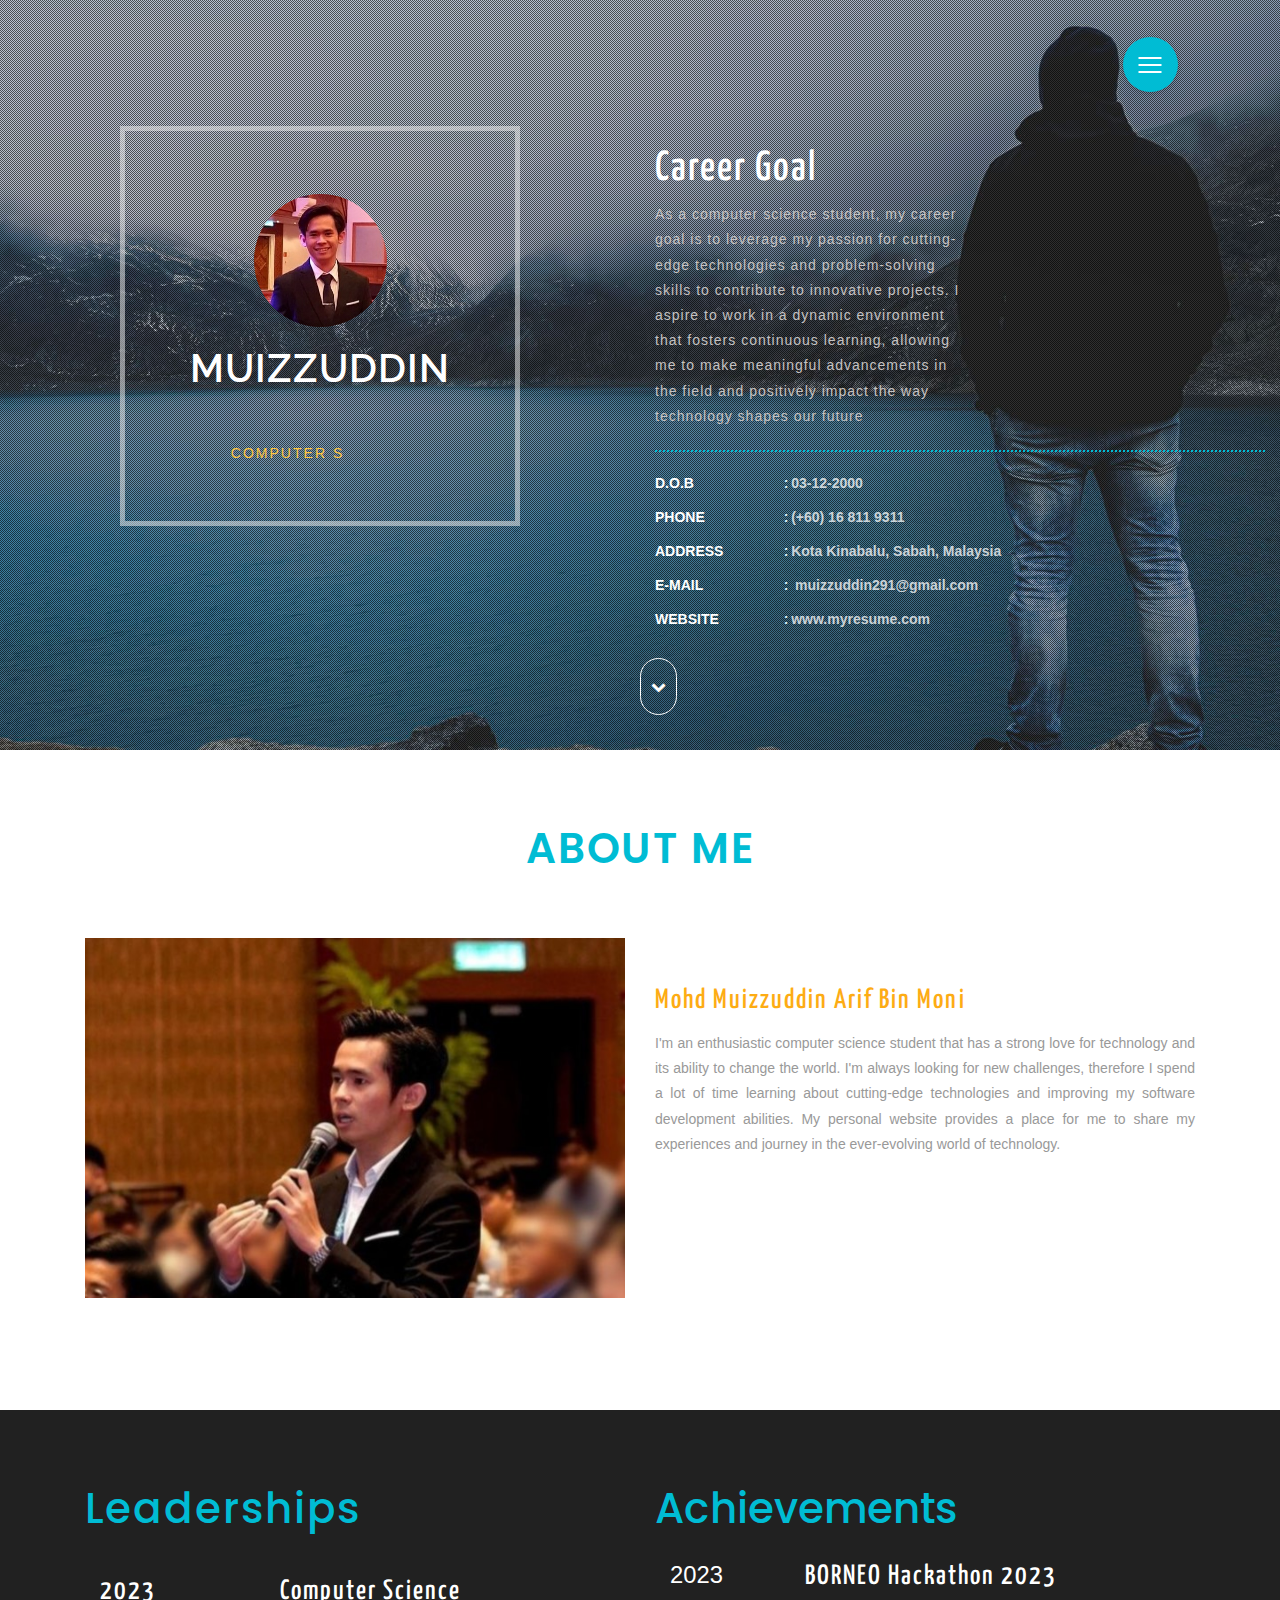
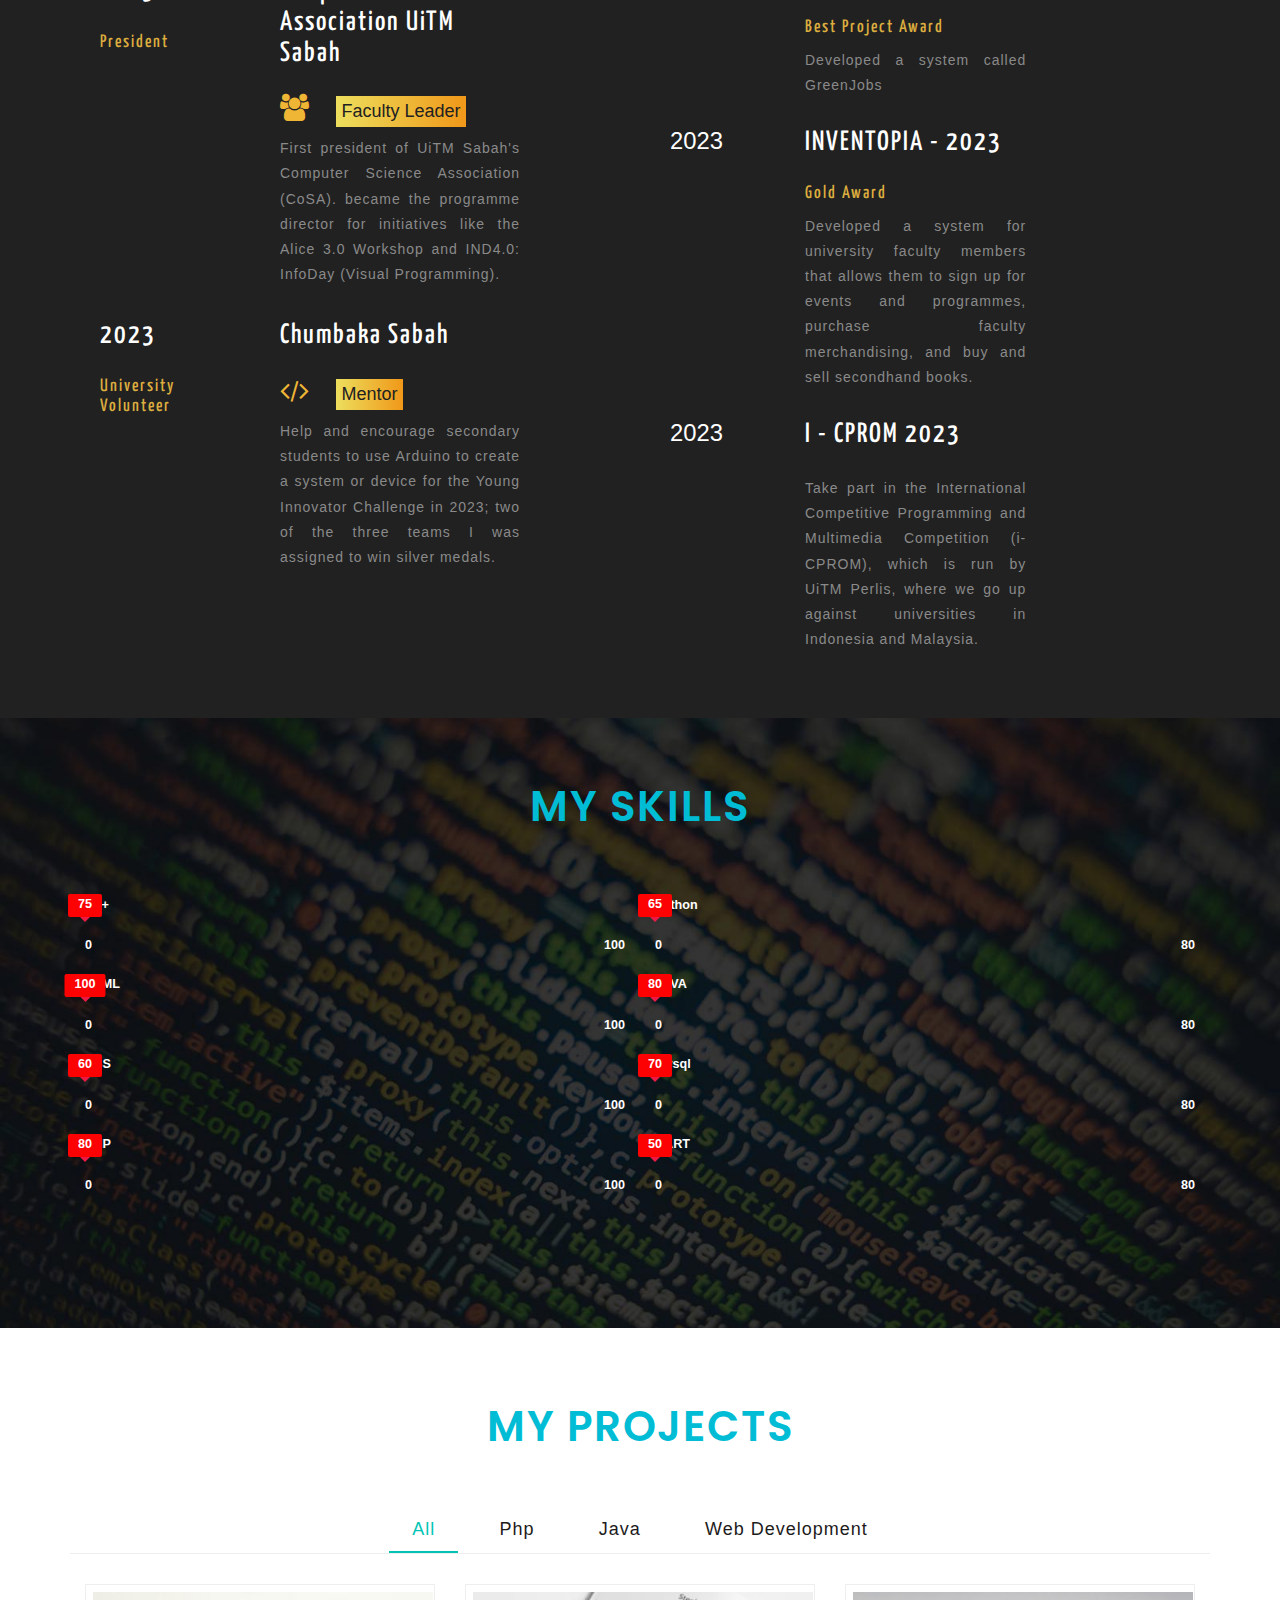
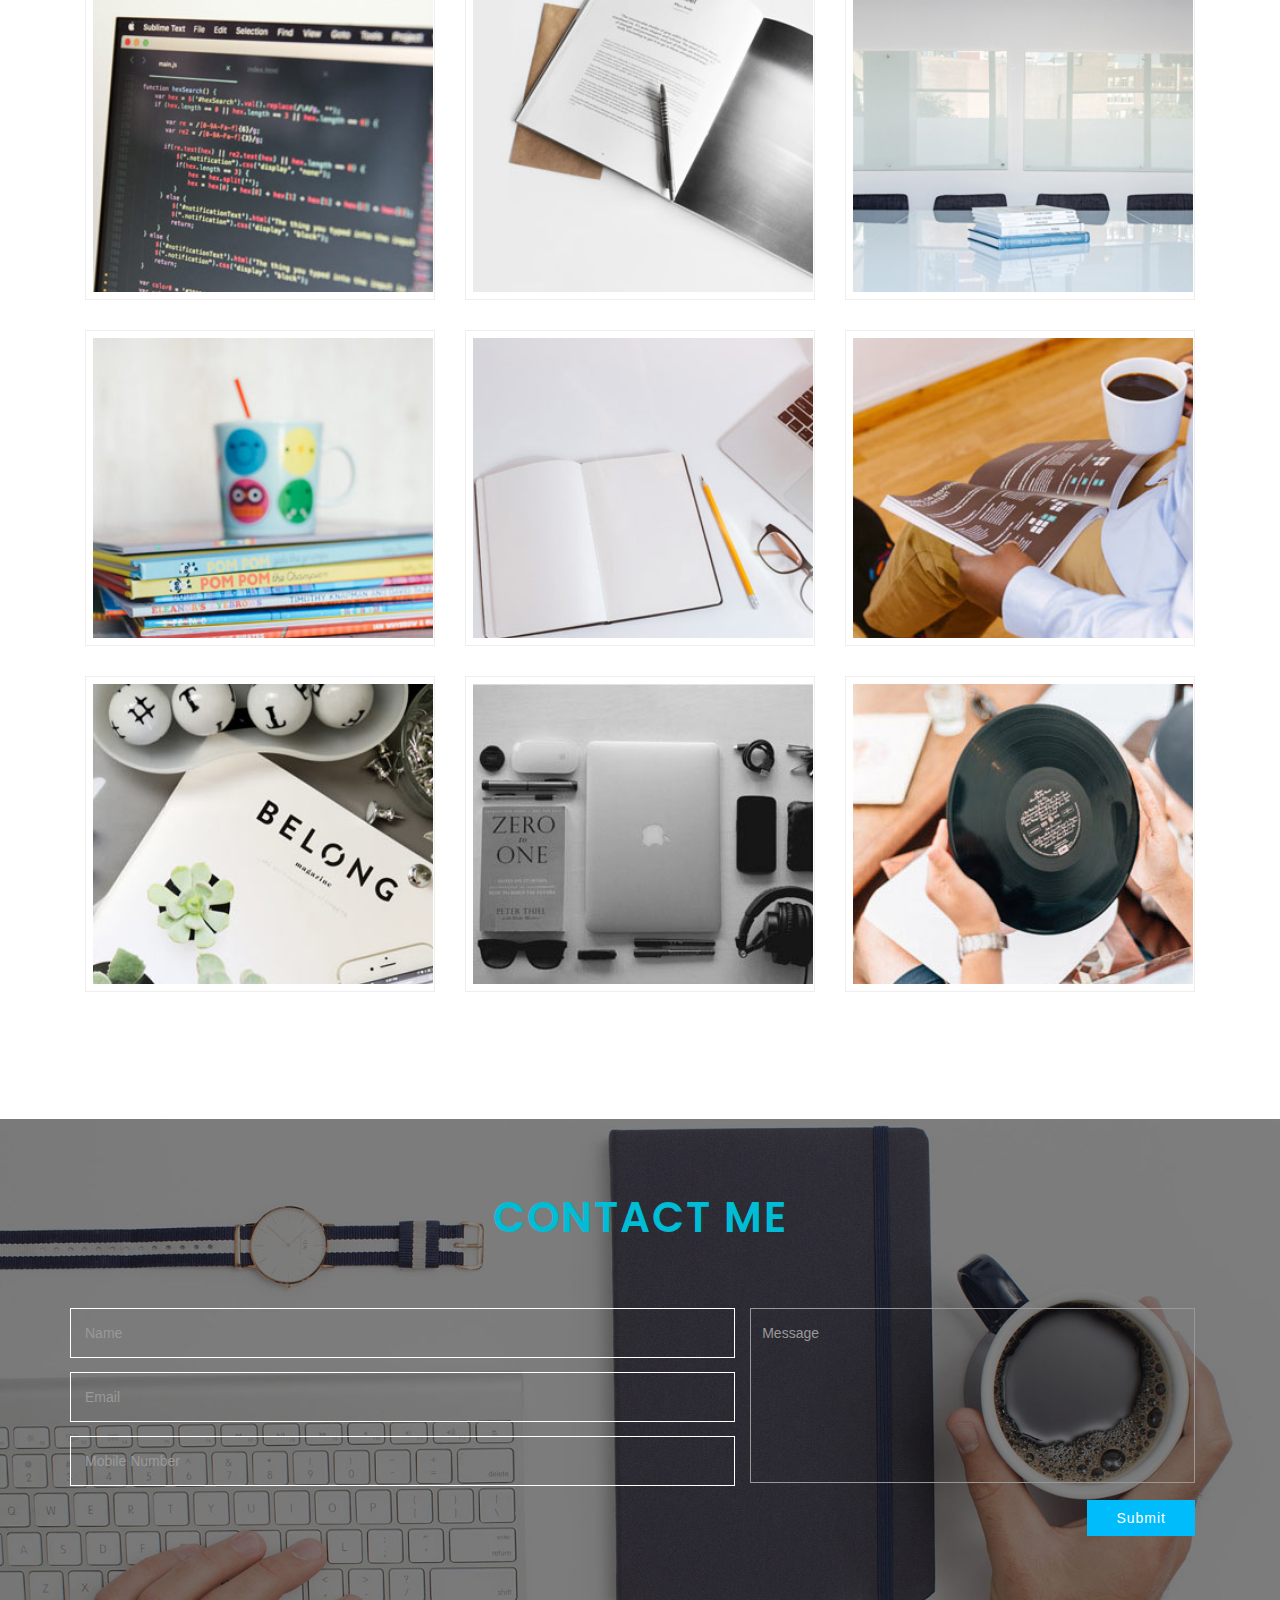
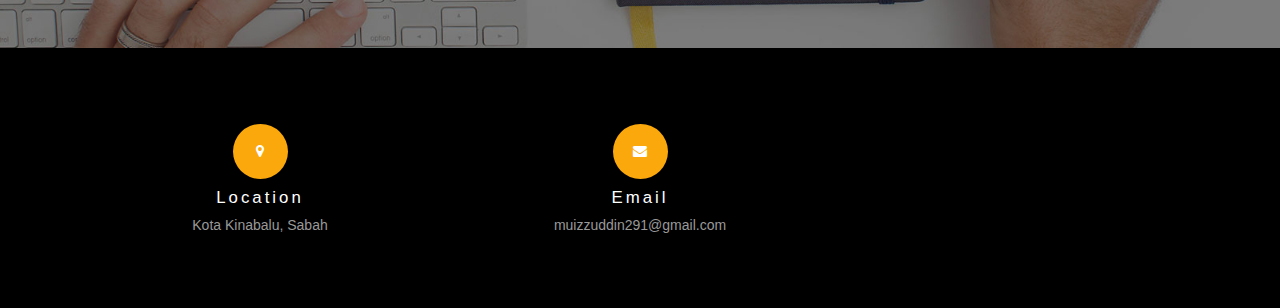
==== index.html @ ad4221f9 "web" ====
<!--
	Author: W3layouts
	Author URL: http://w3layouts.com
	License: Creative Commons Attribution 3.0 Unported
	License URL: http://creativecommons.org/licenses/by/3.0/
-->
<!DOCTYPE html>
<html lang="en">
<!-- Head -->
<head>
<title>Muizz's Website</title>
<meta name="viewport" content="width=device-width, initial-scale=1">
<meta charset="utf-8">
<meta name="keywords" content="C-Resume a Responsive web template, Bootstrap Web Templates, Flat Web Templates, Android Compatible web template, 
Smartphone Compatible web template, free webdesigns for Nokia, Samsung, LG, SonyEricsson, Motorola web design" />
<!-- css -->
<!-- font-awesome icons -->
<link rel="stylesheet" href="css/font-awesome.min.css" />
<!-- //font-awesome icons -->
<link href="//fonts.googleapis.com/css?family=Raleway:100,100i,200,200i,300,300i,400,400i,500,500i,600,600i,700,700i,800,800i,900,900i" rel="stylesheet">
<link href="//fonts.googleapis.com/css?family=Yanone+Kaffeesatz:200,300,400,700" rel="stylesheet">
<link href="//fonts.googleapis.com/css?family=Poppins:300,400,500,600,700" rel="stylesheet">
<link rel="stylesheet" href="css/style.css" type="text/css" media="all" />
<link rel="stylesheet" href="css/bootstrap.min.css" type="text/css" media="all" />
<!-- Default-JavaScript-File -->
	<script type="text/javascript" src="js/jquery-2.1.4.min.js"></script>
	<script type="text/javascript" src="js/bootstrap.min.js"></script>
<!-- //Default-JavaScript-File -->

</head>
<body>
<!-- banner -->
	<div class="w3-banner-top">
	<div class="agileinfo-dot">
			<div class="w3layouts_menu">
				<nav class="cd-stretchy-nav edit-content">
					<a class="cd-nav-trigger" href="#0"> Menu <span aria-hidden="true"></span> </a>
					<ul>
						<li><a href="#home" class="scroll"><span>Home</span></a></li>
						<li><a href="#about" class="scroll"><span>About</span></a></li>
						<li><a href="#experiences" class="scroll"><span>Experiences</span></a></li>
						<li><a href="#skills" class="scroll"><span>Skills</span></a></li> 
						<li><a href="#projects" class="scroll"><span>Projects</span></a></li>
						<li><a href="#contact" class="scroll"><span>Contact</span></a></li>
					</ul> 
					<span aria-hidden="true" class="stretchy-nav-bg"></span>
				</nav> 
			</div>

		<div class="w3-banner-grids">
			<div class="col-md-6 w3-banner-grid-left">
				<div class="w3-banner-img">
					<img src="images/Muizz.jpg" alt="img">
					<h3 class="test">Muizzuddin Moni</h3>
					<p class="test" >Computer Science Student</p>
				</div>
			</div>
			<div class="col-md-6 w3-banner-grid-right">
			<div class="w3-banner-text">
				<h3>Career Goal</h3>
				<p>As a computer science student, my career goal is to leverage my passion for cutting-edge technologies and problem-solving skills to contribute to innovative projects. I aspire to work in a dynamic environment that fosters continuous learning, allowing me to make meaningful advancements in the field and positively impact the way technology shapes our future</p>
			</div>
				<div class=" w3-right-addres-1">
				<ul class="address">
								<li>
									<ul class="agileits-address-text ">
										<li class="agile-it-adress-left"><b>D.O.B</b></li>
										<li><span>:</span>03-12-2000</li>
									</ul>
								</li>
								<li>
									<ul class="agileits-address-text">
										<li class="agile-it-adress-left"><b>PHONE</b></li>
										<li><span>:</span>(+60) 16 811 9311</li>
									</ul>
								</li>
								<li>
									<ul class="agileits-address-text">
										<li class="agile-it-adress-left"><b>ADDRESS</b></li>
										<li><span>:</span>Kota Kinabalu, Sabah, Malaysia</li>
									</ul>
								</li>
								<li>
									<ul class="agileits-address-text">
										<li class="agile-it-adress-left"><b>E-MAIL</b></li>
										<li><span>:</span><a href="mailto:example@mail.com"> muizzuddin291@gmail.com</a></li>
									</ul>
								</li>
								<li>
									<ul class="agileits-address-text">
										<li class="agile-it-adress-left"><b>WEBSITE</b></li>
										<li><span>:</span><a href="#">www.myresume.com</a></li>
									</ul>
								</li>
							</ul> 

				</div>
			</div>
			<div class="clearfix"></div>
		</div>
		</div>
		<div class="thim-click-to-bottom">
				<a href="#about" class="scroll">
					<i class="fa  fa-chevron-down"></i>
				</a>
			</div>

	</div>
<!-- banner -->
<!-- /about -->
<div class="w3-about" id="about">
	<div class="container">
		<div class="w3-about-head">
			<h3>About me</h3>
		</div>
		<div class="w3-about-grids">
		<div class=" w3-about-grids1">
				<div class="col-md-6 w3-about-grid-left1">
					<img src="images/Muizz1.jpg" alt="img1">
		
				</div>
				<div class="col-md-6 w3-about-grid-right1">
					<h3>Mohd Muizzuddin Arif bin Moni</h3>
					<p align="justify"> I'm an enthusiastic computer science student that has a strong love for technology and its ability to change the world. I'm always looking for new challenges, therefore I spend a lot of time learning about cutting-edge technologies and improving my software development abilities. My personal website provides a place for me to share my experiences and journey in the ever-evolving world of technology.</p>
					
					<!-- <h5>hello</h5> -->
					<!-- <div class= "w3-about-grid-small-border">
						<div class="col-md-4 w3-about-grid-small">
							<h3 class="w3-head-project">20</h3>
							<h5>web projects</h5>
						</div>
						<div class="col-md-4 w3-about-grid-small">
						<h3 class="w3-head-project">30</h3>
							<h5>php projects</h5>
						</div>
						<div class="col-md-4 w3-about-grid-small">
							<h3 class="w3-head-project">50</h3>
							<h5>java projects</h5>
							<div class="clearfix"></div>
						</div>
						<div class="clearfix"></div>
					</div> -->
				</div>
				<div class="clearfix"></div>
				<!-- <div class="w3-about-grids2">
					<div class="col-md-6 w3-about-grid-left2">
						<h3>Mohd Muizzuddin Arif bin Moni</h3>
						<p align="justify"> I'm an enthusiastic computer science student that has a strong love for technology and its ability to change the world. I'm always looking for new challenges, therefore I spend a lot of time learning about cutting-edge technologies and improving my software development abilities. My personal website provides a place for me to share my experiences and journey in the ever-evolving world of technology.</p>
						<h4><a href="#">Readmore</a></h4>
			
					</div>
					<div class="col-md-6 w3-about-grid-right2">
						<img src="images/Muizz1.jpg" alt="img1">
					</div>
					<div class="clearfix"></div>
				</div> -->
		</div>
	</div>
</div>
</div>
<!-- //about  -->

<!--/ Leaderships -->
	<div class="w3-edu-top" id="experiences">
	<div class="container">
		<div class="w3-edu-grids">
			<div class="col-md-6 w3-edu-grid-left">
				<div class="w3-edu-grid-header">
				<h3>Leaderships</h3>
				</div>
				<div class="col-md-4 w3-edu-info1">
					<h3>2023</h3>
					<h4>President</h4>
			</div>
			<div class="col-md-6 w3-edu-info2">
				<h3>Computer Science Association UiTM Sabah</h3>
					<h4><i class="fa fa-users" aria-hidden="true"></i><span>Faculty leader</span></h4>
					<p align="justify">First president of UiTM Sabah's Computer Science Association (CoSA). became the programme director for initiatives like the Alice 3.0 Workshop and IND4.0: InfoDay (Visual Programming).</p>
			</div>
			
			<div class="clearfix"></div>
			<div class="col-md-4 w3-edu-info1">
			<h3>2023</h3>
					<h4>University Volunteer</h4>
			</div>
			<div class="col-md-6 w3-edu-info2">
				<h3>Chumbaka Sabah</h3>
					<h4><i class="fa fa-code" aria-hidden="true"></i><span>Mentor</span></h4>
					<p align="justify">Help and encourage secondary students to use Arduino to create a system or device for the Young Innovator Challenge in 2023; two of the three teams I was assigned to win silver medals.</p>
			</div>
			<div class="clearfix"></div>		
			</div>

			<!-- Achievementa -->
			<div class="col-md-6 w3-edu-grid-right">
			<div class="w3-edu-grid-header">
			<h3>Achievements</h3>
			</div>
				<div class="col-md-3 w3-edu-info-right1">
					<h3>2023</h3>
			</div>
			<!-- 1st -->
			<div class="col-md-9 w3-edu-info-right2">
				<h3>BORNEO Hackathon 2023</h3>
					<h4>Best Project Award</h4>
					<p align="justify">Developed a system called GreenJobs </p>
			</div>
			<div class="clearfix"></div>
			<!-- 2nd -->
			<div class="col-md-3 w3-edu-info-right1">
				<h3>2023</h3>
			</div>
			<div class="col-md-9 w3-edu-info-right2">
				<h3>INVENTOPIA - 2023</h3>
					<h4>Gold Award</h4>
					<p align="justify">Developed a system for university faculty members that allows them to sign up for events and programmes, purchase faculty merchandising, and buy and sell secondhand books.</p>
			</div>
			<div class="clearfix"></div>
			<!-- 3rd -->
			<div class="col-md-3 w3-edu-info-right1">
				<h3>2023</h3>
			</div>
			<div class="col-md-9 w3-edu-info-right2">
				<h3>i - CPROM 2023</h3>
					<!-- <h4>Gold Award</h4> -->
					<p align="justify">Take part in the International Competitive Programming and Multimedia Competition (i-CPROM), which is run by UiTM Perlis, where we go up against universities in Indonesia and Malaysia.</p>
			</div>
			<div class="clearfix"></div>
				
		</div>
		<div class="clearfix"></div>	
	</div>
	</div>
	</div>
<!-- //Leaderships -->

<!-- skills -->
<div class="skills" id="skills">
	<div class="container">
	<div class="title-w3ls">
		<h4>My Skills</h4>
		</div>
		<div class="skills-bar">
		<div class="col-md-6 w3-agile-skills-grid">
			<section class='bar'>
				<section class='wrap'>
					<div class='wrap_right'>
					  <div class='bar_group'>
						<div class='bar_group__bar thin' label='C++' show_values='true' tooltip='true' value='75'></div>
						<div class='bar_group__bar thin' label='HTML' show_values='true' tooltip='true' value='100'></div>
						<div class='bar_group__bar thin' label='CSS' show_values='true' tooltip='true' value='60'></div>
						<div class='bar_group__bar thin' label='PHP' show_values='true' tooltip='true' value='80'></div>
						</div>
					</div>
					<div class="clearfix"></div>
				</section>
			</section>
		</div>
		<div class="col-md-6 w3-agile-skills-grid">
			<section class='bar'>
				<section class='wrap'>
					<div class='wrap_right'>
					  <div class='bar_group'>
						<div class='bar_group__bar thin' label='Python' show_values='true' tooltip='true' value='65'></div>
						<div class='bar_group__bar thin' label='JAVA' show_values='true' tooltip='true' value='80'></div>
						<div class='bar_group__bar thin' label='Mysql' show_values='true' tooltip='true' value='70'></div>
						<div class='bar_group__bar thin' label='DART' show_values='true' tooltip='true' value='50'></div>
						</div>
					</div>
					<div class="clearfix"></div>
				</section>
			</section>
		</div>
		<div class="clearfix"></div>
		</div>
	</div>
</div>
<!-- //skills -->

<!-- main-content -->
	<div class="main-content">
		<!-- gallery -->
	<div class="gallery" id="projects">
		<div class="w3-gallery-head">
			<h3>My projects</h3>
		</div>
	<div class="container">
		<div class="gallery_gds">
			<ul class="simplefilter ">
                <li class="active" data-filter="all">All</li>
                <li data-filter="1">php</li>
                <li data-filter="2">Java</li>
                <li data-filter="3">Web development</li>
            </ul>   
            <div class="filtr-container " style="padding: 0px; position: relative; height: 858px;">
				<div class="col-md-4 col-ms-6 jm-item first filtr-item" data-category="1, 5" data-sort="Busy streets" style="opacity: 1; transform: scale(1) translate3d(0px, 0px, 0px); backface-visibility: hidden; perspective: 1000px; transform-style: preserve-3d; position: absolute; transition: all 0.5s ease-out 0ms;">
					<div class="jm-item-wrapper">
						<div class="jm-item-image">
							<img src="images/g1.jpg" alt="property" />
							<span class="jm-item-overlay"> </span>
							<div class="jm-item-button"><a href="#"  data-toggle="modal" data-target="#myModal1">View Details</a></div>
						</div>	
						
					</div>
				</div>
				<div class="col-md-4 col-ms-6 jm-item first filtr-item" data-category="2, 5" data-sort="Luminous night" style="opacity: 1; transform: scale(1) translate3d(380px, 0px, 0px); backface-visibility: hidden; perspective: 1000px; transform-style: preserve-3d; position: absolute; transition: all 0.5s ease-out 0ms;">
					<div class="jm-item-wrapper">
						<div class="jm-item-image">
							<img src="images/g2.jpg" alt="property" />
							<span class="jm-item-overlay"> </span>
							<div class="jm-item-button"><a href="#"  data-toggle="modal" data-target="#myModal2">View Details</a></div>
						</div>	
						
					</div>
				</div>
				<div class="col-md-4 col-ms-6 jm-item first filtr-item" data-category="1, 4" data-sort="City wonders" style="opacity: 1; transform: scale(1) translate3d(760px, 0px, 0px); backface-visibility: hidden; perspective: 1000px; transform-style: preserve-3d; position: absolute; transition: all 0.5s ease-out 0ms;">
					<div class="jm-item-wrapper">
						<div class="jm-item-image">
							<img src="images/g31.jpg" alt="property" />
							<span class="jm-item-overlay"> </span>
							<div class="jm-item-button"><a href="#"  data-toggle="modal" data-target="#myModal3">View Details</a></div>
						</div>	
						
					</div>
				</div>
				<div class="col-md-4 col-ms-6 jm-item first filtr-item" data-category="1, 3" data-sort="In production" style="opacity: 1; transform: scale(1) translate3d(0px, 286px, 0px); backface-visibility: hidden; perspective: 1000px; transform-style: preserve-3d; position: absolute; transition: all 0.5s ease-out 0ms;">
					<div class="jm-item-wrapper">
						<div class="jm-item-image">
							<img src="images/g4.jpg" alt="property" />
							<span class="jm-item-overlay"> </span>
							<div class="jm-item-button"><a href="#"  data-toggle="modal" data-target="#myModal4">View Details</a></div>
						</div>	
					</div>
				</div>
				<div class="col-md-4 col-ms-6 jm-item first filtr-item" data-category="3, 4" data-sort="Industrial site" style="opacity: 1; transform: scale(1) translate3d(380px, 286px, 0px); backface-visibility: hidden; perspective: 1000px; transform-style: preserve-3d; position: absolute; transition: all 0.5s ease-out 0ms;">
					<div class="jm-item-wrapper">
						<div class="jm-item-image">
							<img src="images/g5.jpg" alt="property" />
							<span class="jm-item-overlay"> </span>
							<div class="jm-item-button"><a href="#"  data-toggle="modal" data-target="#myModal5">View Details</a></div>
						</div>	
					</div>
				</div>
				<div class="col-md-4 col-ms-6 jm-item first filtr-item" data-category="3, 4" data-sort="Industrial site" style="opacity: 1; transform: scale(1) translate3d(380px, 286px, 0px); backface-visibility: hidden; perspective: 1000px; transform-style: preserve-3d; position: absolute; transition: all 0.5s ease-out 0ms;">
					<div class="jm-item-wrapper">
						<div class="jm-item-image">
							<img src="images/g6.jpg" alt="property" />
							<span class="jm-item-overlay"> </span>
							<div class="jm-item-button"><a href="#"  data-toggle="modal" data-target="#myModal5">View Details</a></div>
						</div>
						
					</div>
				</div>
				<div class="col-md-4 col-ms-6 jm-item first filtr-item" data-category="1, 3" data-sort="City lights" style="opacity: 1; transform: scale(1) translate3d(0px, 572px, 0px); backface-visibility: hidden; perspective: 1000px; transform-style: preserve-3d; position: absolute; transition: all 0.5s ease-out 0ms;">
					<div class="jm-item-wrapper">
						<div class="jm-item-image">
							<img src="images/g7.jpg" alt="property" />
							<span class="jm-item-overlay"> </span>
							<div class="jm-item-button"><a href="#"  data-toggle="modal" data-target="#myModal7">View Details</a></div>
						</div>	
						
					</div>
				</div>
				<div class="col-md-4 col-ms-6 jm-item first filtr-item" data-category="2, 4" data-sort="Dreamhouse" style="opacity: 1; transform: scale(1) translate3d(380px, 572px, 0px); backface-visibility: hidden; perspective: 1000px; transform-style: preserve-3d; position: absolute; transition: all 0.5s ease-out 0ms;">
					<div class="jm-item-wrapper">
						<div class="jm-item-image">
							<img src="images/g8.jpg" alt="property" />
							<span class="jm-item-overlay"> </span>
							<div class="jm-item-button"><a href="#"  data-toggle="modal" data-target="#myModal8">View Details</a></div>
						</div>	
						
					</div>
				</div>
				<div class="col-md-4 col-ms-6 jm-item first filtr-item" data-category="1, 3, 4" data-sort="Dreamhouse" style="opacity: 1; transform: scale(1) translate3d(760px, 572px, 0px); backface-visibility: hidden; perspective: 1000px; transform-style: preserve-3d; position: absolute; transition: all 0.5s ease-out 0ms;">
					<div class="jm-item-wrapper">
						<div class="jm-item-image">
							<img src="images/g9.jpg" alt="property" />
							<span class="jm-item-overlay"> </span>
							<div class="jm-item-button"><a href="#"  data-toggle="modal" data-target="#myModal9">View Details</a></div>
						</div>	
						
					</div>
				</div>
               <div class="clearfix"> </div>
            </div>
		</div>
	</div>	
	</div>
	<!--//gallery-->
	</div>
<!-- //main-content -->
	<div class="modal fade" id="myModal" tabindex="-1" role="dialog" >
				<div class="modal-dialog">
							<!-- Modal content-->
                            <button type="button" class="close" data-dismiss="modal">&times;</button>
							<div class="w3ls-property-images w3-pop1-img">
							</div>
					
						<div class="ins-details">
							<div class="ins-name">
								<h3>voluptatem accusantium doloremque</h3>
								<p>Sed ut perspiciatis unde omnis iste natus error sit voluptatem accusantium doloremque laudantium, totam rem aperiam, eaque ipsa quae ab illo inventore veritatis et quasi architecto beatae vitae dicta sunt explicabo</p>
								
							</div>
							
						</div>
						<div class="clearfix"></div>			
			     </div>
	</div>
					 
<div class="modal fade" id="myModal1" tabindex="-1" role="dialog" >
				<div class="modal-dialog">
							<!-- Modal content-->
                            <button type="button" class="close" data-dismiss="modal">&times;</button>
							<div class="w3ls-property-images">
								<img src="images/gal11.jpg" alt="image">
							</div>
					
						<div class="ins-details">
							<div class="ins-name">
								<h3>voluptatem accusantium doloremque</h3>
								<p>Sed ut perspiciatis unde omnis iste natus error sit voluptatem accusantium doloremque laudantium, totam rem aperiam, eaque ipsa quae ab illo inventore veritatis et quasi architecto beatae vitae dicta sunt explicabo</p>
								
							</div>
							
						</div>
						<div class="clearfix"></div>			
			     </div>
	</div>
					 
<div class="modal fade" id="myModal2" tabindex="-1" role="dialog" >
				<div class="modal-dialog">
							<!-- Modal content-->
                            <button type="button" class="close" data-dismiss="modal">&times;</button>
							<div class=" w3ls-property-images w3-pop1-img2">
							<img src="images/gal22.jpg" alt="image">
							</div>
					
						<div class=" ins-details">
							<div class="ins-name">
								<h3>voluptatem accusantium doloremque</h3>
								
								<p>Sed ut perspiciatis unde omnis iste natus error sit voluptatem accusantium doloremque laudantium, totam rem aperiam, eaque ipsa quae ab illo inventore veritatis et quasi architecto beatae vitae dicta sunt explicabo</p>
								
							</div>
							
						</div>
						<div class="clearfix"></div>			
			     </div>
	</div>
					 
<div class="modal fade" id="myModal3" tabindex="-1" role="dialog" >
				<div class="modal-dialog">
							<!-- Modal content-->
                            <button type="button" class="close" data-dismiss="modal">&times;</button>
							<div class="w3ls-property-images w3-pop1-img3">
							<img src="images/gal33.jpg" alt="image">
							</div>
					
						<div class="ins-details">
							<div class="ins-name">
								<h3>voluptatem accusantium doloremque</h3>
								
								<p>Sed ut perspiciatis unde omnis iste natus error sit voluptatem accusantium doloremque laudantium, totam rem aperiam, eaque ipsa quae ab illo inventore veritatis et quasi architecto beatae vitae dicta sunt explicabo</p>
								
							</div>
							
						</div>
						<div class="clearfix"></div>			
			     </div>
	</div>
					 
<div class="modal fade" id="myModal4" tabindex="-1" role="dialog" >
				<div class="modal-dialog">
							<!-- Modal content-->
                            <button type="button" class="close" data-dismiss="modal">&times;</button>
							<div class=" w3ls-property-images w3-pop1-img4">
							<img src="images/gal44.jpg" alt="image">
							</div>
					
						<div class=" ins-details">
							<div class="ins-name">
								<h3>voluptatem accusantium doloremque</h3>
								
								<p>Sed ut perspiciatis unde omnis iste natus error sit voluptatem accusantium doloremque laudantium, totam rem aperiam, eaque ipsa quae ab illo inventore veritatis et quasi architecto beatae vitae dicta sunt explicabo</p>
								
							</div>
							
						</div>
						<div class="clearfix"></div>			
			     </div>
	</div>
					 
<div class="modal fade" id="myModal5" tabindex="-1" role="dialog" >
				<div class="modal-dialog">
							<!-- Modal content-->
                            <button type="button" class="close" data-dismiss="modal">&times;</button>
							<div class=" w3ls-property-images w3-pop1-img5">
							<img src="images/gal66.jpg" alt="image">
							</div>
					
						<div class=" ins-details">
							<div class="ins-name">
								<h3>voluptatem accusantium doloremque</h3>
								
								<p>Sed ut perspiciatis unde omnis iste natus error sit voluptatem accusantium doloremque laudantium, totam rem aperiam, eaque ipsa quae ab illo inventore veritatis et quasi architecto beatae vitae dicta sunt explicabo</p>
								
							</div>
							
						</div>
						<div class="clearfix"></div>			
			     </div>
	</div>
					 
<div class="modal fade" id="myModal6" tabindex="-1" role="dialog" >
				<div class="modal-dialog">
							<!-- Modal content-->
                            <button type="button" class="close" data-dismiss="modal">&times;</button>
							<div class=" w3ls-property-images w3-pop1-img6">
								<img src="images/gal61.jpg" alt="image">
							</div>
					
						<div class=" ins-details">
							<div class="ins-name">
								<h3>voluptatem accusantium doloremque</h3>

								<p>Sed ut perspiciatis unde omnis iste natus error sit voluptatem accusantium doloremque laudantium, totam rem aperiam, eaque ipsa quae ab illo inventore veritatis et quasi architecto beatae vitae dicta sunt explicabo</p>
								
							</div>
							
						</div>
						<div class="clearfix"></div>			
			     </div>
	</div>
					 
<div class="modal fade" id="myModal7" tabindex="-1" role="dialog" >
				<div class="modal-dialog">
							<!-- Modal content-->
                            <button type="button" class="close" data-dismiss="modal">&times;</button>
							<div class=" w3ls-property-images w3-pop1-img7">
								<img src="images/gal77.jpg" alt="image">
							</div>
					
						<div class="ins-details">
							<div class="ins-name">
								<h3>voluptatem accusantium doloremque</h3>
								
								<p>Sed ut perspiciatis unde omnis iste natus error sit voluptatem accusantium doloremque laudantium, totam rem aperiam, eaque ipsa quae ab illo inventore veritatis et quasi architecto beatae vitae dicta sunt explicabo</p>
								
							</div>
							
						</div>
						<div class="clearfix"></div>			
			     </div>
	</div>
<div class="modal fade" id="myModal8" tabindex="-1" role="dialog" >
				<div class="modal-dialog">
							<!-- Modal content-->
                            <button type="button" class="close" data-dismiss="modal">&times;</button>
							<div class=" w3ls-property-images w3-pop1-img8">
								<img src="images/gal88.jpg" alt="image">
							</div>
					
						<div class=" ins-details">
							<div class="ins-name">
								<h3>voluptatem accusantium doloremque</h3>
								
								<p>Sed ut perspiciatis unde omnis iste natus error sit voluptatem accusantium doloremque laudantium, totam rem aperiam, eaque ipsa quae ab illo inventore veritatis et quasi architecto beatae vitae dicta sunt explicabo</p>
								
							</div>
							
						</div>
						<div class="clearfix"></div>			
			     </div>
	</div>
<div class="modal fade" id="myModal9" tabindex="-1" role="dialog" >
				<div class="modal-dialog">
							<!-- Modal content-->
                            <button type="button" class="close" data-dismiss="modal">&times;</button>
							<div class=" w3ls-property-images w3-pop1-img9">
							<img src="images/gal99.jpg" alt="image">
							</div>
					
						<div class="ins-details">
							<div class="ins-name">
								<h3>voluptatem accusantium doloremque</h3>
								
								<p>Sed ut perspiciatis unde omnis iste natus error sit voluptatem accusantium doloremque laudantium, totam rem aperiam, eaque ipsa quae ab illo inventore veritatis et quasi architecto beatae vitae dicta sunt explicabo</p>
								
							</div>
							
						</div>
						<div class="clearfix"></div>			
			     </div>
	</div>	

 <script src="js/jquery.filterizr.js"></script>
    
    <!-- Kick off Filterizr -->
    <script type="text/javascript">
        $(function() {
            //Initialize filterizr with default options
            $('.filtr-container').filterizr();
        });
    </script>

<!-- contact -->
	 <div class="contact" id="contact">
	<div class="container">
		<div class="w3ls-heading">
			<h3>Contact me</h3>
		</div>
			<div class="contact-w3ls">
				<form action="#" method="post">
					<div class="col-md-7 col-sm-7 contact-left agileits-w3layouts">
						<input type="text" name="First Name" placeholder="Name" required="">
						<input type="email"  class="email" name="Email" placeholder="Email" required="">
						<input type="text" name="Number" placeholder="Mobile Number" required="">
						<!-- <input type="text" class="email" name="Last Name" placeholder="Last Name" required=""> -->
					</div> 
					<div class="col-md-5 col-sm-5 contact-right agileits-w3layouts">
						<textarea name="Message" placeholder="Message" required=""></textarea>
						<input type="submit" value="Submit">
					</div>
					<div class="clearfix"> </div> 
				</form>
			</div>  

	</div>
</div>
<!-- //contact -->

<!-- footer -->
	<div class="w3l_footer">
		<div class="container">
			
			<div class="w3ls_footer_grids">
				
				<div class="w3ls_footer_grid">
					<!-- Location -->
					<div class="col-md-4 w3ls_footer_grid_left">
						<div class="w3ls_footer_grid_leftl">
							<i class="fa fa-map-marker" aria-hidden="true"></i>
						</div>
						<div class="w3ls_footer_grid_leftr">
							<h4>Location</h4>
							<p>Kota Kinabalu, Sabah</p>
						</div>
						<div class="clearfix"> </div>
					</div>
					<!-- phoe number -->
					<!-- <div class="col-md-4 w3ls_footer_grid_left">
						<div class="w3ls_footer_grid_leftl">
							<i class="fa fa-phone" aria-hidden="true"></i>
						</div>
						<div class="w3ls_footer_grid_leftr">
							<h4>Call Me</h4>
							<p>(+000) 003 003 0052</p>
						</div>
						<div class="clearfix"> </div>
					</div> -->
					<!-- email -->
					<div class="col-md-4 w3ls_footer_grid_left">
						<div class="w3ls_footer_grid_leftl">
							<i class="fa fa-envelope" aria-hidden="true"></i>
						</div>
						<div class="w3ls_footer_grid_leftr">
							<h4>Email</h4>
							<a href="mailto:info@example.com">muizzuddin291@gmail.com</a>
						</div>
						<div class="clearfix"> </div>
					</div>
					
					<div class="clearfix"> </div>
				</div>
			</div>
		</div>
		<!-- <div class="w3l_footer_pos">
			<p>© 2017 C-Resume. All Rights Reserved | Design by <a href="https://w3layouts.com/">W3layouts</a></p>
		</div> -->
	</div>
<!-- //footer -->

<script src="js/bars.js"></script>
<!-- start-smoth-scrolling -->
<script src="js/SmoothScroll.min.js"></script>
<!-- text-effect -->
		<script type="text/javascript" src="js/jquery.transit.js"></script> 
		<script type="text/javascript" src="js/jquery.textFx.js"></script> 
		<script type="text/javascript">
			$(document).ready(function() {
					$('.test').textFx({
						type: 'fadeIn',
						iChar: 100,
						iAnim: 1000
					});
			});
		</script>
<!-- //text-effect -->
<!-- menu-js --> 	
	<script src="js/modernizr.js"></script>	
	<script src="js/menu.js"></script>
<!-- //menu-js --> 	


<script type="text/javascript" src="js/move-top.js"></script>

<script type="text/javascript" src="js/easing.js"></script>
<script type="text/javascript">
	jQuery(document).ready(function($) {
		$(".scroll").click(function(event){		
			event.preventDefault();
			$('html,body').animate({scrollTop:$(this.hash).offset().top},1000);
		});
	});
</script>
<!-- start-smoth-scrolling -->
	<script type="text/javascript">
		$(document).ready(function() {
			/*
				var defaults = {
				containerID: 'toTop', // fading element id
				containerHoverID: 'toTopHover', // fading element hover id
				scrollSpeed: 1200,
				easingType: 'linear' 
				};
			*/
								
			$().UItoTop({ easingType: 'easeOutQuart' });
								
			});
	</script>


</body>
</html>
---- css/style.css ----
/*--
	Author: W3Layouts
	Author URL: http://w3layouts.com
	License: Creative Commons Attribution 3.0 Unported
	License URL: http://creativecommons.org/licenses/by/3.0/
--*/
/*-- Reset-Code --*/

body {
	padding: 0;
	margin: 0;
	background: #FFF;
	font-family: 'Open Sans', sans-serif;
}
body a {
	transition: 0.5s all;
	-webkit-transition: 0.5s all;
	-moz-transition: 0.5s all;
	-o-transition: 0.5s all;
	-ms-transition: 0.5s all;
	text-decoration: none;
}
body a:hover {
	text-decoration: none;
}
body a:focus, a:hover {
	text-decoration: none;
}
input[type="button"], input[type="submit"] {
	transition: 0.5s all;
	-webkit-transition: 0.5s all;
	-moz-transition: 0.5s all;
	-o-transition: 0.5s all;
	-ms-transition: 0.5s all;
}
h1, h2, h3, h4, h5, h6 {
	margin: 0;
	padding: 0;
	font-family: 'Amita', cursive;
}
p {
	margin: 0;
	font-size:1em;
	font-family: 'Ubuntu', sans-serif;
}
ul {
	margin: 0;
	padding: 0;
}
label {
	margin: 0;
}
a:focus, a:hover {
	text-decoration: none;
	outline: none;
}
/*-- //Reset-Code --*/
/*-- banner --*/
.w3-banner-top{
    background: url(../images/ban6666.jpg) no-repeat 0px 0px;
    background-size: cover;
	min-height:750px;
	    position: relative;
}
.agileinfo-dot{
    background: url(../images/dott.png)repeat 0px 0px;
    background-size: 2px;
    -webkit-background-size: 2px;
    -moz-background-size: 2px;
    -o-background-size: 2px;
    -ms-background-size: 2px;
	min-height: 750px;
}
.col-md-6.w3-banner-grid-left {
    width: 50%;
    float: left;
}
.col-md-6.w3-banner-grid-right{
    width: 50%;
    float: left;
}
.w3-banner-img {
    text-align: center;
}
ul.address {
    margin-top: 1.5em;
      border-top: 2px dotted #00bcd4;
    padding-top: 0.5em;
}
ul.address li ul.agileits-address-text li {
    display: inline-block;
    font-size: 1em;
    color:rgba(255, 255, 255, 0.76);
    margin-top: 1em;
    font-weight: 600;
    font-family: 'Text Me One', sans-serif;
}
ul.address li ul.agileits-address-text li:nth-child(1) {
    width: 20%;
}
.w3-banner-grids {
    padding: 9em 0 0 0;
}
.w3-banner-img img {
    width: 133px;
    height: 133px;
    border-radius: 50%;
}
.w3-right-addres-1 li {
    list-style-type: none;
}
.w3-banner-text p {
    width: 50%;
}
ul.agileits-address-text li a {
    color:rgba(255, 255, 255, 0.76);
}
.w3-banner-img h3 {
    color: #fff;
    font-size: 2.8em;
    font-weight: 600;
    text-transform: uppercase;
        letter-spacing:1px;
   font-family: 'Raleway', sans-serif;
}
.w3-banner-img p {
    color: #ffc53e;
    font-size: 1em;
    line-height: 1.5em;
    text-transform: uppercase;
	letter-spacing: 2px;
}
.w3-banner-grid-right h3 {
  font-size: 3em;
    color: #fff;
    letter-spacing: 2px;
    font-family: 'Yanone Kaffeesatz', sans-serif;
}
.w3-banner-grid-right p {
    color:#c5c2c2;
    font-size: 1em;
    line-height: 1.8em;
    letter-spacing: 1px;
}
ul.agileits-address-text li span {
    margin: 0.2em;
    color: #d9edf7;
}
.w3-banner-img {
  border: 5px solid rgba(238, 238, 238, 0.53);
    width: 400px;
    height: 400px;
    padding: 63px;
    margin: 0 auto;
}
li.agile-it-adress-left b {
    color: #fff;
}
/*-- button-effect --*/
.thim-click-to-bottom {
    position: absolute;
    bottom: 7%;
    left: 50%;
    width: 40px;
    height: 40px;
    font-size: 40px;
    line-height: 40px;
    -webkit-animation: bounce 2s infinite ease-in-out;
}
.thim-click-to-bottom i {
    color: #fff;
    padding: 20px 10px;
    border: 1px solid;
    border-radius: 20px;
	font-size: 15px;
}
@-webkit-keyframes bounce {
	0%, 20%, 60%, 100%  { -ms-transform: translateY(0); }
	0%, 20%, 60%, 100%  { -o-transform: translateY(0); }
	0%, 20%, 60%, 100%  { -moz-transform: translateY(0); }
	0%, 20%, 60%, 100%  { -webkit-transform: translateY(0); }
    40%  { -webkit-transform: translateY(-20px); }
	80% { -webkit-transform: translateY(-10px); }
}
/*-- //button-effect --*/
/*-- Nav style -- */
.cd-stretchy-nav {
    position: fixed;
    z-index: 2;
    top: 37px;
    right: 8%; 
	pointer-events: none;
}
.cd-stretchy-nav .stretchy-nav-bg {
	/* this is the stretching navigation background */
	position: absolute;
	z-index: 1;
	top: 0;
	right: 0;
	width: 55px;
	height: 55px;
	border-radius: 30px;
	background:#00bcd4;
	-webkit-box-shadow: 0 1px 4px rgba(0, 0, 0, 0.2);
	-moz-box-shadow: 0 1px 4px rgba(0, 0, 0, 0.2);
	-o-box-shadow: 0 1px 4px rgba(0, 0, 0, 0.2);
	-ms-box-shadow: 0 1px 4px rgba(0, 0, 0, 0.2);
	box-shadow: 0 1px 4px rgba(0, 0, 0, 0.2);
	-webkit-transition: height 0.2s, box-shadow 0.2s;
	-moz-transition: height 0.2s, box-shadow 0.2s; 
	-o-transition: height 0.2s, box-shadow 0.2s;
	-ms-transition: height 0.2s, box-shadow 0.2s;
	transition: height 0.2s, box-shadow 0.2s;
}
.cd-stretchy-nav.nav-is-visible {
	pointer-events: auto;
}
.cd-stretchy-nav.nav-is-visible .stretchy-nav-bg {
	height: 100%;
	-webkit-box-shadow: 0 6px 30px rgba(0, 0, 0, 0.2);
	-moz-box-shadow: 0 6px 30px rgba(0, 0, 0, 0.2);
	-ms-box-shadow: 0 6px 30px rgba(0, 0, 0, 0.2);
	-o-box-shadow: 0 6px 30px rgba(0, 0, 0, 0.2);
	box-shadow: 0 6px 30px rgba(0, 0, 0, 0.2);
} 
.cd-nav-trigger {
	position: absolute;
	z-index: 3;
	top: 0;
	right: 0;
	height: 55px;
	width: 55px;
	-webkit-border-radius: 50%;
	-moz-border-radius: 50%;
	-o-border-radius: 50%;
	-ms-border-radius: 50%;
	border-radius: 50%;
	/* replace text with image */
	overflow: hidden;
	white-space: nowrap;
	color: transparent !important;
	pointer-events: auto;
}
.cd-nav-trigger span, .cd-nav-trigger span::after, .cd-nav-trigger span::before {
    position: absolute;
    width: 23px;
    height: 2px;
    background-color: #ffffff;
}
.cd-nav-trigger span {
	/* middle line of the hamburger icon */
	left: 50%;
	top: 50%;
	bottom: auto;
	right: auto;
	-webkit-transform: translateX(-50%) translateY(-50%);
	-moz-transform: translateX(-50%) translateY(-50%);
	-ms-transform: translateX(-50%) translateY(-50%);
	-o-transform: translateX(-50%) translateY(-50%);
	transform: translateX(-50%) translateY(-50%);
	-webkit-transition: background-color 0.2s;
	-moz-transition: background-color 0.2s;
	transition: background-color 0.2s;
}
.cd-nav-trigger span::after, .cd-nav-trigger span::before {
	/* top and bottom lines of the hamburger icon */
	content: '';
	top: 0;
	left: 0;
	-webkit-backface-visibility: hidden;
	backface-visibility: hidden;
	-webkit-transition: -webkit-transform 0.2s;
	-moz-transition: -moz-transform 0.2s;
	transition: transform 0.2s;
}
.cd-nav-trigger span::before {
	-webkit-transform: translateY(-7px);
	-moz-transform: translateY(-7px);
	-ms-transform: translateY(-7px);
	-o-transform: translateY(-7px);
	transform: translateY(-7px);
}
.cd-nav-trigger span::after {
	-webkit-transform: translateY(7px);
	-moz-transform: translateY(7px);
	-ms-transform: translateY(7px);
	-o-transform: translateY(7px);
	transform: translateY(7px);
}
.no-touch .cd-nav-trigger:hover ~ .stretchy-nav-bg {
	-webkit-box-shadow: 0 6px 30px rgba(0, 0, 0, 0.2);
	-moz-box-shadow: 0 6px 30px rgba(0, 0, 0, 0.2);
	-o-box-shadow: 0 6px 30px rgba(0, 0, 0, 0.2);
	-ms-box-shadow: 0 6px 30px rgba(0, 0, 0, 0.2);
	box-shadow: 0 6px 30px rgba(0, 0, 0, 0.2);
}
.nav-is-visible .cd-nav-trigger span {
	background-color: transparent;
}
.nav-is-visible .cd-nav-trigger span::before {
	-webkit-transform: rotate(-45deg);
	-moz-transform: rotate(-45deg);
	-ms-transform: rotate(-45deg);
	-o-transform: rotate(-45deg);
	transform: rotate(-45deg);
}
.nav-is-visible .cd-nav-trigger span::after {
	-webkit-transform: rotate(45deg);
	-moz-transform: rotate(45deg);
	-ms-transform: rotate(45deg);
	-o-transform: rotate(45deg);
	transform: rotate(45deg);
}

.cd-stretchy-nav ul {
	position: relative;
	z-index: 2;
	padding: 60px 0 10px; 
	visibility: hidden;
	-webkit-transition: visibility 0.3s;
	-moz-transition: visibility 0.3s;
	transition: visibility 0.3s;
	text-align: right;
}
.cd-stretchy-nav ul li {
    display: block;
}
.cd-stretchy-nav ul a {
    position: relative;
    display: block;
    width: 55px;
    height: 40px;
    padding: 0;
    color: rgba(255, 255, 255, 0.7); 
    -webkit-transition: color 0.2s;
    -moz-transition: color 0.2s;
    transition: color 0.2s;
    text-align: left; 
}
.cd-stretchy-nav ul a::after {
    content: "\f015";
    position: absolute;
    right: 19px;
    top: 50%;
    -webkit-transform: translateY(-50%) scale(0);
    -moz-transform: translateY(-50%) scale(0);
    -ms-transform: translateY(-50%) scale(0);
    -o-transform: translateY(-50%) scale(0);
    transform: translateY(-50%) scale(0);
    opacity: .6;
    font: 14px/1 FontAwesome;
    font-size:1.2em;
} 
.cd-stretchy-nav ul li:nth-of-type(2) a::after {
    content: "\f05a";
}
.cd-stretchy-nav ul li:nth-of-type(3) a::after {
	content: "\f0c0";
}
.cd-stretchy-nav ul li:nth-of-type(4) a::after {
    content: "\f03e";
	font-size:1.1em;
}
.cd-stretchy-nav ul li:nth-of-type(5) a::after {
	content: "\f009";
}
.cd-stretchy-nav ul li:nth-of-type(6) a::after {
    content: "\f1ea";
    font-size:1.1em;
}
.cd-stretchy-nav ul li:nth-of-type(7) a::after {
    content: "\f003";
} 
.cd-stretchy-nav.edit-content ul span {
    position: absolute;
    top: 6px;
    right: 64px;
    height: 30px;
    line-height: 30px;
    padding: 0 1em;
    opacity: 0;
    background-color: rgba(0, 0, 0, 0.55);
    border-radius: 2px;
    text-align: center;
    font-size: 1.1em;
    font-weight: 300;
    font-family:'Montserrat', sans-serif;
}
.cd-stretchy-nav.edit-content ul span::after {
  /* triangle below the tooltip */
  content: '';
  position: absolute;
  left: 100%;
  top: 50%;
  bottom: auto;
  -webkit-transform: translateY(-50%);
  -moz-transform: translateY(-50%);
  -ms-transform: translateY(-50%);
  -o-transform: translateY(-50%);
  transform: translateY(-50%);
  height: 0;
  width: 0;
  border: 4px solid transparent;
  border-left-color: rgba(0, 0, 0, 0.55);
}

.cd-stretchy-nav.edit-content.nav-is-visible ul span {
  /* reset default style */
  -webkit-animation: none;
  -moz-animation: none;
  animation: none;
}
.no-touch .cd-stretchy-nav.edit-content.nav-is-visible ul a:hover span {
  opacity: 1; 
  /* reset default style */
  -webkit-transform: translateX(0);
  -moz-transform: translateX(0);
  -ms-transform: translateX(0);
  -o-transform: translateX(0);
  transform: translateX(0);
}
.cd-stretchy-nav.nav-is-visible ul {
	opacity:1;
	visibility: visible;
} 
.cd-stretchy-nav.edit-content.nav-is-visible ul a::after {
	/* navigation item icons */
	-webkit-transform: translateY(-50%) scale(1);
	-moz-transform: translateY(-50%) scale(1);
	-ms-transform: translateY(-50%) scale(1);
	-o-transform: translateY(-50%) scale(1);
	transform: translateY(-50%) scale(1);
	-webkit-animation: scaleIn 0.15s backwards;
	-moz-animation: scaleIn 0.15s backwards;
	animation: scaleIn 0.15s backwards;
	-webkit-transition: opacity 0.2s;
	-moz-transition: opacity 0.2s;
	transition: opacity 0.2s;
}
.cd-stretchy-nav.nav-is-visible ul a.active,.cd-stretchy-nav.nav-is-visible ul li.active a{
	color: #ffffff;
}
.cd-stretchy-nav.nav-is-visible ul a.active::after ,.cd-stretchy-nav.nav-is-visible ul li.active a::after{
	opacity: 1;
}
.cd-stretchy-nav.nav-is-visible ul a.active::before {
	-webkit-transform: translateX(3px) translateY(-50%) scaleY(1);
	-moz-transform: translateX(3px) translateY(-50%) scaleY(1);
	-ms-transform: translateX(3px) translateY(-50%) scaleY(1);
	-o-transform: translateX(3px) translateY(-50%) scaleY(1);
	transform: translateX(3px) translateY(-50%) scaleY(1);
	-webkit-transition: -webkit-transform 0.15s 0.3s;
	-moz-transition: -moz-transform 0.15s 0.3s;
	transition: transform 0.15s 0.3s;
} 
.no-touch .cd-stretchy-nav.nav-is-visible ul a:hover {
	color: #ffffff;
}
.no-touch .cd-stretchy-nav.nav-is-visible ul a:hover::after {
	opacity: 1;
}
.no-touch .cd-stretchy-nav.nav-is-visible ul a:hover span {
	-webkit-transform: translateX(-5px);
	-moz-transform: translateX(-5px);
	-ms-transform: translateX(-5px);
	-o-transform: translateX(-5px);
	transform: translateX(-5px);
}
.cd-stretchy-nav.nav-is-visible ul li:first-of-type a::after,
.cd-stretchy-nav.nav-is-visible ul li:first-of-type span {
	-webkit-animation-delay: 0.05s;
	-moz-animation-delay: 0.05s;
	animation-delay: 0.05s;
}
.cd-stretchy-nav.nav-is-visible ul li:nth-of-type(2) a::after,
.cd-stretchy-nav.nav-is-visible ul li:nth-of-type(2) span {
	-webkit-animation-delay: 0.1s;
	-moz-animation-delay: 0.1s;
	animation-delay: 0.1s;
}
.cd-stretchy-nav.nav-is-visible ul li:nth-of-type(3) a::after,
.cd-stretchy-nav.nav-is-visible ul li:nth-of-type(3) span {
	-webkit-animation-delay: 0.15s;
	-moz-animation-delay: 0.15s;
	animation-delay: 0.15s;
}
.cd-stretchy-nav.nav-is-visible ul li:nth-of-type(4) a::after,
.cd-stretchy-nav.nav-is-visible ul li:nth-of-type(4) span {
	-webkit-animation-delay: 0.2s;
	-moz-animation-delay: 0.2s;
	animation-delay: 0.2s;
}
.cd-stretchy-nav.nav-is-visible ul li:nth-of-type(5) a::after,
.cd-stretchy-nav.nav-is-visible ul li:nth-of-type(5) span {
	-webkit-animation-delay: 0.25s;
	-moz-animation-delay: 0.25s;
	animation-delay: 0.25s;
}  
@-webkit-keyframes scaleIn {
  from {
    -webkit-transform: translateY(-50%) scale(0);
  }
  to {
    -webkit-transform: translateY(-50%) scale(1);
  }
}
@-moz-keyframes scaleIn {
  from {
    -moz-transform: translateY(-50%) scale(0);
  }
  to {
    -moz-transform: translateY(-50%) scale(1);
  }
}
@keyframes scaleIn {
  from {
    -webkit-transform: translateY(-50%) scale(0);
    -moz-transform: translateY(-50%) scale(0);
    -ms-transform: translateY(-50%) scale(0);
    -o-transform: translateY(-50%) scale(0);
    transform: translateY(-50%) scale(0);
  }
  to {
    -webkit-transform: translateY(-50%) scale(1);
    -moz-transform: translateY(-50%) scale(1);
    -ms-transform: translateY(-50%) scale(1);
    -o-transform: translateY(-50%) scale(1);
    transform: translateY(-50%) scale(1);
  }
}
@-webkit-keyframes slideIn {
  from {
    opacity: 0;
    -webkit-transform: translateX(-25px);
  }
  to {
    opacity: 1;
    -webkit-transform: translateX(0);
  }
}
@-moz-keyframes slideIn {
  from {
    opacity: 0;
    -moz-transform: translateX(-25px);
  }
  to {
    opacity: 1;
    -moz-transform: translateX(0);
  }
}
@keyframes slideIn {
  from {
    opacity: 0;
    -webkit-transform: translateX(-25px);
    -moz-transform: translateX(-25px);
    -ms-transform: translateX(-25px);
    -o-transform: translateX(-25px);
    transform: translateX(-25px);
  }
  to {
    opacity: 1;
    -webkit-transform: translateX(0);
    -moz-transform: translateX(0);
    -ms-transform: translateX(0);
    -o-transform: translateX(0);
    transform: translateX(0);
  }
}
/*-- //Nav style -- */
/*-- banner --*/
/*-- about --*/
.w3-about-grid-left1 img {
    width: 100%;
}
.w3-about-grid-right2 img {
    width: 100%;
}
.w3-about-grid-small-border {
    border: 1px solid #ffb900;
}
.w3-about-grid-right1 h3 {
  color: #fdac14;
    font-size: 2em;
    text-transform: capitalize;
    letter-spacing: 2px;
    font-family: 'Yanone Kaffeesatz', sans-serif;
}
.w3-about-grid-right1 p {
    line-height: 1.8em;
    font-size: 1em;
    margin: 1em 0;
	    color: #999;
}
.w3-about-grid-right1 h5 {
    font-size: 1.3em;
    color:#00bcd4;
	text-transform: capitalize;
	    letter-spacing: 2px;
    font-family: 'Yanone Kaffeesatz', sans-serif;
}
.w3-about-grid-small-border {
    border: 1px solid #ffb900;
    margin: 2em 0;
}
.w3-about-grid-right1 {
    margin: 2em 0;
}
.w3-about-grid-left2 {
	 margin: 2em 0;
}
.w3-about-grid-left2 h3 {
       color: #fdac14;
    font-size: 2em;
    text-transform: capitalize;
    font-family: 'Yanone Kaffeesatz', sans-serif;
    letter-spacing: 2px;
}
.w3-about-grid-left2 p {
    line-height: 1.8em;
    font-size: 1em;
    margin: 1em 0;
	    color: #999;
}
.w3-about-grid-left2 h4 {
       background: #f9a300;
    width: 17%;
    padding: 0.5em;
    letter-spacing: 2px;
    font-size: 1.5em;
    margin: 2em 0 0 0;
    font-family: 'Yanone Kaffeesatz', sans-serif;
}
.w3-about-grid-left2 {
    margin: 7em 0 0 0;
}
.w3-about-grid-left2 h4 a {
    color: #fff;
	letter-spacing: 1px;
    text-transform: uppercase;
}
h3.w3-head-project {
    font-size: 3em;
}
/*-- about --*/
.skills,.contact,.gallery,.w3-about{
    padding: 4em 0em;
}
.skills-bar,.contact-w3ls,.gallery_gds,.w3-edu-grids,.w3-about-grids {
    padding: 4em 0 ;
}
 .title-w3ls h4,.w3ls-heading h3,.w3-gallery-head h3,.w3-about-head h3{
	font-size:3em;
    color:#00bcd4;
	font-weight: 600;
	text-align:center;
	text-transform:uppercase;
	letter-spacing: 2px;
        font-family: 'Poppins', sans-serif;
}
/*-- education and experience --*/
.w3-edu-top {
    background: #212121;
   
}
.w3-edu-grid-left h3 {
   color: #fff;
    font-size: 2em;
    text-transform: capitalize;
    margin-bottom: 25px;
    letter-spacing: 2px;
    font-family: 'Yanone Kaffeesatz', sans-serif;
}
.w3-edu-info2 span {
    margin-left: 1.5em;
    color:#212121;
    text-transform: capitalize;
    background: #F09819;
    background: -webkit-linear-gradient(to right, #EDDE5D, #F09819);
    background: linear-gradient(to right, #EDDE5D, #F09819);
    padding: 0.3em;
	text-transform: capitalize;
}
.w3-edu-info1 h4 {
    text-transform: capitalize;
    color: #dcad3f;
	letter-spacing: 2px;
    font-family: 'Yanone Kaffeesatz', sans-serif;
}
.w3-edu-grid-header h3 {
       color: #00bcd4;
    font-size: 3em;
        font-family: 'Poppins', sans-serif;
	
}
.w3-edu-info-right2 h3 {
   color: #fff;
    font-size: 2em;
    text-transform: capitalize;
    margin-bottom: 25px;
    letter-spacing: 2px;
    font-family: 'Yanone Kaffeesatz', sans-serif;
}
.w3-edu-info-right1 h3 {
    color: #fff;
    font-size: 1.7em;
    text-transform: capitalize;
}
.w3-edu-info-right2 h4 {
    color:#dcad3f;
	text-transform:capitalize;
	letter-spacing: 2px;
    font-family: 'Yanone Kaffeesatz', sans-serif;
}
.w3-edu-info2 p {
    color: #8a8a8a;
    font-size: 1em;
    line-height: 1.8em;
    letter-spacing: 1px;
	    margin: 1em 0;
}
i.fa.fa-users,i.fa.fa-code,i.fa.fa-laptop{
    color:#efb636;
    font-size: 1.5em;
}
.w3-edu-info-right2 p {
       color: #8a8a8a;
    font-size: 1em;
    line-height: 1.8em;
    letter-spacing: 1px;
	width: 59%;
}
/*-- skills --*/
.skills{
 background: url(../images/skill2.jpg) no-repeat 0px 0px;
    background-size: cover;
	min-height:500px;
	}
.skills-bar .bar_group__bar.thin::before, .skills-bar .bar_group__bar.thick::before {
  display: block;
  content: '';
  position: absolute;
  z-index: -1;
}

.skills-bar .bar_group__bar.thin::before {
  width: 100%;
  height: 12px;
  border-radius: 2px;
  background: #E4E4E4;
}

.skills-bar .bar_group__bar.thin {
  width: 0%;
  height: 12px;
  border-radius: 2px;
  margin-bottom: 10px;
  -webkit-transition: width 1s;
          transition: width 1s;
		  background: #f4c4f3;  /* fallback for old browsers */
background: -webkit-linear-gradient(to right, #fc67fa, #f4c4f3);  /* Chrome 10-25, Safari 5.1-6 */
background: linear-gradient(to right, #fc67fa, #f4c4f3); /* W3C, IE 10+/ Edge, Firefox 16+, Chrome 26+, Opera 12+, Safari 7+ */

}
.skills-bar .b_label, .skills-bar .bar_label_min, .skills-bar .bar_label_max, .skills-bar .b_tooltip span {
    color: #fff;
    font-size: .9em;
	font-weight:600;
}
.skills-bar .bar_label_max {
    position: absolute;
    right: 0;
    margin: 1em 0 0 0;
}
.skills-bar .bar_label_min {
    position: absolute;
    left: 0;
    margin: 1em 0 0 0;
}
.skills-bar .b_tooltip {
  -webkit-transition: all 1s;
          transition: all 1s;
  position: relative;
  float: left;
  left: 100%;
  padding: 4px 10px 7px 10px;
  background-color: #fd0202;
  -webkit-transform: translateX(-50%) translateY(-30px);
  -ms-transform: translateX(-50%) translateY(-30px);
  transform: translateX(-50%) translateY(-30px);
  border-radius: 2px;
  line-height: 11px;
}
.skills-bar .b_tooltip span {
  color: white;
}
.skills-bar .b_tooltip--tri {
  width: 0;
  height: 0;
  position: absolute;
  content: '';
  bottom: -5px;
  left: 0;
  right: 0;
  margin: auto;
  display: block;
  border-style: solid;
  border-width: 5px 5px 0 5px;
  border-color: rgb(236, 25, 68) transparent transparent transparent;
}
.skills-bar .bar_group__bar:nth-of-type(1) {
   background: linear-gradient(to right, #FDB99B, #CF8BF3, #A770EF);
    z-index: 9990 !important;
}
.skills-bar .bar_group__bar:nth-of-type(2) {
 background: #f4c4f3;  /* fallback for old browsers */
background: -webkit-linear-gradient(to right, #fc67fa, #f4c4f3);  /* Chrome 10-25, Safari 5.1-6 */
background: linear-gradient(to right, #fc67fa, #f4c4f3); /* W3C, IE 10+/ Edge, Firefox 16+, Chrome 26+, Opera 12+, Safari 7+ */

}
.skills-bar .bar_group__bar:nth-of-type(3) {
  background: #FF4E50;  /* fallback for old browsers */
background: -webkit-linear-gradient(to right, #F9D423, #FF4E50);  /* Chrome 10-25, Safari 5.1-6 */
background: linear-gradient(to right, #F9D423, #FF4E50); /* W3C, IE 10+/ Edge, Firefox 16+, Chrome 26+, Opera 12+, Safari 7+ */

}
.skills-bar .bar_group__bar:nth-of-type(4) {
  background: #77A1D3;  /* fallback for old browsers */
background: -webkit-linear-gradient(to right, #E684AE, #79CBCA, #77A1D3);  /* Chrome 10-25, Safari 5.1-6 */
background: linear-gradient(to right, #E684AE, #79CBCA, #77A1D3); /* W3C, IE 10+/ Edge, Firefox 16+, Chrome 26+, Opera 12+, Safari 7+ */

}
.skills-bar .bar_group__bar:nth-of-type(5) {
  background: #00bdbd;
}
.bar_group {
  position: relative;
}
/*-- //skills --*/
/*-- //about --*/
/*-- gallery --*/

.item-desc {
    background-color: rgba(0,0,0,0.5);
    color: white;
    position: absolute;
    text-transform: uppercase;
    text-align: center;
    padding: 1em;
    z-index: 1;
    bottom: 1em;
    left: 1em;
    right: 1em;
}

/* Filter controls */
.simplefilter li, .multifilter li, .sortandshuffle li {
    color: #1d1b1b;
    cursor: pointer;
    display: inline-block;
    padding: 0px 23px 9px;
    font-size: 18px;
    margin: 0 0.4em;
	font-family: 'Montserrat', sans-serif;
    letter-spacing: 1px;
	transition:0.5s all;
	-webkit-transition:0.5s all;
	-o-transition:0.5s all;
	-ms-transition:0.5s all;
	-moz-transition:0.5s all;
	text-transform: capitalize;
}
.simplefilter li.active {
    color: #00c5b5;
    border-bottom: 2px solid #00c5b5;
}
.simplefilter li:hover {
    color: #00c5b5;
    border-bottom: 2px solid #00c5b5;
	transition:0.5s all;
	-webkit-transition:0.5s all;
	-o-transition:0.5s all;
	-ms-transition:0.5s all;
	-moz-transition:0.5s all;
}
.filtr-item img{
	width:100%;
}
/* Shuffle and sort controls */
select {
    padding: 1rem 1rem;
    text-transform: uppercase;
}
.sortandshuffle .shuffle-btn {
    background-color: #dec800;
}
.sortandshuffle .sort-btn {
    background-color: #de0000;
}
.sortandshuffle .sort-btn.active {
    background-color: #9d0000;
}
ul.simplefilter {
    text-align: center;
    margin-bottom: 15px;
    border-bottom: 1px solid #eee;
}
.item-info {
    padding-top: 70px;
}			
.item-type-double .item-hover {	
	z-index:5;	
	-webkit-transition: all 300ms ease-out;
	-moz-transition: all 300ms ease-out;
	-o-transition: all 300ms ease-out;
	transition: all 300ms ease-out;	
	opacity:0;
	cursor:pointer;			
	display:block;
	text-decoration:none;
	text-align:center;							
}
.item-type-double .item-info {
    z-index: 10;
    color: #ffffff;
    vertical-align: middle;
    position: relative;
    z-index: 5;
    text-align: center;
    width: 100%;				 					
}
.item-type-double .item-info .headline {
	font-size:15px;			
	width:90%;
	margin:0 auto;		
}
.item-type-double .item-info .line {
	height:2px;
	width:0%;
	margin:15px auto;
	background-color:#ffffff;
	-webkit-transition: all 300ms ease-out;
	-moz-transition: all 300ms ease-out;
	-o-transition: all 300ms ease-out;
	transition: all 300ms ease-out;					 
}				
.filtr-item {
    padding-top: 30px;
}
.jm-item {
	padding: 15px;
	display: inline-block;
	text-align: left;
}

.jm-item-wrapper {
	position: relative;
    padding: 7px;
    background: #FFFFFF;
    border: 1px solid #eee;
}

.jm-item-image {
	    position: relative;
    overflow: hidden;
    width: 340px;
    height: 300px;
}

.jm-item-image img {
	display: block;
	width:100%;
}

.jm-item-title {
	text-align:center;
    background:rgba(0,175,255,0.9);
    color: #FFFFFF;
    font-size: 20px;
    font-weight: bold;
    letter-spacing: 3px;
}

.jm-item-overlay {
	background: #000;
	opacity: 0;
	position: absolute;
	width: 100%;
	height: 100%;
	top: 0;
	left: 0;
	-webkit-transition: opacity 0.5s ease-in 0s;
	-moz-transition: opacity 0.5s ease-in 0s;
	-o-transition: opacity 0.5s ease-in 0s;
	transition: opacity 0.5s ease-in 0s;
}

.jm-item-wrapper:hover .jm-item-overlay {
	opacity: 0.3;
}

.jm-item-button {
    text-align: center;
    position: absolute;
    left: 36%;
    margin-left: -25px;
}

.jm-item-button a {
    background:rgba(234, 135, 8, 0.9);
    text-transform: uppercase;
    color: #FFFFFF;
    font-size: 15px;
    letter-spacing: 2px;
    padding: 10px 15px;
    -webkit-transition: all 0.2s ease-in 0s;
    -moz-transition: all 0.2s ease-in 0s;
    -o-transition: all 0.2s ease-in 0s;
    transition: all 0.2s ease-in 0s;
    text-decoration: none !important;
    display: block;
}

.jm-item-button a:hover {
    background:#FFE;
}
a.agile-its-property-title {
    font-size: 22px;
    display: block;
    margin: 15px 0 0 0;
    color:#337ab7;
    text-decoration: none;
    text-transform: uppercase;
    text-align: center;
	font-family: 'Montserrat', sans-serif;
}
p.w3ls-p-text {
    text-align: center;
    line-height: 23px;
    font-size: 13px;
    width: 85%;
    margin: 9px auto;
}
/** first **/

.first .jm-item-button {
	-webkit-transition: all 0.5s ease-in 0.5s;
	-moz-transition: all 0.5s ease-in 0.5s;
	-o-transition: all 0.5s ease-in 0.5s;
	transition: all 0.5s ease-in 0.5s;
	top: -100px;	
}

.first .jm-item-wrapper:hover .jm-item-button {
	top: 45%;	
}
/*-- //gallery --*/
/*-- model --*/  
.modal-dialog {
    width:80em;
    margin: 91px auto;
}
.ins-details {
    background-color: #fff;
     padding: 1em; 
}
.ins-details h3 {
    color: #337ab7;
    text-transform: capitalize;
}
.ins-details p{
	font-size:1em;
	line-height:1.8em;
}

h4.modal-title {
    font-size: 35px;
    color: #000;
    text-align: center;
}
.modal.in .modal-dialog {
    background-color: #fff;
}
.w3ls-property-images img {
    padding: 20px;
    width: 100%;
}
/*-- //model --*/  
/*-- contact --*/

/*-- contact-form --*/ 
 .contact{
	   background: url(../images/c2.jpg) no-repeat 0px 0px;
    background-size: cover;
	min-height:500px;

 }
.contact-left.agileits-w3layouts {
    padding: 0;
} 
.contact input[type="text"],.contact input[type="email"] {
    width: 100%;
    color: #fff;
    float: left;
    background: none;
    outline: none;
    font-size: 1em;
    padding: 1em 1em;
    margin-bottom: 1em;
    border: solid 1px #fff;
    -webkit-appearance: none;
    display: inline-block;
}
.contact textarea {
    resize: none;
    width: 100%;
    background: none;
    color: #999;
    font-size: 1em;
    outline: none;
    padding: 1em .8em;
    border: solid 1px #999;
    min-height: 12.5em;
    -webkit-appearance: none;
}
.contact input[type="submit"] {
    outline: none;
    color: #fff;
    padding: .5em 2em;
    margin-top: 12px;
    font-size: 1em;
    -webkit-appearance: none;
    background: #01bcfa;
    border: 1px solid #01bcfa;
    -webkit-transition: 0.5s all;
    -moz-transition: 0.5s all;
    transition: 0.5s all;
    /* width: 100%; */
    float: right;
    letter-spacing: 1px;
}
.contact input[type="text"]:focus,.contact input[type="email"]:focus,.contact textarea:focus {
    border-color: #00b8ce;
}
.contact input[type="submit"]:hover {
    background: none;
    color: #01bcfa;
    border-color: #01bcfa;
}
::-webkit-input-placeholder {
	color:#999 !important;
}
:-moz-placeholder { /* Firefox 18- */
	color:#999 !important;
}
::-moz-placeholder {  /* Firefox 19+ */
	color:#999 !important;
}
:-ms-input-placeholder {  
	color:#999 !important;
} 
/*-- //contact form--*/ 
/*-- footer --*/
.w3l_footer{
	     background: #000;
       padding: 4em 0 3em 0;
}
.w3l_footer form{
	width: 45%;
    margin: 3em auto 0;
}
.w3ls_footer_grid {
    margin: 0 auto;
    text-align: center;
}
.w3ls_footer_grids p.agileits_w3layouts_est{
	color:#fff;
	line-height:2em;
	margin:2em auto 5em;
	    margin: 0 auto;
	text-align:center;
}
.w3ls_footer_grid_leftl{
	    width: 55px;
    height: 55px;
    border-radius: 50px;
    text-align: center;
    background: #fba80c;
    margin: 0 auto;
}
.w3ls_footer_grid_leftl i{
	color: #fff;
    font-size: 1em;
      padding: 20px;
}
.w3ls_footer_grid_leftr{
    margin-top: 10px;
}
.w3ls_footer_grid_leftr h4{
	font-size: 1.2em;
    color: #fff;
    letter-spacing: 3px;
    margin-bottom: .5em;
}
.w3ls_footer_grid_leftr p{
	color:#999;
	line-height:1.5em;
}
.w3ls_footer_grid_leftr a{
	color:#999;
	text-decoration:none;
	font-size:14px;
}
.w3ls_footer_grid_leftr a:hover{
	color:#44c7f4;
}
.w3l_footer_pos{
      margin-top: 4em;
}
.w3l_footer_pos p{
	text-align:center;
	color:#fff;
	line-height:1.8em;
}
.w3l_footer_pos p a{
	color:#44c7f4;
	text-decoration:underline;
}
.w3l_footer_pos p a:hover{
	color:#fff;
}
.w3ls_footer_grid_left:hover .w3ls_footer_grid_leftl{
	background:#fff;
}
.w3ls_footer_grid_left:hover .w3ls_footer_grid_leftl i{
	color:#212121;
}
.w3ls_footer_grid_left:hover .w3ls_footer_grid_leftr h4{
	color:#44c7f4;
}
.w3ls_footer_grid_left {
    float: left;
    width: 31%;
    margin: 0;
    padding: 20px 20px;
}
/*-- //footer --*/
.map iframe{
	width:100%;
	min-height:350px;
	margin-top:2em;
	margin-bottom:-6px;
	border:none;
}
/*-- to-top --*/
#toTop {
	display: none;
	text-decoration: none;
	position: fixed;
	bottom: 20px;
	right: 2%;
	overflow: hidden;
	z-index: 999; 
	width: 32px;
	height: 32px;
	border: none;
	text-indent: 100%;
	background: url(../images/arrow.png) no-repeat 0px 0px;
}
#toTopHover {
	width: 32px;
	height: 32px;
	display: block;
	overflow: hidden;
	float: right;
	opacity: 0;
	-moz-opacity: 0;
	filter: alpha(opacity=0);
}
/*-- //to-top --*/
/*-- /responsive design --*/
@media(max-width:1440px){
}
@media(max-width:1366px){
}
@media(max-width:1280px){
	.w3-banner-top {
    background: url(../images/ban6666.jpg) no-repeat -194px 0px;
    background-size: cover;
	}
}
@media(max-width:1080px){
	.w3-banner-text p {
    width: 67%;
	}
	.w3-about-grid-right1 {
    margin: 0em 0;
	}
	.w3-about-grid-left2 h4 {
    background: #f9a300;
    width: 21%;
	}
	.w3-edu-info-right2 h3 {
    font-size: 1.8em;
    letter-spacing: 1px;
	}
	.w3-edu-info-right2 p {
    color: #8a8a8a;
    font-size: 1em;
    line-height: 1.8em;
    letter-spacing: 1px;
    width: 68%;
	}
	.jm-item-image {
    width: 250px;
    height: 210px;
	}
	.w3-banner-top {
    background: url(../images/ban6666.jpg) no-repeat -376px 0px;
    background-size: cover;
	}
	.w3-edu-info2 h3 {
    font-size: 1.8em;
    letter-spacing: 1px;
	}
	.jm-item-button {
    left: 29%;
	}
}

@media(max-width:1024px){
	.w3-banner-text p {
    width: 82%;
	}
	.w3-edu-info1 h4 {
    letter-spacing: 1px;
	}
}
@media(max-width:991px){
	.w3-about-grid-left1 {
    width: 40%;
    float: left;
	}
	.col-md-6.w3-about-grid-right1 {
    width: 60%;
    float: left;
	}
	.w3-about-grid-small {
    width: 33.33%;
    float: left;
	}
	.w3-about-grid-left2 {
    width: 60%;
    float: left;
	}
	.w3-about-grid-right2 {
    width: 40%;
    float: left;
	}
	.w3-about-grid-left2 {
    margin: 0em 0 0 0;
	}
	.w3-about-grid-left2 h4 {
    background: #f9a300;
    width: 25%;
	margin: 1em 0 0 0;
	}
	.w3-edu-info1 {
    width: 33.33%;
    float: left;
	}
	.w3-edu-info2 {
    width: 50%;
    float: left;
	}
	.w3-about-grid-left2 h3 {
    letter-spacing: 1px;
	}
	.w3-edu-info-right1 {
    width: 33.33%;
    float: left;
	}
	.w3-edu-info-right2 {
    width: 66%;
    float: left;
	}
	.w3-edu-info-right1 {
    width: 33.33%;
    float: left;
	}
	.w3-edu-grid-left {
    margin-left: 11em;
	}
	.w3-edu-grid-right {
    margin-left: 11em;
	}
	.w3-agile-skills-grid {
    width: 50%;
    float: left;
	}
	.jm-item-image {
    width: 300px;
    height: 300px;
	}
}
@media(max-width:800px){
	.w3-banner-img {
    width: 350px;
    height: 350px;
    margin:0;
	}
	.w3-banner-img h3 {
    font-size: 2.3em;
	}
	.w3-banner-top {
    background: url(../images/ban6666.jpg) no-repeat -637px 0px;
    background-size: cover;
	}
	.w3-edu-grid-left {
    margin-left: 9em;
	}
	.w3-edu-grid-right {
    margin-left: 9em;
	}
}
@media(max-width:768px){
	.w3-banner-text p {
    width: 100%;
	}
}
@media(max-width:736px){
	.w3-about-grid-right1 h3 {
    font-size: 2em;
    letter-spacing: 1px;
    
	}
	.w3-about-grid-right1 h5 {
    letter-spacing: 1px;
	}
	.contact input[type="text"], .contact input[type="email"] {
    float: none;
	}
	.contact textarea {
    margin-top: 1em;
	}
	.contact-right.agileits-w3layouts {
    padding: 0;
	}
	.w3-edu-grid-header h3 {
    font-size: 2.5em;
	}
	.contact input[type="submit"] {
    width: 25%;
    float: none;
    margin: 12px auto 0;
	}
}
@media(max-width:667px){
	.w3-banner-img {
    width: 290px;
    height: 290px;
    margin: 0;
	}
	.w3-banner-img h3 {
    font-size: 2em;
	}
	.w3-banner-img {
    padding: 35px;
	}
	.w3-about-grid-right1 h3 {
    font-size: 1.8em;
    letter-spacing: 1px;
	}
	.w3-about-grid-left2 h3 {
    letter-spacing: 1px;
    font-size: 1.8em;
	}
	.w3-about-grid-left2 h4 {
    width: 27%;
	}
	.jm-item-image {
    width: 250px;
    height: 250px;
	}
}
@media(max-width:640px){
	.w3-banner-text p {
    width: 92%;
	}
	ul.agileits-address-text li span {
    margin: 0.5em;
	}
	.w3-about-grid-right1 h5 {
    letter-spacing: 0.5px;
	}
	.w3-edu-grid-left {
    margin-left: 8em;
	}
	.w3-edu-grid-right {
    margin-left: 8em;
	}
	.w3-banner-grids {
    padding: 7em 0 0 0;
	}
	.w3-banner-top {
    background: url(../images/ban6666.jpg) no-repeat -739px 0px;
    background-size: cover;
	}
}
@media(max-width:600px){
	.w3-banner-img {
    width: 257px;
    height: 257px;
	}
	.w3-banner-img {
    padding: 22px;
	}
	.w3-banner-text p {
    width: 100%;
	}
	ul.agileits-address-text li span {
    margin: 1em;
	}
	.w3-banner-top {
    background: url(../images/ban6666.jpg) no-repeat -834px 0px;
    background-size: cover;
	}
	.w3-about-grid-left2 h4 {
    width: 29%;
	}
	.w3-about-grid-right1 h3 {
    font-size: 1.6em;
    letter-spacing: 1px;
	}
	.w3-about-grid-right1 h5 {
    font-size: 1.1em;
	}
	.w3-about-grid-left2 h3 {
    letter-spacing: 0.5px;
    font-size: 1.6em;
	}
	.w3-edu-info-right2 p {
    width: 91%;
	}
	.w3-edu-info2 h3 {
    font-size: 1.7em;
    letter-spacing: 1px;
	}
	.jm-item-image {
    width: 240px;
    height: 200px;
	}
	.w3-edu-grid-left {
    margin-left: 6em;
	}
	.jm-item-button a {
      padding: 10px 7px;
	}
	.title-w3ls h4, .w3ls-heading h3, .w3-gallery-head h3, .w3-about-head h3 {
    font-size: 2.5em;
	}
}
	
@media(max-width:568px){
	.w3-about-grid-left1 {
    width: 100%;
	}
	.col-md-6.w3-about-grid-right1 {
    width: 100%;
	margin: 2em 0 0 0;
	}
	.w3-about-grid-left2 {
    width: 100%;
	}
	.w3-about-grid-right2 {
    width: 100%;
    margin: 2em 0 0 0;
	}
	.w3-about-grid-left2 h4 {
    width: 19%;
	}
	.w3-edu-grid-left {
    margin-left: 5em;
	}
	.w3-edu-grid-right {
    margin-left: 5em;
	}
	.jm-item-image {
    width: 200px;
    height: 200px;
	}
}
@media(max-width:480px){
	.col-md-6.w3-banner-grid-left {
    width: 100%;
    float: left;
	}
	.col-md-6.w3-banner-grid-right {
    width: 100%;
    float: left;
	}
	.w3-banner-img {
    margin: 0 auto;
	}
	.w3-banner-grids {
    padding: 4em 0 0 0;
	}
	.w3-about-grid-left2 h4 {
    width: 22%;
	}
	.w3-edu-info1 {
    width: 100%;
    float: left;
	}
	.w3-edu-info2 {
    width: 100%;
    float: left;
	}
	.w3-edu-info-right1 {
    width: 100%;
    float: left;
	}
	.w3-edu-info-right2 {
    width: 100%;
    float: left;
	}
	.w3-agile-skills-grid {
    width: 100%;
    float: left;
	}
	.w3ls_footer_grid_left {
    float: left;
    width: 100%;
    margin: 0;
    padding: 13px 0px;
	}
	.w3-banner-top {
    background: url(../images/ban6666.jpg) no-repeat -1005px 0px;
    background-size: cover;
	}
	.title-w3ls h4, .w3ls-heading h3, .w3-gallery-head h3, .w3-about-head h3 {
    font-size: 3em;
    color: #00bcd4;
    font-weight: 600;
    text-align: center;
    text-transform: uppercase;
    letter-spacing: 2px;
    font-family: 'Poppins', sans-serif;
	}
	.w3-edu-grid-header h3 {
    font-size: 3em;
	}
	.w3-banner-top {
    min-height: 800px;
	}
	.agileinfo-dot {
    min-height: 800px;
	}
	.w3-banner-grid-right h3 {
    font-size: 2.5em;
	}
	.skills, .contact, .gallery, .w3-about {
    padding: 2em 0em;
	}
	.skills-bar, .contact-w3ls, .gallery_gds, .w3-edu-grids, .w3-about-grids {
    padding: 2em 0;
	}
	.jm-item-image {
    width:180px;
    height:180px;
	}
	.simplefilter li, .multifilter li, .sortandshuffle li {
    color: #1d1b1b;
    cursor: pointer;
    display: inline-block;
    padding: 0px 18px 9px;
    font-size: 18px;
    margin:0;
	}
	.jm-item-button a {
    padding: 10px 6px;
	letter-spacing: 1px;
	}
	.title-w3ls h4, .w3ls-heading h3, .w3-gallery-head h3, .w3-about-head h3 {
    font-size:2.5em;
	}
	.w3-edu-grid-header h3 {
    font-size: 2.5em;
	}
}
@media(max-width:414px){
	.col-md-6.w3-banner-grid-left {
    width: 100%;
    float: left;
	}
	.col-md-6.w3-banner-grid-right {
    width: 100%;
    float: left;
	}
	.w3-banner-img {
    margin: 0 auto;
	}
	.w3-banner-grids {
    padding: 4em 0 0 0;
	}
	.w3-about-grid-left2 h4 {
    width: 27%;
	}
	.w3-edu-grid-left {
	margin-left: 0em;
	}
	.w3-edu-grid-right {
    margin-left: 0;
	}
	.w3-edu-info-right2 p {
    width: 100%;
	}
	.thim-click-to-bottom {
    bottom: 3%;
	}
	.simplefilter li, .multifilter li, .sortandshuffle li {
    padding: 0px 13px 9px;
	}
	.jm-item-image {
    width: 330px;
    height: 300px;
	}
	.jm-item-image img {
    display: block;
    width: 330px;
	}
	.w3l_footer {
    padding: 1em 0 4em 0;
	}
	.contact input[type="submit"] {
    width: 32%;
	}
	.cd-stretchy-nav {
    right: 4%;
	}
	.jm-item-button {
    left: 37%;
	}
	.simplefilter li, .multifilter li, .sortandshuffle li {
    padding: 11px 29px 10px;
	}
}
@media(max-width:384px){
	.w3-about-grid-right1 h3 {
    font-size: 1.7em;
    letter-spacing: 1px;
	}
	.w3-about-grid-left2 h3 {
    letter-spacing: 1px;
    font-size: 1.6em;
	}
	.w3-banner-top {
    min-height: 800px;
	}
	.agileinfo-dot {
    min-height: 800px;
	}
	.thim-click-to-bottom {
    bottom: 5%;
	}
	.w3-about-grid-left2 h4 {
    width: 29%;
	}
	.w3-about-grid-right1 h5 {
    font-size: 1.2em;
	}
	.jm-item-image {
    width: 303px;
    height: 300px;
	}
	.w3l_footer {
    padding: 1em 0 2em 0;
	}
	.w3l_footer_pos {
    margin-top: 2em;
	}
	.cd-stretchy-nav {
    right: 1.9%;
	}
}
@media(max-width:375px){
	.w3-about-grid-left2 h3 {
    letter-spacing: 1px;
    font-size: 1.5em;
	}
	.w3l_footer_pos {
    margin-top: 2em;
	}
	.jm-item-image {
    width:278px;
    height:250px;
	}
	.w3-about-grid-right1 h5 {
    font-size: 1.2em;
    line-height: 1.5em;
	}
	.w3-about-grid-left2 h3 {
    letter-spacing: 1px;
    font-size: 1.5em;
    line-height: 1.5em;
	}
	.w3-about-grid-right1 h3 {
    font-size: 1.7em;
    letter-spacing: 1px;
    line-height: 1.5em;
	}
	.w3-about-grid-left2 h4 {
    width: 31%;
	}
	.simplefilter li, .multifilter li, .sortandshuffle li {
   
    margin-top: 0.5em;
	}
	.w3l_footer_pos p {
    font-size: 0.9em;
	}
	.cd-stretchy-nav {
    right: 0.5%;
	}
}
@media(max-width:320px){
	.w3-banner-grids {
    padding: 2em 0 0 0;
	}
	.w3-about-grid-left2 h4 {
    width: 36%;
	}
	.w3-about-grid-right1 h3 {
    line-height: 1.5em;
	}
	.w3-about-grid-right1 h5 {
    font-size: 1.2em;
    line-height: 1.5em;
	}
	.w3-about-grid-left2 h3 {
    letter-spacing: 1px;
    font-size: 1.5em;
    line-height: 1.5em;
	}
	.simplefilter li, .multifilter li, .sortandshuffle li {
    padding: 0px 6px 14px;
	}
	.jm-item-image {
    width: 238px;
    height: 266px;
	}
	.simplefilter li, .multifilter li, .sortandshuffle li {
    padding: 9px 6px 20px;
	}
	.title-w3ls h4, .w3ls-heading h3, .w3-gallery-head h3, .w3-about-head h3 {
    font-size: 2.5em;
	}
	.w3-edu-grid-header h3 {
    font-size: 2.5em;
	}
	.w3l_footer_pos {
    margin-top: 1em;
	}
	.w3-about-grid-left2 h4 {
    width: 38%;
	}
	.title-w3ls h4, .w3ls-heading h3, .w3-gallery-head h3, .w3-about-head h3 {
    font-size: 2em;
	}
	.w3-edu-grid-header h3 {
    font-size: 2em;
	}
	.simplefilter li, .multifilter li, .sortandshuffle li {
    padding: 9px 21px 21px;
	}
	.contact input[type="submit"] {
    width: 39%;
	}
	.cd-stretchy-nav {
    right: 3.5%;
    top: 16px;
	}
}
/*-- /responsive design --*/
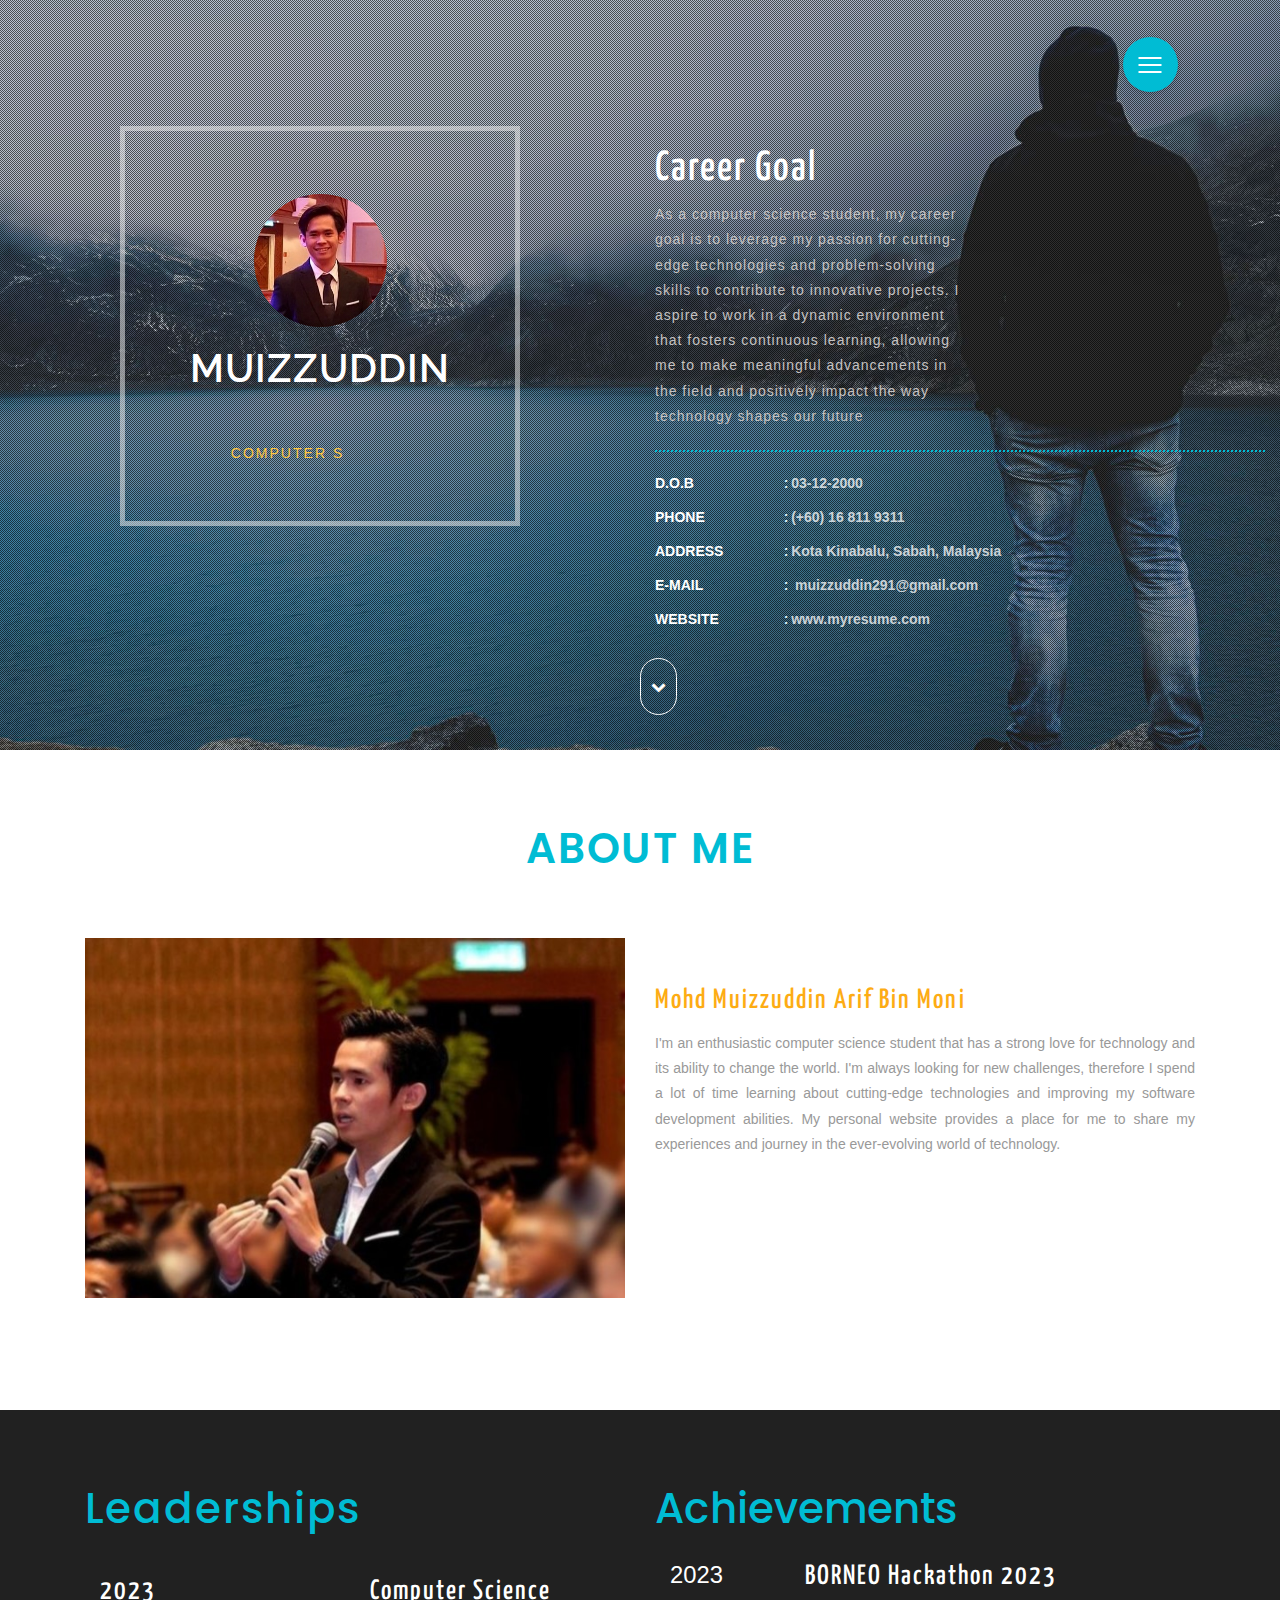
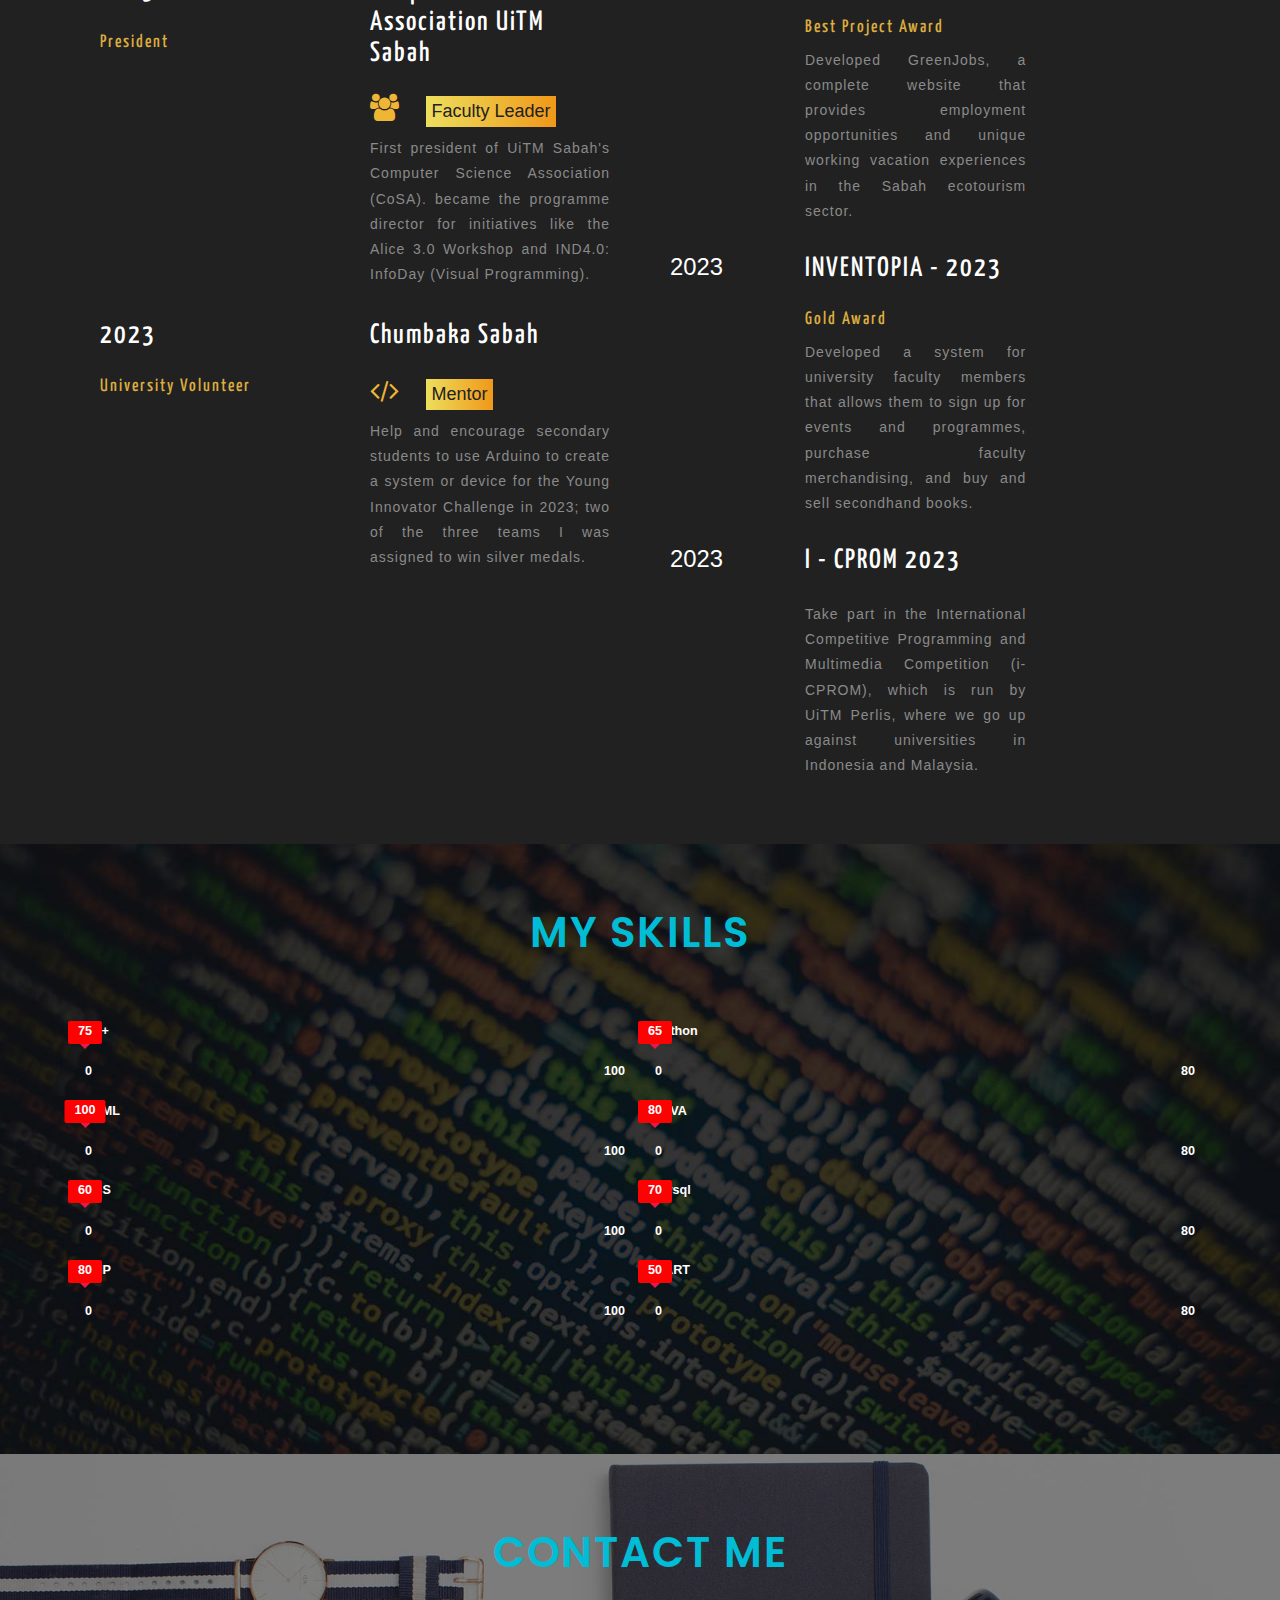
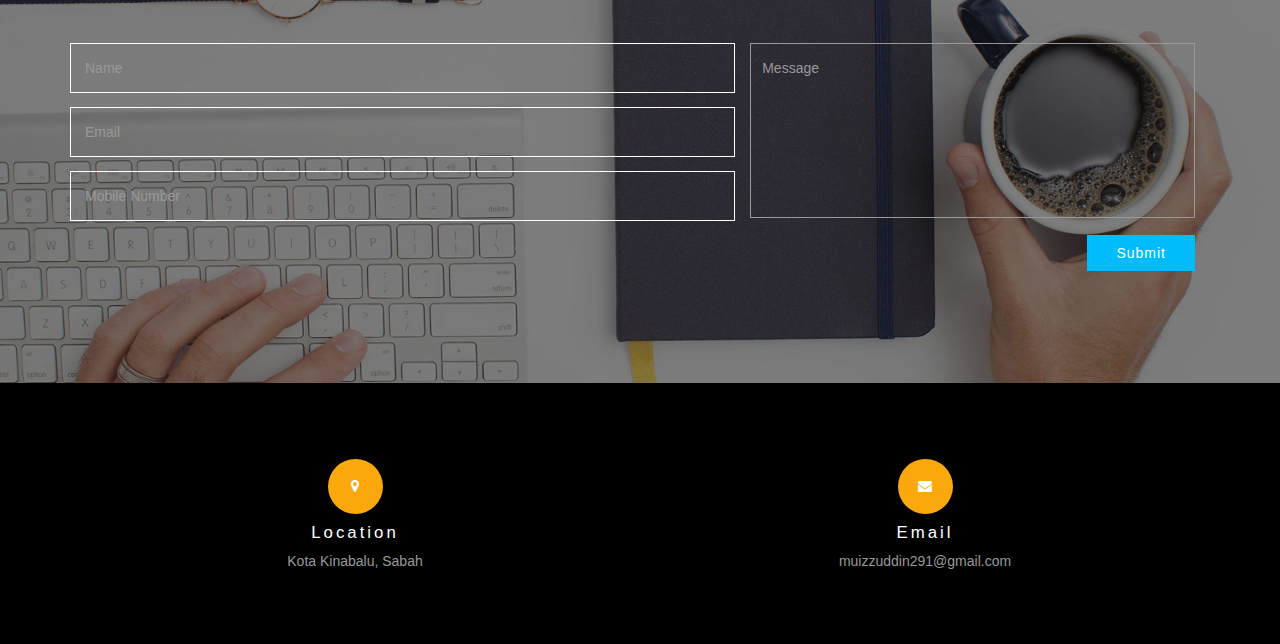
==== commit e62fce7f: "123" ====
--- a/index.html
+++ b/index.html
@@ -6,650 +6,171 @@
 -->
 <!DOCTYPE html>
 <html lang="en">
-<!-- Head -->
-<head>
-<title>Muizz's Website</title>
-<meta name="viewport" content="width=device-width, initial-scale=1">
-<meta charset="utf-8">
-<meta name="keywords" content="C-Resume a Responsive web template, Bootstrap Web Templates, Flat Web Templates, Android Compatible web template, 
-Smartphone Compatible web template, free webdesigns for Nokia, Samsung, LG, SonyEricsson, Motorola web design" />
-<!-- css -->
-<!-- font-awesome icons -->
-<link rel="stylesheet" href="css/font-awesome.min.css" />
-<!-- //font-awesome icons -->
-<link href="//fonts.googleapis.com/css?family=Raleway:100,100i,200,200i,300,300i,400,400i,500,500i,600,600i,700,700i,800,800i,900,900i" rel="stylesheet">
-<link href="//fonts.googleapis.com/css?family=Yanone+Kaffeesatz:200,300,400,700" rel="stylesheet">
-<link href="//fonts.googleapis.com/css?family=Poppins:300,400,500,600,700" rel="stylesheet">
-<link rel="stylesheet" href="css/style.css" type="text/css" media="all" />
-<link rel="stylesheet" href="css/bootstrap.min.css" type="text/css" media="all" />
-<!-- Default-JavaScript-File -->
-	<script type="text/javascript" src="js/jquery-2.1.4.min.js"></script>
-	<script type="text/javascript" src="js/bootstrap.min.js"></script>
-<!-- //Default-JavaScript-File -->
-
-</head>
-<body>
-<!-- banner -->
-	<div class="w3-banner-top">
-	<div class="agileinfo-dot">
-			<div class="w3layouts_menu">
-				<nav class="cd-stretchy-nav edit-content">
-					<a class="cd-nav-trigger" href="#0"> Menu <span aria-hidden="true"></span> </a>
-					<ul>
-						<li><a href="#home" class="scroll"><span>Home</span></a></li>
-						<li><a href="#about" class="scroll"><span>About</span></a></li>
-						<li><a href="#experiences" class="scroll"><span>Experiences</span></a></li>
-						<li><a href="#skills" class="scroll"><span>Skills</span></a></li> 
-						<li><a href="#projects" class="scroll"><span>Projects</span></a></li>
-						<li><a href="#contact" class="scroll"><span>Contact</span></a></li>
-					</ul> 
-					<span aria-hidden="true" class="stretchy-nav-bg"></span>
-				</nav> 
-			</div>
-
-		<div class="w3-banner-grids">
-			<div class="col-md-6 w3-banner-grid-left">
-				<div class="w3-banner-img">
-					<img src="images/Muizz.jpg" alt="img">
-					<h3 class="test">Muizzuddin Moni</h3>
-					<p class="test" >Computer Science Student</p>
-				</div>
-			</div>
-			<div class="col-md-6 w3-banner-grid-right">
-			<div class="w3-banner-text">
-				<h3>Career Goal</h3>
-				<p>As a computer science student, my career goal is to leverage my passion for cutting-edge technologies and problem-solving skills to contribute to innovative projects. I aspire to work in a dynamic environment that fosters continuous learning, allowing me to make meaningful advancements in the field and positively impact the way technology shapes our future</p>
-			</div>
-				<div class=" w3-right-addres-1">
-				<ul class="address">
-								<li>
-									<ul class="agileits-address-text ">
-										<li class="agile-it-adress-left"><b>D.O.B</b></li>
-										<li><span>:</span>03-12-2000</li>
-									</ul>
-								</li>
-								<li>
-									<ul class="agileits-address-text">
-										<li class="agile-it-adress-left"><b>PHONE</b></li>
-										<li><span>:</span>(+60) 16 811 9311</li>
-									</ul>
-								</li>
-								<li>
-									<ul class="agileits-address-text">
-										<li class="agile-it-adress-left"><b>ADDRESS</b></li>
-										<li><span>:</span>Kota Kinabalu, Sabah, Malaysia</li>
-									</ul>
-								</li>
-								<li>
-									<ul class="agileits-address-text">
-										<li class="agile-it-adress-left"><b>E-MAIL</b></li>
-										<li><span>:</span><a href="mailto:example@mail.com"> muizzuddin291@gmail.com</a></li>
-									</ul>
-								</li>
-								<li>
-									<ul class="agileits-address-text">
-										<li class="agile-it-adress-left"><b>WEBSITE</b></li>
-										<li><span>:</span><a href="#">www.myresume.com</a></li>
-									</ul>
-								</li>
-							</ul> 
-
-				</div>
-			</div>
-			<div class="clearfix"></div>
-		</div>
-		</div>
-		<div class="thim-click-to-bottom">
-				<a href="#about" class="scroll">
-					<i class="fa  fa-chevron-down"></i>
-				</a>
-			</div>
-
-	</div>
-<!-- banner -->
-<!-- /about -->
-<div class="w3-about" id="about">
-	<div class="container">
-		<div class="w3-about-head">
-			<h3>About me</h3>
-		</div>
-		<div class="w3-about-grids">
-		<div class=" w3-about-grids1">
-				<div class="col-md-6 w3-about-grid-left1">
-					<img src="images/Muizz1.jpg" alt="img1">
-		
-				</div>
-				<div class="col-md-6 w3-about-grid-right1">
-					<h3>Mohd Muizzuddin Arif bin Moni</h3>
-					<p align="justify"> I'm an enthusiastic computer science student that has a strong love for technology and its ability to change the world. I'm always looking for new challenges, therefore I spend a lot of time learning about cutting-edge technologies and improving my software development abilities. My personal website provides a place for me to share my experiences and journey in the ever-evolving world of technology.</p>
-					
-					<!-- <h5>hello</h5> -->
-					<!-- <div class= "w3-about-grid-small-border">
-						<div class="col-md-4 w3-about-grid-small">
-							<h3 class="w3-head-project">20</h3>
-							<h5>web projects</h5>
-						</div>
-						<div class="col-md-4 w3-about-grid-small">
-						<h3 class="w3-head-project">30</h3>
-							<h5>php projects</h5>
-						</div>
-						<div class="col-md-4 w3-about-grid-small">
-							<h3 class="w3-head-project">50</h3>
-							<h5>java projects</h5>
-							<div class="clearfix"></div>
-						</div>
-						<div class="clearfix"></div>
-					</div> -->
-				</div>
-				<div class="clearfix"></div>
-				<!-- <div class="w3-about-grids2">
-					<div class="col-md-6 w3-about-grid-left2">
-						<h3>Mohd Muizzuddin Arif bin Moni</h3>
-						<p align="justify"> I'm an enthusiastic computer science student that has a strong love for technology and its ability to change the world. I'm always looking for new challenges, therefore I spend a lot of time learning about cutting-edge technologies and improving my software development abilities. My personal website provides a place for me to share my experiences and journey in the ever-evolving world of technology.</p>
-						<h4><a href="#">Readmore</a></h4>
-			
-					</div>
-					<div class="col-md-6 w3-about-grid-right2">
-						<img src="images/Muizz1.jpg" alt="img1">
-					</div>
-					<div class="clearfix"></div>
-				</div> -->
-		</div>
-	</div>
-</div>
-</div>
-<!-- //about  -->
-
-<!--/ Leaderships -->
-	<div class="w3-edu-top" id="experiences">
-	<div class="container">
-		<div class="w3-edu-grids">
-			<div class="col-md-6 w3-edu-grid-left">
-				<div class="w3-edu-grid-header">
-				<h3>Leaderships</h3>
-				</div>
-				<div class="col-md-4 w3-edu-info1">
-					<h3>2023</h3>
-					<h4>President</h4>
-			</div>
-			<div class="col-md-6 w3-edu-info2">
-				<h3>Computer Science Association UiTM Sabah</h3>
-					<h4><i class="fa fa-users" aria-hidden="true"></i><span>Faculty leader</span></h4>
-					<p align="justify">First president of UiTM Sabah's Computer Science Association (CoSA). became the programme director for initiatives like the Alice 3.0 Workshop and IND4.0: InfoDay (Visual Programming).</p>
-			</div>
-			
-			<div class="clearfix"></div>
-			<div class="col-md-4 w3-edu-info1">
-			<h3>2023</h3>
-					<h4>University Volunteer</h4>
-			</div>
-			<div class="col-md-6 w3-edu-info2">
-				<h3>Chumbaka Sabah</h3>
-					<h4><i class="fa fa-code" aria-hidden="true"></i><span>Mentor</span></h4>
-					<p align="justify">Help and encourage secondary students to use Arduino to create a system or device for the Young Innovator Challenge in 2023; two of the three teams I was assigned to win silver medals.</p>
-			</div>
-			<div class="clearfix"></div>		
-			</div>
-
-			<!-- Achievementa -->
-			<div class="col-md-6 w3-edu-grid-right">
-			<div class="w3-edu-grid-header">
-			<h3>Achievements</h3>
-			</div>
-				<div class="col-md-3 w3-edu-info-right1">
-					<h3>2023</h3>
-			</div>
-			<!-- 1st -->
-			<div class="col-md-9 w3-edu-info-right2">
-				<h3>BORNEO Hackathon 2023</h3>
-					<h4>Best Project Award</h4>
-					<p align="justify">Developed a system called GreenJobs </p>
-			</div>
-			<div class="clearfix"></div>
-			<!-- 2nd -->
-			<div class="col-md-3 w3-edu-info-right1">
-				<h3>2023</h3>
-			</div>
-			<div class="col-md-9 w3-edu-info-right2">
-				<h3>INVENTOPIA - 2023</h3>
-					<h4>Gold Award</h4>
-					<p align="justify">Developed a system for university faculty members that allows them to sign up for events and programmes, purchase faculty merchandising, and buy and sell secondhand books.</p>
-			</div>
-			<div class="clearfix"></div>
-			<!-- 3rd -->
-			<div class="col-md-3 w3-edu-info-right1">
-				<h3>2023</h3>
-			</div>
-			<div class="col-md-9 w3-edu-info-right2">
-				<h3>i - CPROM 2023</h3>
-					<!-- <h4>Gold Award</h4> -->
-					<p align="justify">Take part in the International Competitive Programming and Multimedia Competition (i-CPROM), which is run by UiTM Perlis, where we go up against universities in Indonesia and Malaysia.</p>
-			</div>
-			<div class="clearfix"></div>
-				
-		</div>
-		<div class="clearfix"></div>	
-	</div>
-	</div>
-	</div>
-<!-- //Leaderships -->
-
-<!-- skills -->
-<div class="skills" id="skills">
-	<div class="container">
-	<div class="title-w3ls">
-		<h4>My Skills</h4>
-		</div>
-		<div class="skills-bar">
-		<div class="col-md-6 w3-agile-skills-grid">
-			<section class='bar'>
-				<section class='wrap'>
-					<div class='wrap_right'>
-					  <div class='bar_group'>
-						<div class='bar_group__bar thin' label='C++' show_values='true' tooltip='true' value='75'></div>
-						<div class='bar_group__bar thin' label='HTML' show_values='true' tooltip='true' value='100'></div>
-						<div class='bar_group__bar thin' label='CSS' show_values='true' tooltip='true' value='60'></div>
-						<div class='bar_group__bar thin' label='PHP' show_values='true' tooltip='true' value='80'></div>
-						</div>
-					</div>
-					<div class="clearfix"></div>
-				</section>
-			</section>
-		</div>
-		<div class="col-md-6 w3-agile-skills-grid">
-			<section class='bar'>
-				<section class='wrap'>
-					<div class='wrap_right'>
-					  <div class='bar_group'>
-						<div class='bar_group__bar thin' label='Python' show_values='true' tooltip='true' value='65'></div>
-						<div class='bar_group__bar thin' label='JAVA' show_values='true' tooltip='true' value='80'></div>
-						<div class='bar_group__bar thin' label='Mysql' show_values='true' tooltip='true' value='70'></div>
-						<div class='bar_group__bar thin' label='DART' show_values='true' tooltip='true' value='50'></div>
-						</div>
-					</div>
-					<div class="clearfix"></div>
-				</section>
-			</section>
-		</div>
-		<div class="clearfix"></div>
-		</div>
-	</div>
-</div>
-<!-- //skills -->
-
-<!-- main-content -->
-	<div class="main-content">
-		<!-- gallery -->
-	<div class="gallery" id="projects">
-		<div class="w3-gallery-head">
-			<h3>My projects</h3>
-		</div>
-	<div class="container">
-		<div class="gallery_gds">
-			<ul class="simplefilter ">
-                <li class="active" data-filter="all">All</li>
-                <li data-filter="1">php</li>
-                <li data-filter="2">Java</li>
-                <li data-filter="3">Web development</li>
-            </ul>   
-            <div class="filtr-container " style="padding: 0px; position: relative; height: 858px;">
-				<div class="col-md-4 col-ms-6 jm-item first filtr-item" data-category="1, 5" data-sort="Busy streets" style="opacity: 1; transform: scale(1) translate3d(0px, 0px, 0px); backface-visibility: hidden; perspective: 1000px; transform-style: preserve-3d; position: absolute; transition: all 0.5s ease-out 0ms;">
-					<div class="jm-item-wrapper">
-						<div class="jm-item-image">
-							<img src="images/g1.jpg" alt="property" />
-							<span class="jm-item-overlay"> </span>
-							<div class="jm-item-button"><a href="#"  data-toggle="modal" data-target="#myModal1">View Details</a></div>
-						</div>	
-						
-					</div>
-				</div>
-				<div class="col-md-4 col-ms-6 jm-item first filtr-item" data-category="2, 5" data-sort="Luminous night" style="opacity: 1; transform: scale(1) translate3d(380px, 0px, 0px); backface-visibility: hidden; perspective: 1000px; transform-style: preserve-3d; position: absolute; transition: all 0.5s ease-out 0ms;">
-					<div class="jm-item-wrapper">
-						<div class="jm-item-image">
-							<img src="images/g2.jpg" alt="property" />
-							<span class="jm-item-overlay"> </span>
-							<div class="jm-item-button"><a href="#"  data-toggle="modal" data-target="#myModal2">View Details</a></div>
-						</div>	
-						
-					</div>
-				</div>
-				<div class="col-md-4 col-ms-6 jm-item first filtr-item" data-category="1, 4" data-sort="City wonders" style="opacity: 1; transform: scale(1) translate3d(760px, 0px, 0px); backface-visibility: hidden; perspective: 1000px; transform-style: preserve-3d; position: absolute; transition: all 0.5s ease-out 0ms;">
-					<div class="jm-item-wrapper">
-						<div class="jm-item-image">
-							<img src="images/g31.jpg" alt="property" />
-							<span class="jm-item-overlay"> </span>
-							<div class="jm-item-button"><a href="#"  data-toggle="modal" data-target="#myModal3">View Details</a></div>
-						</div>	
-						
-					</div>
-				</div>
-				<div class="col-md-4 col-ms-6 jm-item first filtr-item" data-category="1, 3" data-sort="In production" style="opacity: 1; transform: scale(1) translate3d(0px, 286px, 0px); backface-visibility: hidden; perspective: 1000px; transform-style: preserve-3d; position: absolute; transition: all 0.5s ease-out 0ms;">
-					<div class="jm-item-wrapper">
-						<div class="jm-item-image">
-							<img src="images/g4.jpg" alt="property" />
-							<span class="jm-item-overlay"> </span>
-							<div class="jm-item-button"><a href="#"  data-toggle="modal" data-target="#myModal4">View Details</a></div>
-						</div>	
-					</div>
-				</div>
-				<div class="col-md-4 col-ms-6 jm-item first filtr-item" data-category="3, 4" data-sort="Industrial site" style="opacity: 1; transform: scale(1) translate3d(380px, 286px, 0px); backface-visibility: hidden; perspective: 1000px; transform-style: preserve-3d; position: absolute; transition: all 0.5s ease-out 0ms;">
-					<div class="jm-item-wrapper">
-						<div class="jm-item-image">
-							<img src="images/g5.jpg" alt="property" />
-							<span class="jm-item-overlay"> </span>
-							<div class="jm-item-button"><a href="#"  data-toggle="modal" data-target="#myModal5">View Details</a></div>
-						</div>	
-					</div>
-				</div>
-				<div class="col-md-4 col-ms-6 jm-item first filtr-item" data-category="3, 4" data-sort="Industrial site" style="opacity: 1; transform: scale(1) translate3d(380px, 286px, 0px); backface-visibility: hidden; perspective: 1000px; transform-style: preserve-3d; position: absolute; transition: all 0.5s ease-out 0ms;">
-					<div class="jm-item-wrapper">
-						<div class="jm-item-image">
-							<img src="images/g6.jpg" alt="property" />
-							<span class="jm-item-overlay"> </span>
-							<div class="jm-item-button"><a href="#"  data-toggle="modal" data-target="#myModal5">View Details</a></div>
-						</div>
-						
-					</div>
-				</div>
-				<div class="col-md-4 col-ms-6 jm-item first filtr-item" data-category="1, 3" data-sort="City lights" style="opacity: 1; transform: scale(1) translate3d(0px, 572px, 0px); backface-visibility: hidden; perspective: 1000px; transform-style: preserve-3d; position: absolute; transition: all 0.5s ease-out 0ms;">
-					<div class="jm-item-wrapper">
-						<div class="jm-item-image">
-							<img src="images/g7.jpg" alt="property" />
-							<span class="jm-item-overlay"> </span>
-							<div class="jm-item-button"><a href="#"  data-toggle="modal" data-target="#myModal7">View Details</a></div>
-						</div>	
-						
-					</div>
-				</div>
-				<div class="col-md-4 col-ms-6 jm-item first filtr-item" data-category="2, 4" data-sort="Dreamhouse" style="opacity: 1; transform: scale(1) translate3d(380px, 572px, 0px); backface-visibility: hidden; perspective: 1000px; transform-style: preserve-3d; position: absolute; transition: all 0.5s ease-out 0ms;">
-					<div class="jm-item-wrapper">
-						<div class="jm-item-image">
-							<img src="images/g8.jpg" alt="property" />
-							<span class="jm-item-overlay"> </span>
-							<div class="jm-item-button"><a href="#"  data-toggle="modal" data-target="#myModal8">View Details</a></div>
-						</div>	
-						
-					</div>
-				</div>
-				<div class="col-md-4 col-ms-6 jm-item first filtr-item" data-category="1, 3, 4" data-sort="Dreamhouse" style="opacity: 1; transform: scale(1) translate3d(760px, 572px, 0px); backface-visibility: hidden; perspective: 1000px; transform-style: preserve-3d; position: absolute; transition: all 0.5s ease-out 0ms;">
-					<div class="jm-item-wrapper">
-						<div class="jm-item-image">
-							<img src="images/g9.jpg" alt="property" />
-							<span class="jm-item-overlay"> </span>
-							<div class="jm-item-button"><a href="#"  data-toggle="modal" data-target="#myModal9">View Details</a></div>
-						</div>	
-						
-					</div>
-				</div>
-               <div class="clearfix"> </div>
-            </div>
-		</div>
-	</div>	
-	</div>
-	<!--//gallery-->
-	</div>
-<!-- //main-content -->
-	<div class="modal fade" id="myModal" tabindex="-1" role="dialog" >
-				<div class="modal-dialog">
-							<!-- Modal content-->
-                            <button type="button" class="close" data-dismiss="modal">&times;</button>
-							<div class="w3ls-property-images w3-pop1-img">
-							</div>
-					
-						<div class="ins-details">
-							<div class="ins-name">
-								<h3>voluptatem accusantium doloremque</h3>
-								<p>Sed ut perspiciatis unde omnis iste natus error sit voluptatem accusantium doloremque laudantium, totam rem aperiam, eaque ipsa quae ab illo inventore veritatis et quasi architecto beatae vitae dicta sunt explicabo</p>
-								
-							</div>
-							
-						</div>
-						<div class="clearfix"></div>			
-			     </div>
-	</div>
-					 
-<div class="modal fade" id="myModal1" tabindex="-1" role="dialog" >
-				<div class="modal-dialog">
-							<!-- Modal content-->
-                            <button type="button" class="close" data-dismiss="modal">&times;</button>
-							<div class="w3ls-property-images">
-								<img src="images/gal11.jpg" alt="image">
-							</div>
-					
-						<div class="ins-details">
-							<div class="ins-name">
-								<h3>voluptatem accusantium doloremque</h3>
-								<p>Sed ut perspiciatis unde omnis iste natus error sit voluptatem accusantium doloremque laudantium, totam rem aperiam, eaque ipsa quae ab illo inventore veritatis et quasi architecto beatae vitae dicta sunt explicabo</p>
-								
-							</div>
-							
-						</div>
-						<div class="clearfix"></div>			
-			     </div>
-	</div>
-					 
-<div class="modal fade" id="myModal2" tabindex="-1" role="dialog" >
-				<div class="modal-dialog">
-							<!-- Modal content-->
-                            <button type="button" class="close" data-dismiss="modal">&times;</button>
-							<div class=" w3ls-property-images w3-pop1-img2">
-							<img src="images/gal22.jpg" alt="image">
-							</div>
-					
-						<div class=" ins-details">
-							<div class="ins-name">
-								<h3>voluptatem accusantium doloremque</h3>
-								
-								<p>Sed ut perspiciatis unde omnis iste natus error sit voluptatem accusantium doloremque laudantium, totam rem aperiam, eaque ipsa quae ab illo inventore veritatis et quasi architecto beatae vitae dicta sunt explicabo</p>
-								
-							</div>
-							
-						</div>
-						<div class="clearfix"></div>			
-			     </div>
-	</div>
-					 
-<div class="modal fade" id="myModal3" tabindex="-1" role="dialog" >
-				<div class="modal-dialog">
-							<!-- Modal content-->
-                            <button type="button" class="close" data-dismiss="modal">&times;</button>
-							<div class="w3ls-property-images w3-pop1-img3">
-							<img src="images/gal33.jpg" alt="image">
-							</div>
-					
-						<div class="ins-details">
-							<div class="ins-name">
-								<h3>voluptatem accusantium doloremque</h3>
-								
-								<p>Sed ut perspiciatis unde omnis iste natus error sit voluptatem accusantium doloremque laudantium, totam rem aperiam, eaque ipsa quae ab illo inventore veritatis et quasi architecto beatae vitae dicta sunt explicabo</p>
-								
-							</div>
-							
-						</div>
-						<div class="clearfix"></div>			
-			     </div>
-	</div>
-					 
-<div class="modal fade" id="myModal4" tabindex="-1" role="dialog" >
-				<div class="modal-dialog">
-							<!-- Modal content-->
-                            <button type="button" class="close" data-dismiss="modal">&times;</button>
-							<div class=" w3ls-property-images w3-pop1-img4">
-							<img src="images/gal44.jpg" alt="image">
-							</div>
-					
-						<div class=" ins-details">
-							<div class="ins-name">
-								<h3>voluptatem accusantium doloremque</h3>
-								
-								<p>Sed ut perspiciatis unde omnis iste natus error sit voluptatem accusantium doloremque laudantium, totam rem aperiam, eaque ipsa quae ab illo inventore veritatis et quasi architecto beatae vitae dicta sunt explicabo</p>
-								
-							</div>
-							
-						</div>
-						<div class="clearfix"></div>			
-			     </div>
-	</div>
-					 
-<div class="modal fade" id="myModal5" tabindex="-1" role="dialog" >
-				<div class="modal-dialog">
-							<!-- Modal content-->
-                            <button type="button" class="close" data-dismiss="modal">&times;</button>
-							<div class=" w3ls-property-images w3-pop1-img5">
-							<img src="images/gal66.jpg" alt="image">
-							</div>
-					
-						<div class=" ins-details">
-							<div class="ins-name">
-								<h3>voluptatem accusantium doloremque</h3>
-								
-								<p>Sed ut perspiciatis unde omnis iste natus error sit voluptatem accusantium doloremque laudantium, totam rem aperiam, eaque ipsa quae ab illo inventore veritatis et quasi architecto beatae vitae dicta sunt explicabo</p>
-								
-							</div>
-							
-						</div>
-						<div class="clearfix"></div>			
-			     </div>
-	</div>
-					 
-<div class="modal fade" id="myModal6" tabindex="-1" role="dialog" >
-				<div class="modal-dialog">
-							<!-- Modal content-->
-                            <button type="button" class="close" data-dismiss="modal">&times;</button>
-							<div class=" w3ls-property-images w3-pop1-img6">
-								<img src="images/gal61.jpg" alt="image">
-							</div>
-					
-						<div class=" ins-details">
-							<div class="ins-name">
-								<h3>voluptatem accusantium doloremque</h3>
-
-								<p>Sed ut perspiciatis unde omnis iste natus error sit voluptatem accusantium doloremque laudantium, totam rem aperiam, eaque ipsa quae ab illo inventore veritatis et quasi architecto beatae vitae dicta sunt explicabo</p>
-								
-							</div>
-							
-						</div>
-						<div class="clearfix"></div>			
-			     </div>
-	</div>
-					 
-<div class="modal fade" id="myModal7" tabindex="-1" role="dialog" >
-				<div class="modal-dialog">
-							<!-- Modal content-->
-                            <button type="button" class="close" data-dismiss="modal">&times;</button>
-							<div class=" w3ls-property-images w3-pop1-img7">
-								<img src="images/gal77.jpg" alt="image">
-							</div>
-					
-						<div class="ins-details">
-							<div class="ins-name">
-								<h3>voluptatem accusantium doloremque</h3>
-								
-								<p>Sed ut perspiciatis unde omnis iste natus error sit voluptatem accusantium doloremque laudantium, totam rem aperiam, eaque ipsa quae ab illo inventore veritatis et quasi architecto beatae vitae dicta sunt explicabo</p>
-								
-							</div>
-							
-						</div>
-						<div class="clearfix"></div>			
-			     </div>
-	</div>
-<div class="modal fade" id="myModal8" tabindex="-1" role="dialog" >
-				<div class="modal-dialog">
-							<!-- Modal content-->
-                            <button type="button" class="close" data-dismiss="modal">&times;</button>
-							<div class=" w3ls-property-images w3-pop1-img8">
-								<img src="images/gal88.jpg" alt="image">
-							</div>
-					
-						<div class=" ins-details">
-							<div class="ins-name">
-								<h3>voluptatem accusantium doloremque</h3>
-								
-								<p>Sed ut perspiciatis unde omnis iste natus error sit voluptatem accusantium doloremque laudantium, totam rem aperiam, eaque ipsa quae ab illo inventore veritatis et quasi architecto beatae vitae dicta sunt explicabo</p>
-								
-							</div>
-							
-						</div>
-						<div class="clearfix"></div>			
-			     </div>
-	</div>
-<div class="modal fade" id="myModal9" tabindex="-1" role="dialog" >
-				<div class="modal-dialog">
-							<!-- Modal content-->
-                            <button type="button" class="close" data-dismiss="modal">&times;</button>
-							<div class=" w3ls-property-images w3-pop1-img9">
-							<img src="images/gal99.jpg" alt="image">
-							</div>
-					
-						<div class="ins-details">
-							<div class="ins-name">
-								<h3>voluptatem accusantium doloremque</h3>
-								
-								<p>Sed ut perspiciatis unde omnis iste natus error sit voluptatem accusantium doloremque laudantium, totam rem aperiam, eaque ipsa quae ab illo inventore veritatis et quasi architecto beatae vitae dicta sunt explicabo</p>
-								
-							</div>
-							
-						</div>
-						<div class="clearfix"></div>			
-			     </div>
-	</div>	
-
- <script src="js/jquery.filterizr.js"></script>
-    
-    <!-- Kick off Filterizr -->
-    <script type="text/javascript">
-        $(function() {
-            //Initialize filterizr with default options
-            $('.filtr-container').filterizr();
-        });
-    </script>
-
-<!-- contact -->
-	 <div class="contact" id="contact">
-	<div class="container">
-		<div class="w3ls-heading">
-			<h3>Contact me</h3>
-		</div>
-			<div class="contact-w3ls">
-				<form action="#" method="post">
-					<div class="col-md-7 col-sm-7 contact-left agileits-w3layouts">
-						<input type="text" name="First Name" placeholder="Name" required="">
-						<input type="email"  class="email" name="Email" placeholder="Email" required="">
-						<input type="text" name="Number" placeholder="Mobile Number" required="">
-						<!-- <input type="text" class="email" name="Last Name" placeholder="Last Name" required=""> -->
-					</div> 
-					<div class="col-md-5 col-sm-5 contact-right agileits-w3layouts">
-						<textarea name="Message" placeholder="Message" required=""></textarea>
-						<input type="submit" value="Submit">
-					</div>
-					<div class="clearfix"> </div> 
-				</form>
-			</div>  
-
-	</div>
-</div>
-<!-- //contact -->
-
-<!-- footer -->
-	<div class="w3l_footer">
-		<div class="container">
-			
-			<div class="w3ls_footer_grids">
-				
-				<div class="w3ls_footer_grid">
-					<!-- Location -->
-					<div class="col-md-4 w3ls_footer_grid_left">
-						<div class="w3ls_footer_grid_leftl">
-							<i class="fa fa-map-marker" aria-hidden="true"></i>
-						</div>
-						<div class="w3ls_footer_grid_leftr">
-							<h4>Location</h4>
-							<p>Kota Kinabalu, Sabah</p>
-						</div>
-						<div class="clearfix"> </div>
-					</div>
-					<!-- phoe number -->
-					<!-- <div class="col-md-4 w3ls_footer_grid_left">
+  <!-- Head -->
+  <head>
+    <title>Muizzuddin Moni</title>
+    <meta name="viewport" content="width=device-width, initial-scale=1" />
+    <meta charset="utf-8" />
+    <!-- css -->
+    <!-- font-awesome icons -->
+    <link rel="stylesheet" href="css/font-awesome.min.css" />
+    <!-- //font-awesome icons -->
+    <link
+      href="//fonts.googleapis.com/css?family=Raleway:100,100i,200,200i,300,300i,400,400i,500,500i,600,600i,700,700i,800,800i,900,900i"
+      rel="stylesheet"
+    />
+    <link
+      href="//fonts.googleapis.com/css?family=Yanone+Kaffeesatz:200,300,400,700"
+      rel="stylesheet"
+    />
+    <link
+      href="//fonts.googleapis.com/css?family=Poppins:300,400,500,600,700"
+      rel="stylesheet"
+    />
+    <link rel="stylesheet" href="css/style.css" type="text/css" media="all" />
+    <link
+      rel="stylesheet"
+      href="css/bootstrap.min.css"
+      type="text/css"
+      media="all"
+    />
+    <!-- Default-JavaScript-File -->
+    <script type="text/javascript" src="js/jquery-2.1.4.min.js"></script>
+    <script type="text/javascript" src="js/bootstrap.min.js"></script>
+    <!-- //Default-JavaScript-File -->
+  </head>
+  <body>
+    <!-- banner -->
+    <div class="w3-banner-top">
+      <div class="agileinfo-dot">
+        <div class="w3layouts_menu">
+          <nav class="cd-stretchy-nav edit-content">
+            <a class="cd-nav-trigger" href="#0">
+              Menu <span aria-hidden="true"></span>
+            </a>
+            <ul>
+              <li>
+                <a href="#home" class="scroll"><span>Home</span></a>
+              </li>
+              <li>
+                <a href="#about" class="scroll"><span>About</span></a>
+              </li>
+              <li>
+                <a href="#experiences" class="scroll"
+                  ><span>Experiences</span></a
+                >
+              </li>
+              <li>
+                <a href="#skills" class="scroll"><span>Skills</span></a>
+              </li>
+              <li>
+                <a href="#projects" class="scroll"><span>Projects</span></a>
+              </li>
+              <li>
+                <a href="#contact" class="scroll"><span>Contact</span></a>
+              </li>
+            </ul>
+            <span aria-hidden="true" class="stretchy-nav-bg"></span>
+          </nav>
+        </div>
+
+        <div class="w3-banner-grids">
+          <div class="col-md-6 w3-banner-grid-left">
+            <div class="w3-banner-img">
+              <img src="images/Muizz.jpg" alt="img" />
+              <h3 class="test">Muizzuddin Moni</h3>
+              <p class="test">Computer Science Student</p>
+            </div>
+          </div>
+          <div class="col-md-6 w3-banner-grid-right">
+            <div class="w3-banner-text">
+              <h3>Career Goal</h3>
+              <p>
+                As a computer science student, my career goal is to leverage my
+                passion for cutting-edge technologies and problem-solving skills
+                to contribute to innovative projects. I aspire to work in a
+                dynamic environment that fosters continuous learning, allowing
+                me to make meaningful advancements in the field and positively
+                impact the way technology shapes our future
+              </p>
+            </div>
+            <div class="w3-right-addres-1">
+              <ul class="address">
+                <li>
+                  <ul class="agileits-address-text">
+                    <li class="agile-it-adress-left"><b>D.O.B</b></li>
+                    <li><span>:</span>03-12-2000</li>
+                  </ul>
+                </li>
+                <li>
+                  <ul class="agileits-address-text">
+                    <li class="agile-it-adress-left"><b>PHONE</b></li>
+                    <li><span>:</span>(+60) 16 811 9311</li>
+                  </ul>
+                </li>
+                <li>
+                  <ul class="agileits-address-text">
+                    <li class="agile-it-adress-left"><b>ADDRESS</b></li>
+                    <li><span>:</span>Kota Kinabalu, Sabah, Malaysia</li>
+                  </ul>
+                </li>
+                <li>
+                  <ul class="agileits-address-text">
+                    <li class="agile-it-adress-left"><b>E-MAIL</b></li>
+                    <li>
+                      <span>:</span
+                      ><a href="mailto:example@mail.com">
+                        muizzuddin291@gmail.com</a
+                      >
+                    </li>
+                  </ul>
+                </li>
+                <li>
+                  <ul class="agileits-address-text">
+                    <li class="agile-it-adress-left"><b>WEBSITE</b></li>
+                    <li><span>:</span><a href="#">www.myresume.com</a></li>
+                  </ul>
+                </li>
+              </ul>
+            </div>
+          </div>
+          <div class="clearfix"></div>
+        </div>
+      </div>
+      <div class="thim-click-to-bottom">
+        <a href="#about" class="scroll">
+          <i class="fa fa-chevron-down"></i>
+        </a>
+      </div>
+    </div>
+
+    <!-- About Me -->
+    <div id="includeAboutMe"></div>
+    <!-- Experience -->
+    <div id="includeExp"></div>
+    <!-- skills -->
+    <div id="includeSkill"></div>
+    <!-- Contact -->
+    <div id="includeContact"></div>
+
+    <!-- footer -->
+    <div class="w3l_footer">
+      <div class="container">
+        <div class="w3ls_footer_grids">
+          <div class="w3ls_footer_grid">
+            <!-- Location -->
+            <div class="col-md-4 w3ls_footer_grid_left">
+              <div class="w3ls_footer_grid_leftl">
+                <i class="fa fa-map-marker" aria-hidden="true"></i>
+              </div>
+              <div class="w3ls_footer_grid_leftr">
+                <h4>Location</h4>
+                <p>Kota Kinabalu, Sabah</p>
+              </div>
+              <div class="clearfix"></div>
+            </div>
+            <!-- phoe number -->
+            <!-- <div class="col-md-4 w3ls_footer_grid_left">
 						<div class="w3ls_footer_grid_leftl">
 							<i class="fa fa-phone" aria-hidden="true"></i>
 						</div>
@@ -659,78 +180,55 @@
 						</div>
 						<div class="clearfix"> </div>
 					</div> -->
-					<!-- email -->
-					<div class="col-md-4 w3ls_footer_grid_left">
-						<div class="w3ls_footer_grid_leftl">
-							<i class="fa fa-envelope" aria-hidden="true"></i>
-						</div>
-						<div class="w3ls_footer_grid_leftr">
-							<h4>Email</h4>
-							<a href="mailto:info@example.com">muizzuddin291@gmail.com</a>
-						</div>
-						<div class="clearfix"> </div>
-					</div>
-					
-					<div class="clearfix"> </div>
-				</div>
-			</div>
-		</div>
-		<!-- <div class="w3l_footer_pos">
+            <!-- email -->
+            <div class="col-md-4 w3ls_footer_grid_left">
+              <div class="w3ls_footer_grid_leftl">
+                <i class="fa fa-envelope" aria-hidden="true"></i>
+              </div>
+              <div class="w3ls_footer_grid_leftr">
+                <h4>Email</h4>
+                <a href="mailto:info@example.com">muizzuddin291@gmail.com</a>
+              </div>
+              <div class="clearfix"></div>
+            </div>
+
+            <div class="clearfix"></div>
+          </div>
+        </div>
+      </div>
+      <!-- <div class="w3l_footer_pos">
 			<p>© 2017 C-Resume. All Rights Reserved | Design by <a href="https://w3layouts.com/">W3layouts</a></p>
 		</div> -->
-	</div>
-<!-- //footer -->
-
-<script src="js/bars.js"></script>
-<!-- start-smoth-scrolling -->
-<script src="js/SmoothScroll.min.js"></script>
-<!-- text-effect -->
-		<script type="text/javascript" src="js/jquery.transit.js"></script> 
-		<script type="text/javascript" src="js/jquery.textFx.js"></script> 
-		<script type="text/javascript">
-			$(document).ready(function() {
-					$('.test').textFx({
-						type: 'fadeIn',
-						iChar: 100,
-						iAnim: 1000
-					});
-			});
-		</script>
-<!-- //text-effect -->
-<!-- menu-js --> 	
-	<script src="js/modernizr.js"></script>	
-	<script src="js/menu.js"></script>
-<!-- //menu-js --> 	
-
-
-<script type="text/javascript" src="js/move-top.js"></script>
-
-<script type="text/javascript" src="js/easing.js"></script>
-<script type="text/javascript">
-	jQuery(document).ready(function($) {
-		$(".scroll").click(function(event){		
-			event.preventDefault();
-			$('html,body').animate({scrollTop:$(this.hash).offset().top},1000);
-		});
-	});
-</script>
-<!-- start-smoth-scrolling -->
-	<script type="text/javascript">
-		$(document).ready(function() {
-			/*
-				var defaults = {
-				containerID: 'toTop', // fading element id
-				containerHoverID: 'toTopHover', // fading element hover id
-				scrollSpeed: 1200,
-				easingType: 'linear' 
-				};
-			*/
-								
-			$().UItoTop({ easingType: 'easeOutQuart' });
-								
-			});
-	</script>
-
-
-</body>
-</html>+    </div>
+  </body>
+
+  <!-- start-smoth-scrolling -->
+  <script src="js/SmoothScroll.min.js"></script>
+  <!-- text-effect -->
+  <script type="text/javascript" src="js/jquery.transit.js"></script>
+  <script type="text/javascript" src="js/jquery.textFx.js"></script>
+  <!-- menu-js -->
+  <script src="js/modernizr.js"></script>
+  <script src="js/menu.js"></script>
+  <!-- //menu-js -->
+  <script type="text/javascript" src="js/move-top.js"></script>
+  <script type="text/javascript" src="js/easing.js"></script>
+  <!-- old scripts compiled -->
+  <script src="js/index.js"></script>
+
+  <!-- call other html file -->
+  <script>
+    $(function () {
+      $("#includeAboutMe").load("html/about.html");
+    });
+    $(function () {
+      $("#includeExp").load("html/experience.html");
+    });
+    $(function () {
+      $("#includeSkill").load("html/skills.html");
+    });
+    $(function () {
+      $("#includeContact").load("html/contact.html");
+    });
+  </script>
+</html>
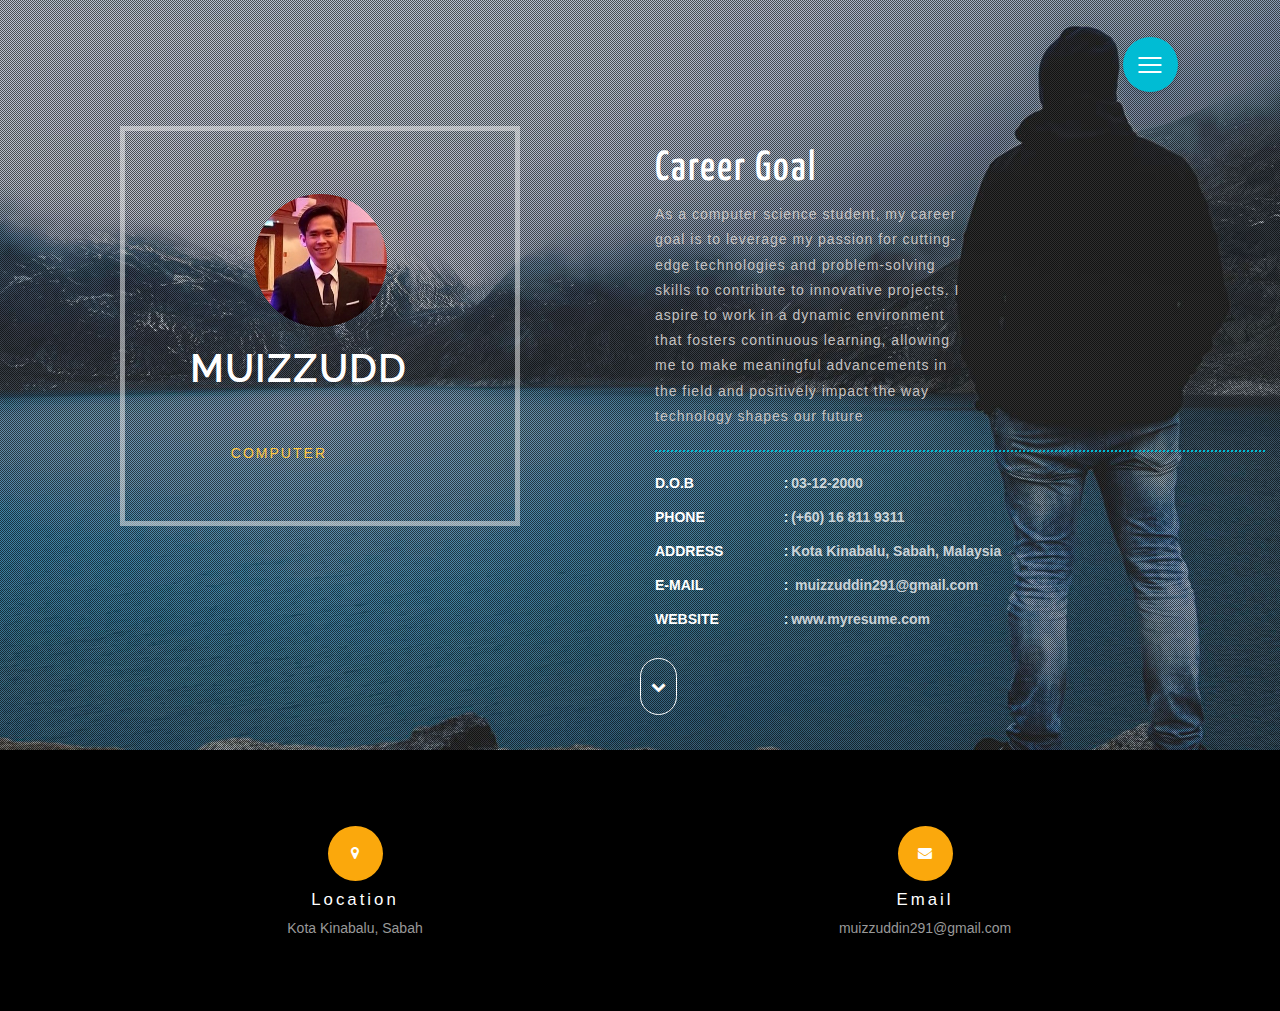
==== commit 6d89d66d: "firebase" ====
--- a/index.html
+++ b/index.html
@@ -169,17 +169,6 @@
               </div>
               <div class="clearfix"></div>
             </div>
-            <!-- phoe number -->
-            <!-- <div class="col-md-4 w3ls_footer_grid_left">
-						<div class="w3ls_footer_grid_leftl">
-							<i class="fa fa-phone" aria-hidden="true"></i>
-						</div>
-						<div class="w3ls_footer_grid_leftr">
-							<h4>Call Me</h4>
-							<p>(+000) 003 003 0052</p>
-						</div>
-						<div class="clearfix"> </div>
-					</div> -->
             <!-- email -->
             <div class="col-md-4 w3ls_footer_grid_left">
               <div class="w3ls_footer_grid_leftl">
@@ -230,5 +219,27 @@
     $(function () {
       $("#includeContact").load("html/contact.html");
     });
+
+    // Import the functions you need from the SDKs you need
+    import { initializeApp } from "https://www.gstatic.com/firebasejs/10.8.0/firebase-app.js";
+    import { getAnalytics } from "https://www.gstatic.com/firebasejs/10.8.0/firebase-analytics.js";
+    // TODO: Add SDKs for Firebase products that you want to use
+    // https://firebase.google.com/docs/web/setup#available-libraries
+
+    // Your web app's Firebase configuration
+    // For Firebase JS SDK v7.20.0 and later, measurementId is optional
+    const firebaseConfig = {
+      apiKey: "AIzaSyADfVUdzG0sjNPlof4HAQoeuJXFNZ_0sxw",
+      authDomain: "personal-website-4e0ea.firebaseapp.com",
+      projectId: "personal-website-4e0ea",
+      storageBucket: "personal-website-4e0ea.appspot.com",
+      messagingSenderId: "91246511527",
+      appId: "1:91246511527:web:cd90ddfd358455feeba282",
+      measurementId: "G-0GS755EYGG",
+    };
+
+    // Initialize Firebase
+    const app = initializeApp(firebaseConfig);
+    const analytics = getAnalytics(app);
   </script>
 </html>
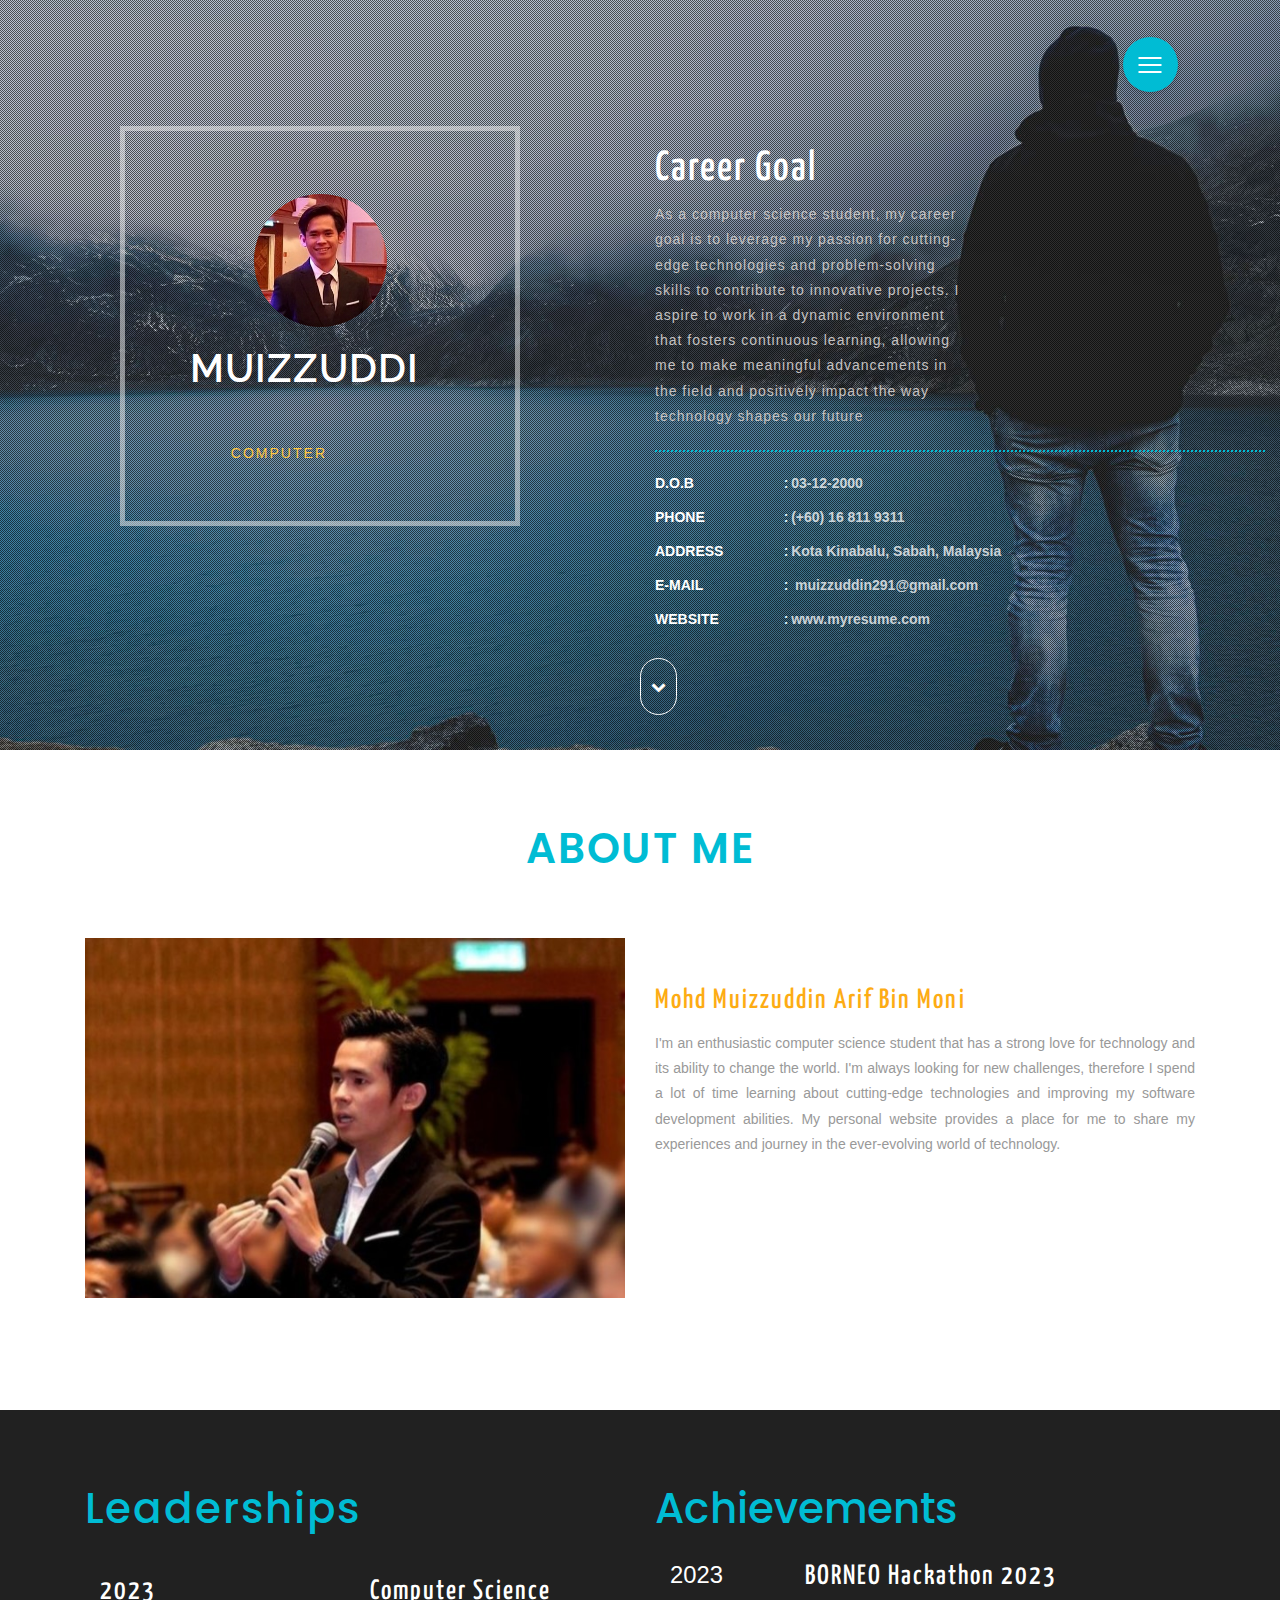
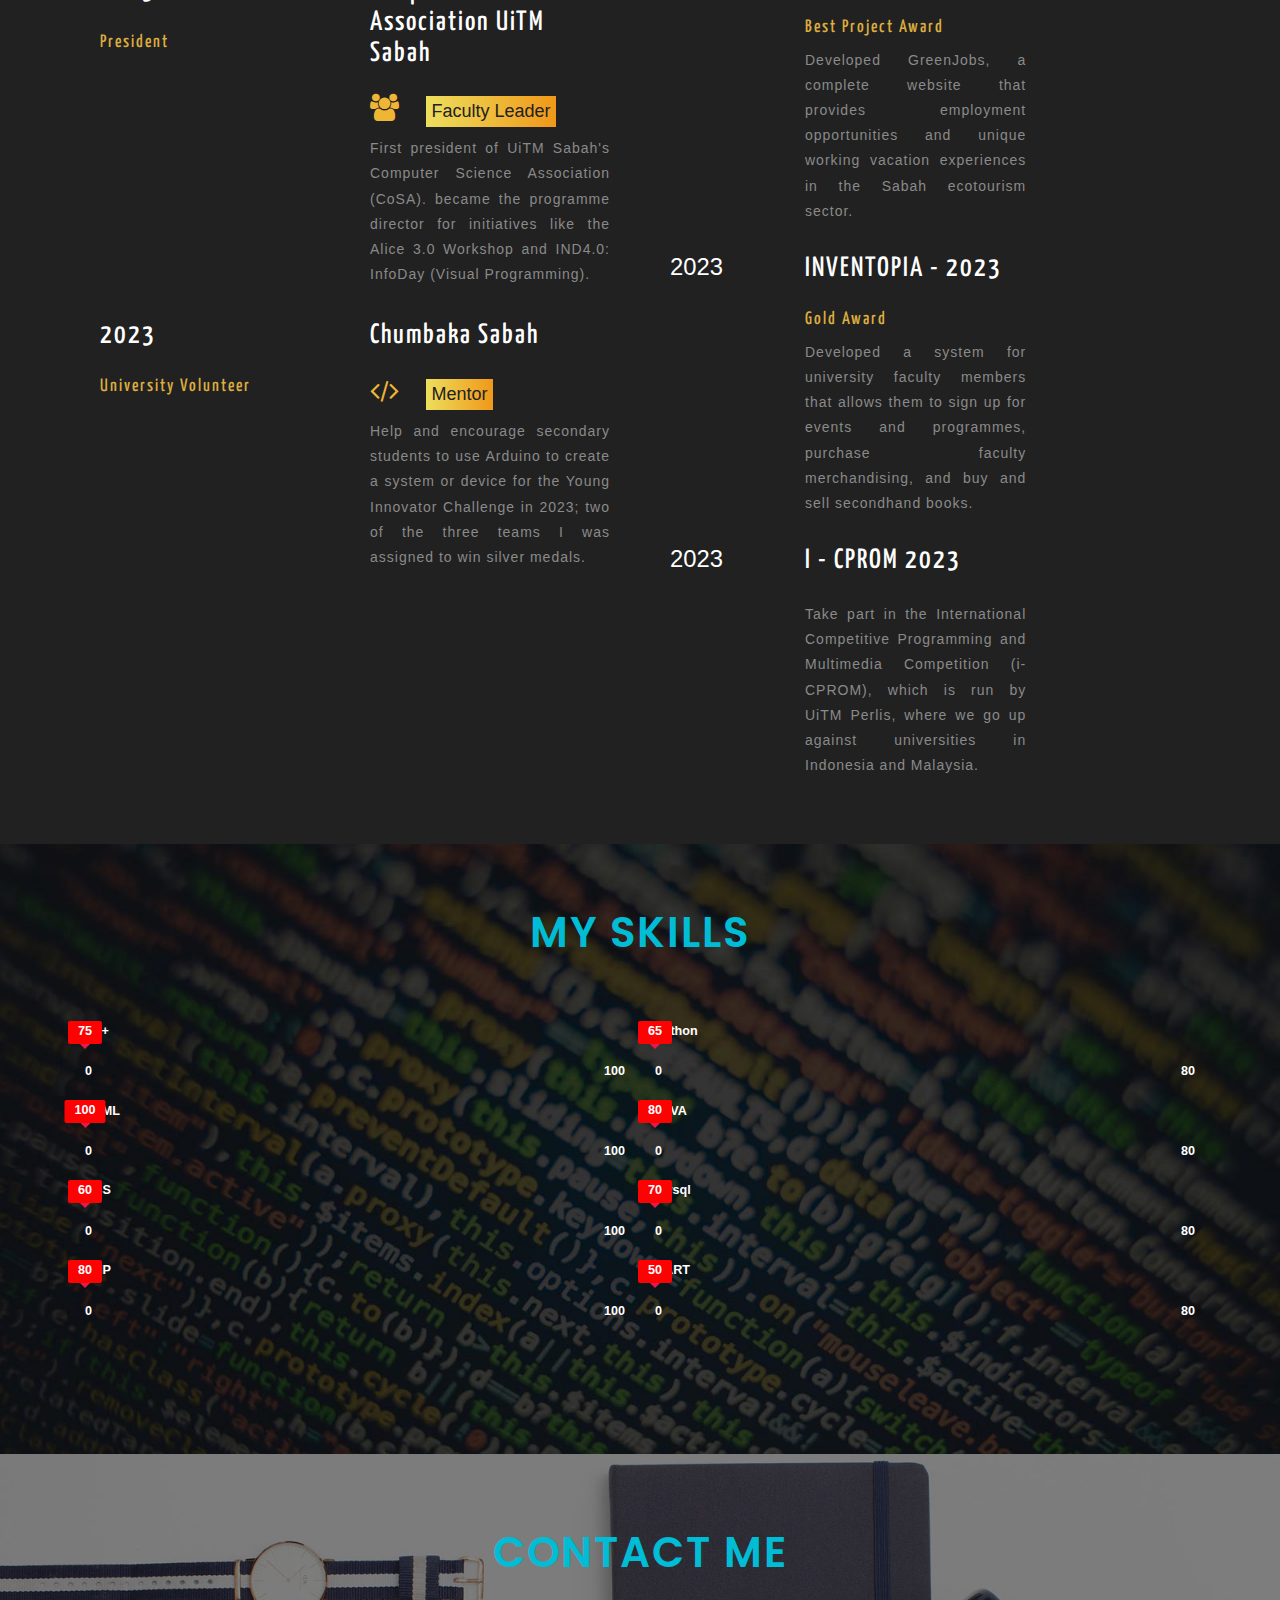
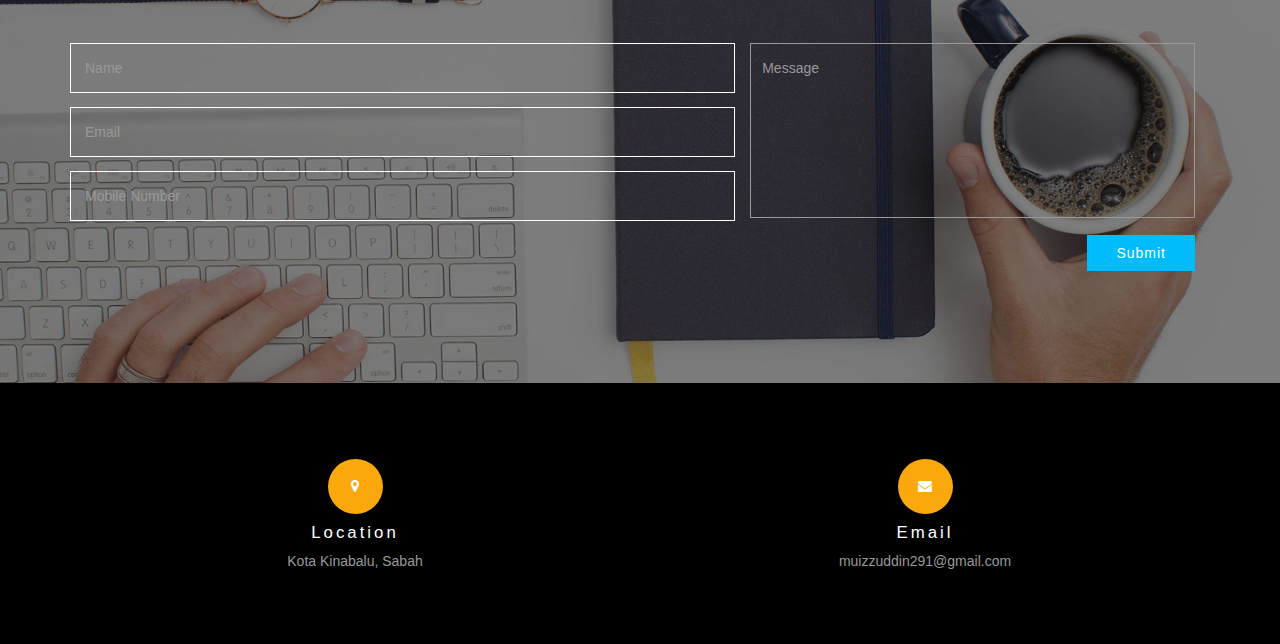
==== commit 7f177a07: "original" ====
--- a/index.html
+++ b/index.html
@@ -39,6 +39,7 @@
     <script type="text/javascript" src="js/bootstrap.min.js"></script>
     <!-- //Default-JavaScript-File -->
   </head>
+  
   <body>
     <!-- banner -->
     <div class="w3-banner-top">
@@ -143,7 +144,7 @@
         </a>
       </div>
     </div>
-
+	
     <!-- About Me -->
     <div id="includeAboutMe"></div>
     <!-- Experience -->
@@ -219,27 +220,5 @@
     $(function () {
       $("#includeContact").load("html/contact.html");
     });
-
-    // Import the functions you need from the SDKs you need
-    import { initializeApp } from "https://www.gstatic.com/firebasejs/10.8.0/firebase-app.js";
-    import { getAnalytics } from "https://www.gstatic.com/firebasejs/10.8.0/firebase-analytics.js";
-    // TODO: Add SDKs for Firebase products that you want to use
-    // https://firebase.google.com/docs/web/setup#available-libraries
-
-    // Your web app's Firebase configuration
-    // For Firebase JS SDK v7.20.0 and later, measurementId is optional
-    const firebaseConfig = {
-      apiKey: "AIzaSyADfVUdzG0sjNPlof4HAQoeuJXFNZ_0sxw",
-      authDomain: "personal-website-4e0ea.firebaseapp.com",
-      projectId: "personal-website-4e0ea",
-      storageBucket: "personal-website-4e0ea.appspot.com",
-      messagingSenderId: "91246511527",
-      appId: "1:91246511527:web:cd90ddfd358455feeba282",
-      measurementId: "G-0GS755EYGG",
-    };
-
-    // Initialize Firebase
-    const app = initializeApp(firebaseConfig);
-    const analytics = getAnalytics(app);
   </script>
-</html>
+</html>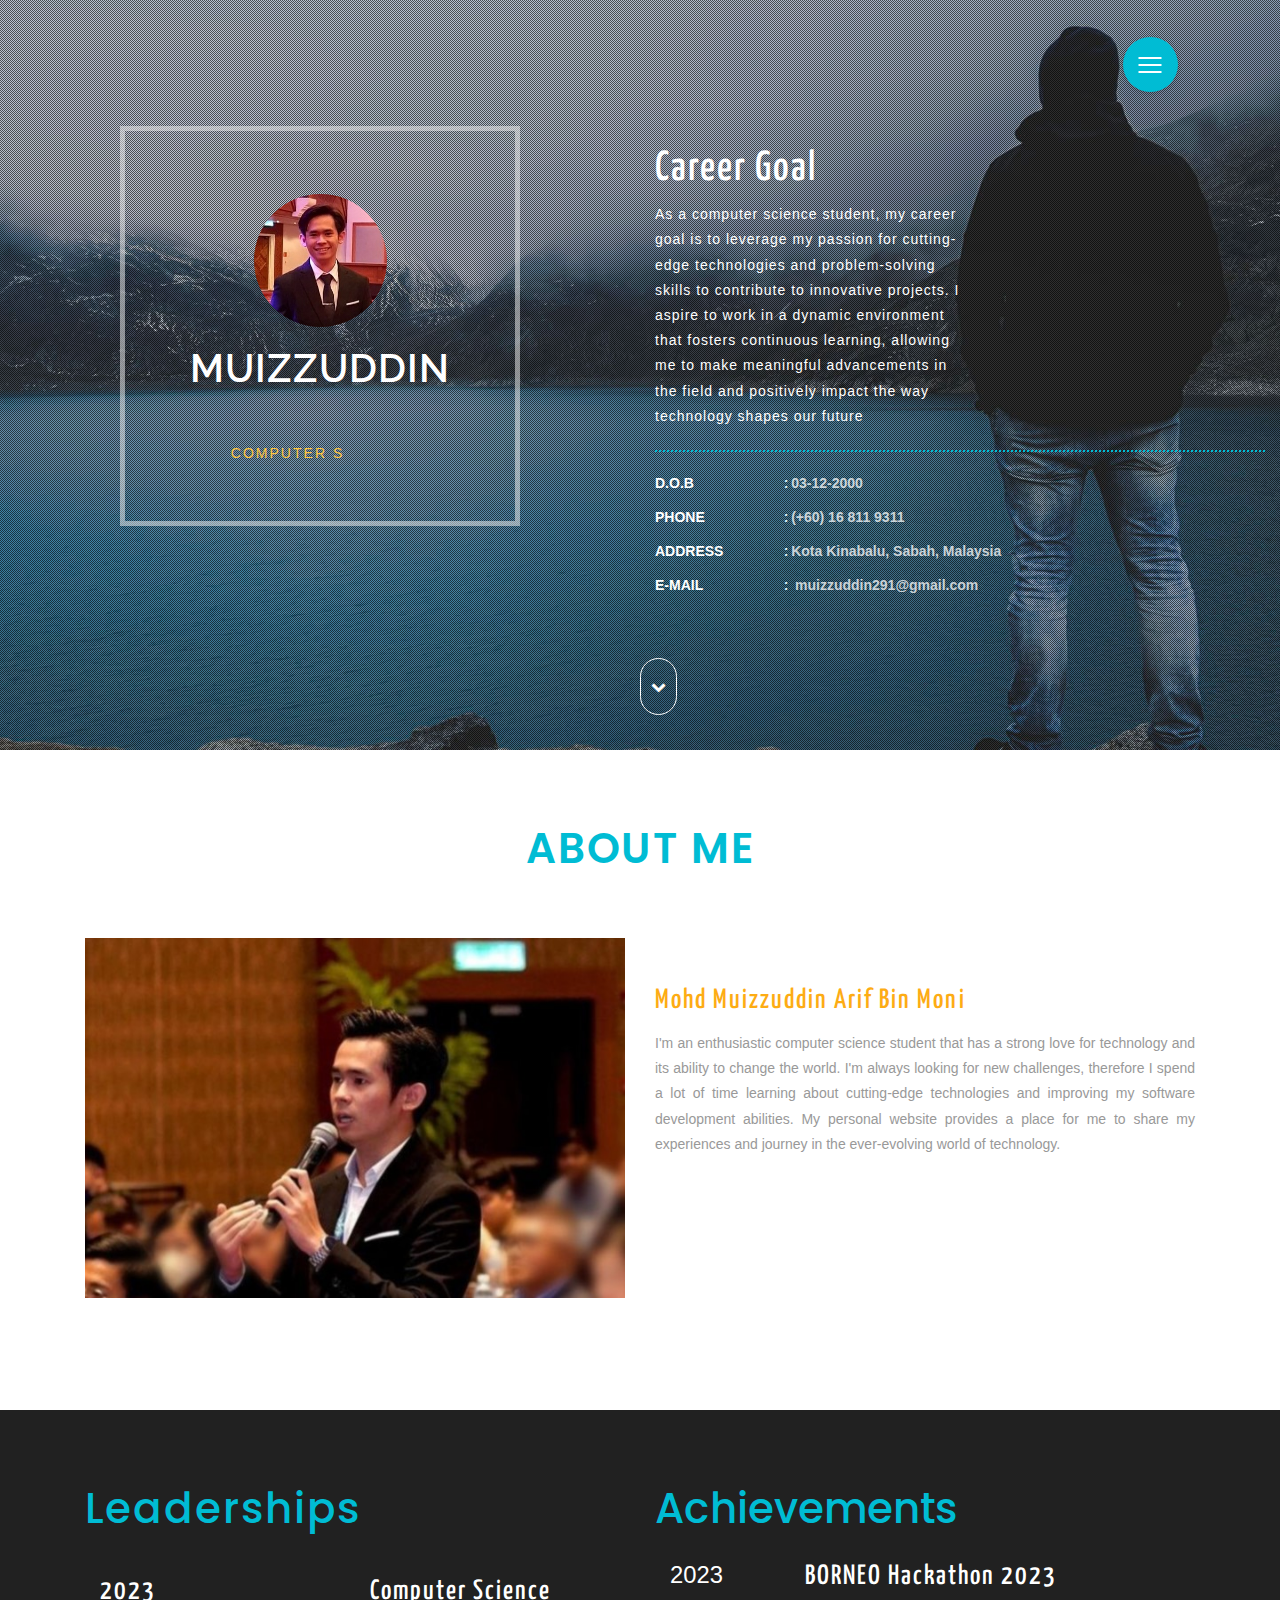
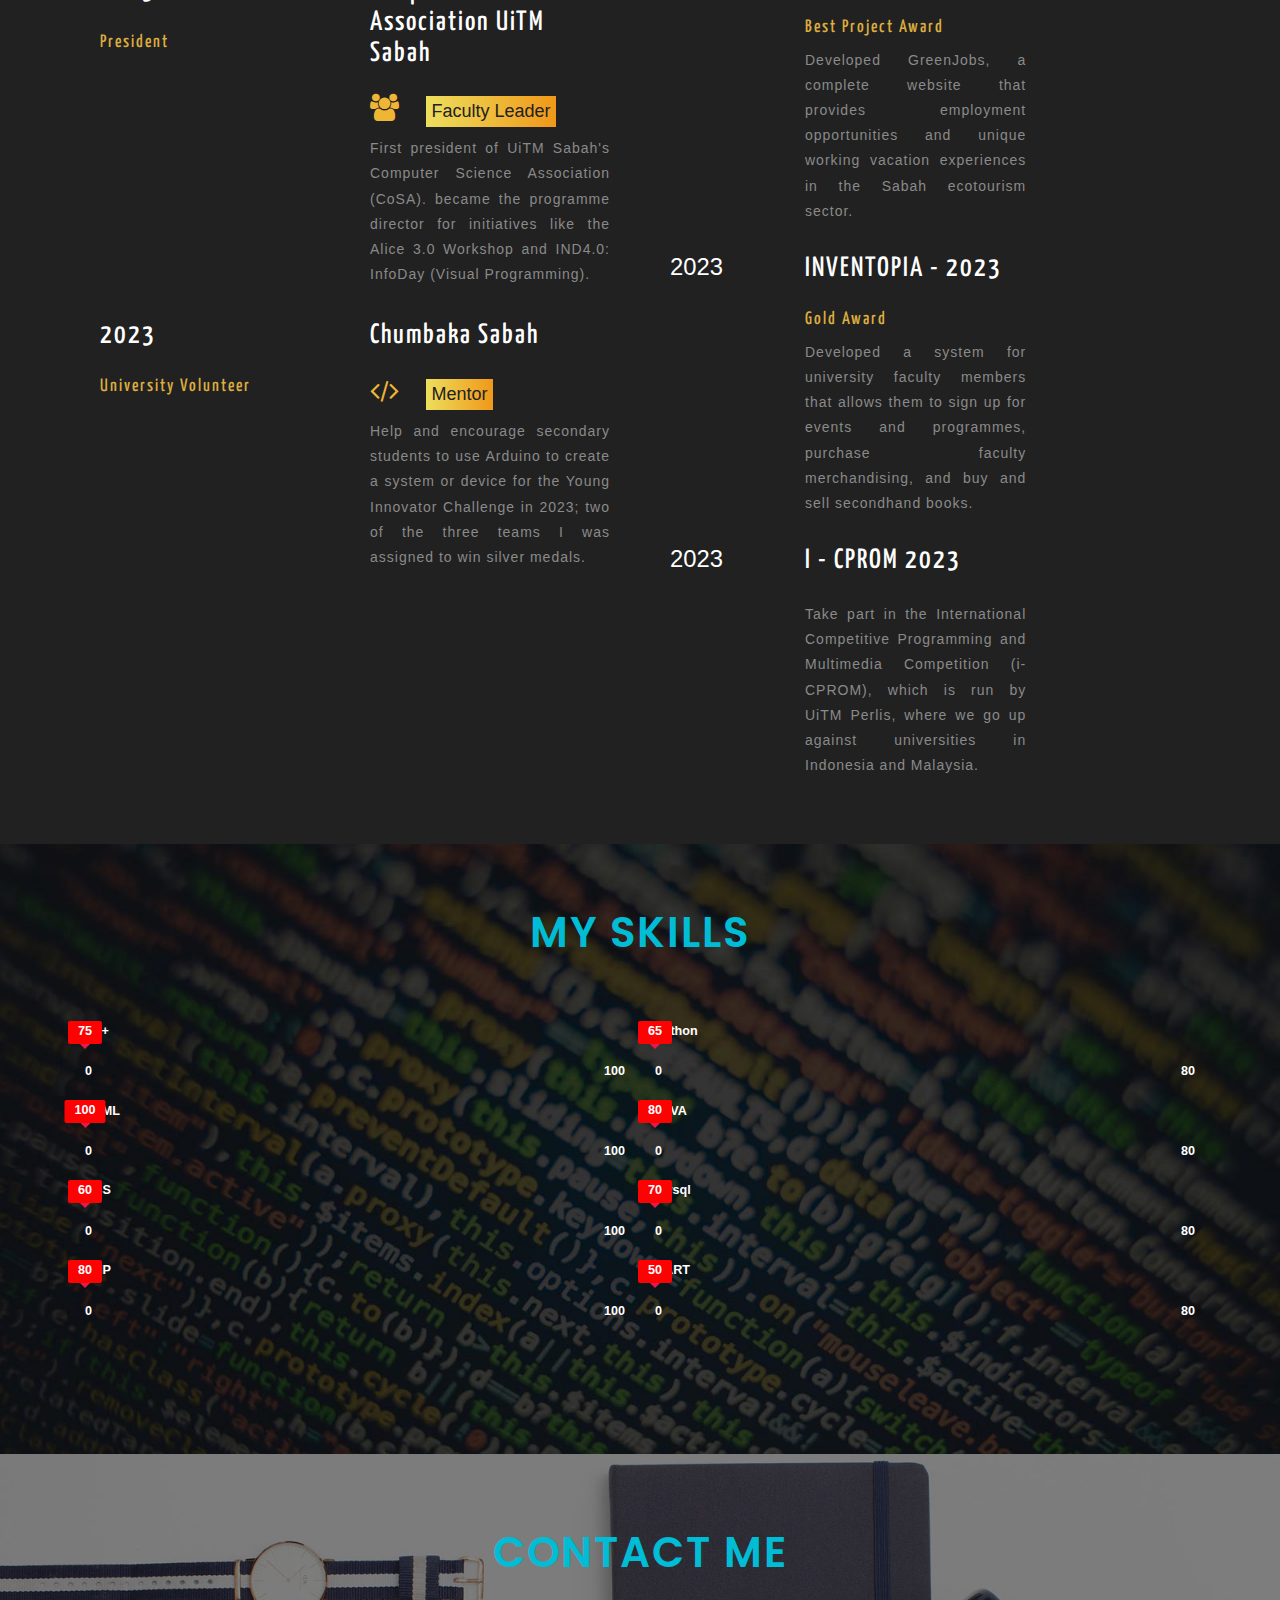
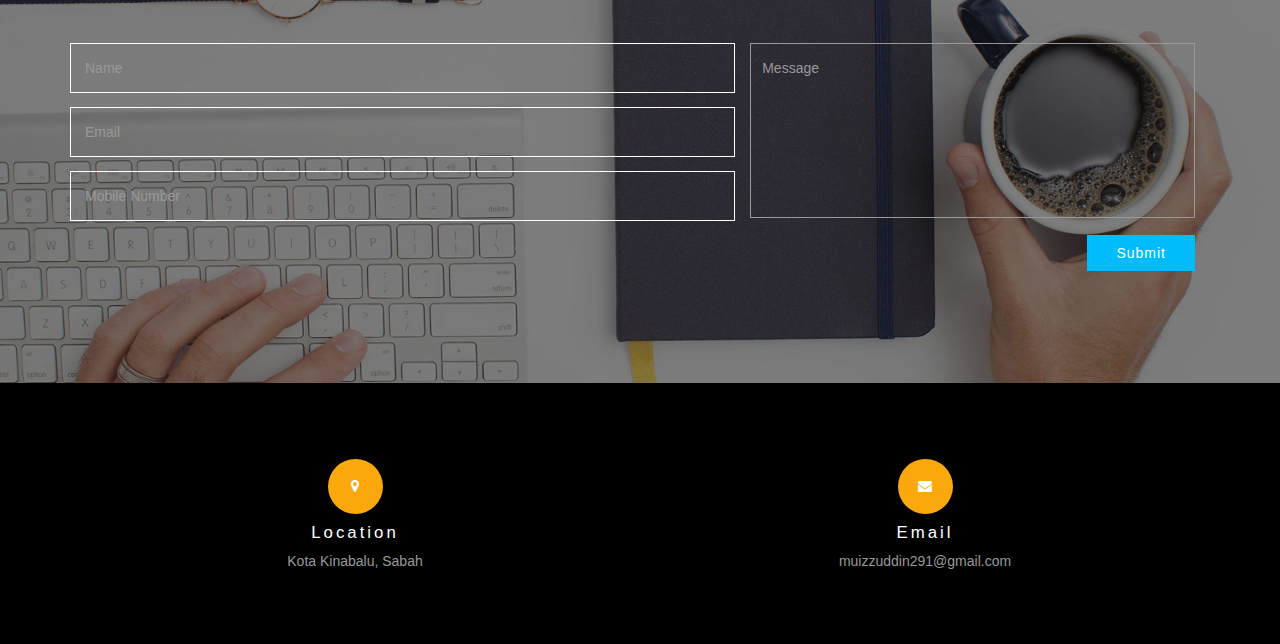
==== commit ca8f4cec: "done" ====
--- a/index.html
+++ b/index.html
@@ -49,6 +49,7 @@
             <a class="cd-nav-trigger" href="#0">
               Menu <span aria-hidden="true"></span>
             </a>
+			<!-- list for shortcut -->
             <ul>
               <li>
                 <a href="#home" class="scroll"><span>Home</span></a>
@@ -58,14 +59,11 @@
               </li>
               <li>
                 <a href="#experiences" class="scroll"
-                  ><span>Experiences</span></a
+                  ><span>Achievement</span></a
                 >
               </li>
               <li>
                 <a href="#skills" class="scroll"><span>Skills</span></a>
-              </li>
-              <li>
-                <a href="#projects" class="scroll"><span>Projects</span></a>
               </li>
               <li>
                 <a href="#contact" class="scroll"><span>Contact</span></a>
@@ -86,7 +84,7 @@
           <div class="col-md-6 w3-banner-grid-right">
             <div class="w3-banner-text">
               <h3>Career Goal</h3>
-              <p>
+              <p style="color: white;">
                 As a computer science student, my career goal is to leverage my
                 passion for cutting-edge technologies and problem-solving skills
                 to contribute to innovative projects. I aspire to work in a
@@ -95,6 +93,7 @@
                 impact the way technology shapes our future
               </p>
             </div>
+			<!-- information -->
             <div class="w3-right-addres-1">
               <ul class="address">
                 <li>
@@ -126,12 +125,12 @@
                     </li>
                   </ul>
                 </li>
-                <li>
+                <!-- <li>
                   <ul class="agileits-address-text">
                     <li class="agile-it-adress-left"><b>WEBSITE</b></li>
                     <li><span>:</span><a href="#">www.myresume.com</a></li>
                   </ul>
-                </li>
+                </li> -->
               </ul>
             </div>
           </div>
--- a/css/style.css
+++ b/css/style.css
@@ -57,7 +57,7 @@
 /*-- //Reset-Code --*/
 /*-- banner --*/
 .w3-banner-top{
-    background: url(../images/ban6666.jpg) no-repeat 0px 0px;
+    background: url(/images/bg.jpg) no-repeat 0px 0px;
     background-size: cover;
 	min-height:750px;
 	    position: relative;
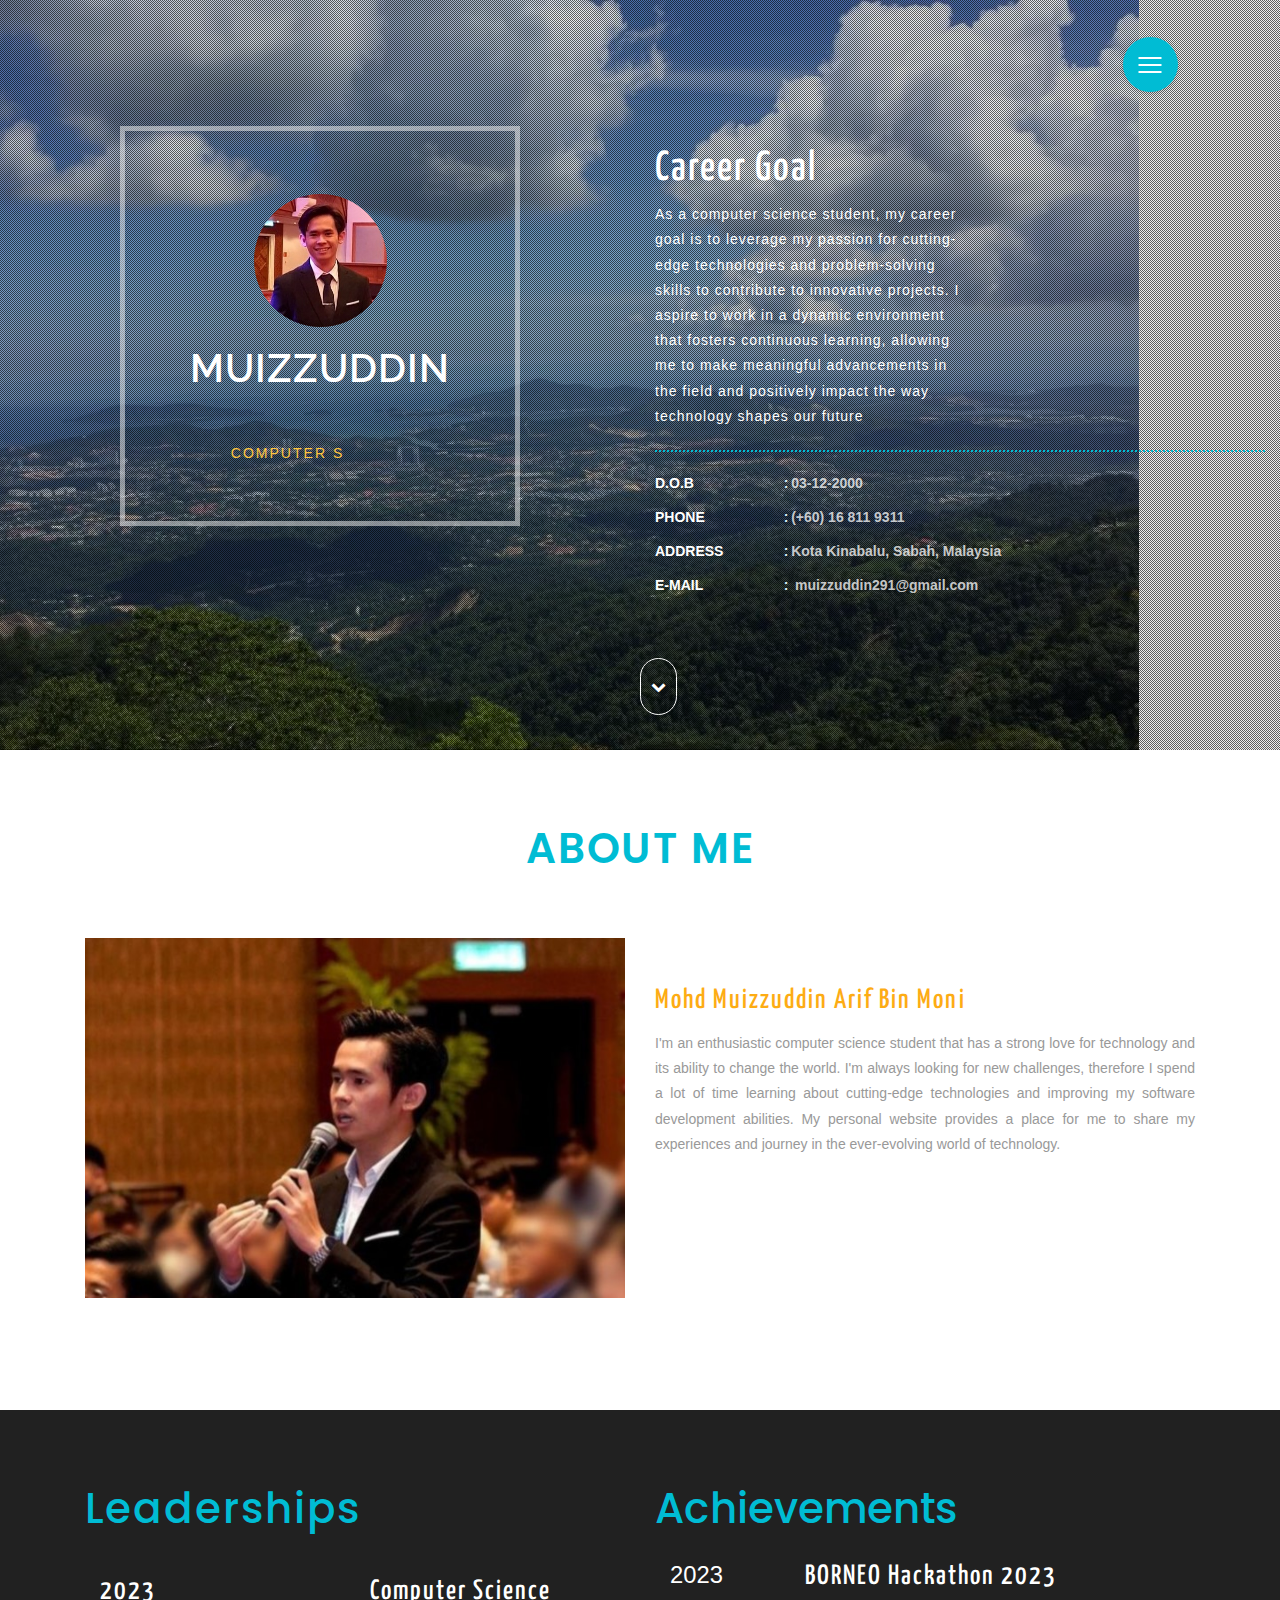
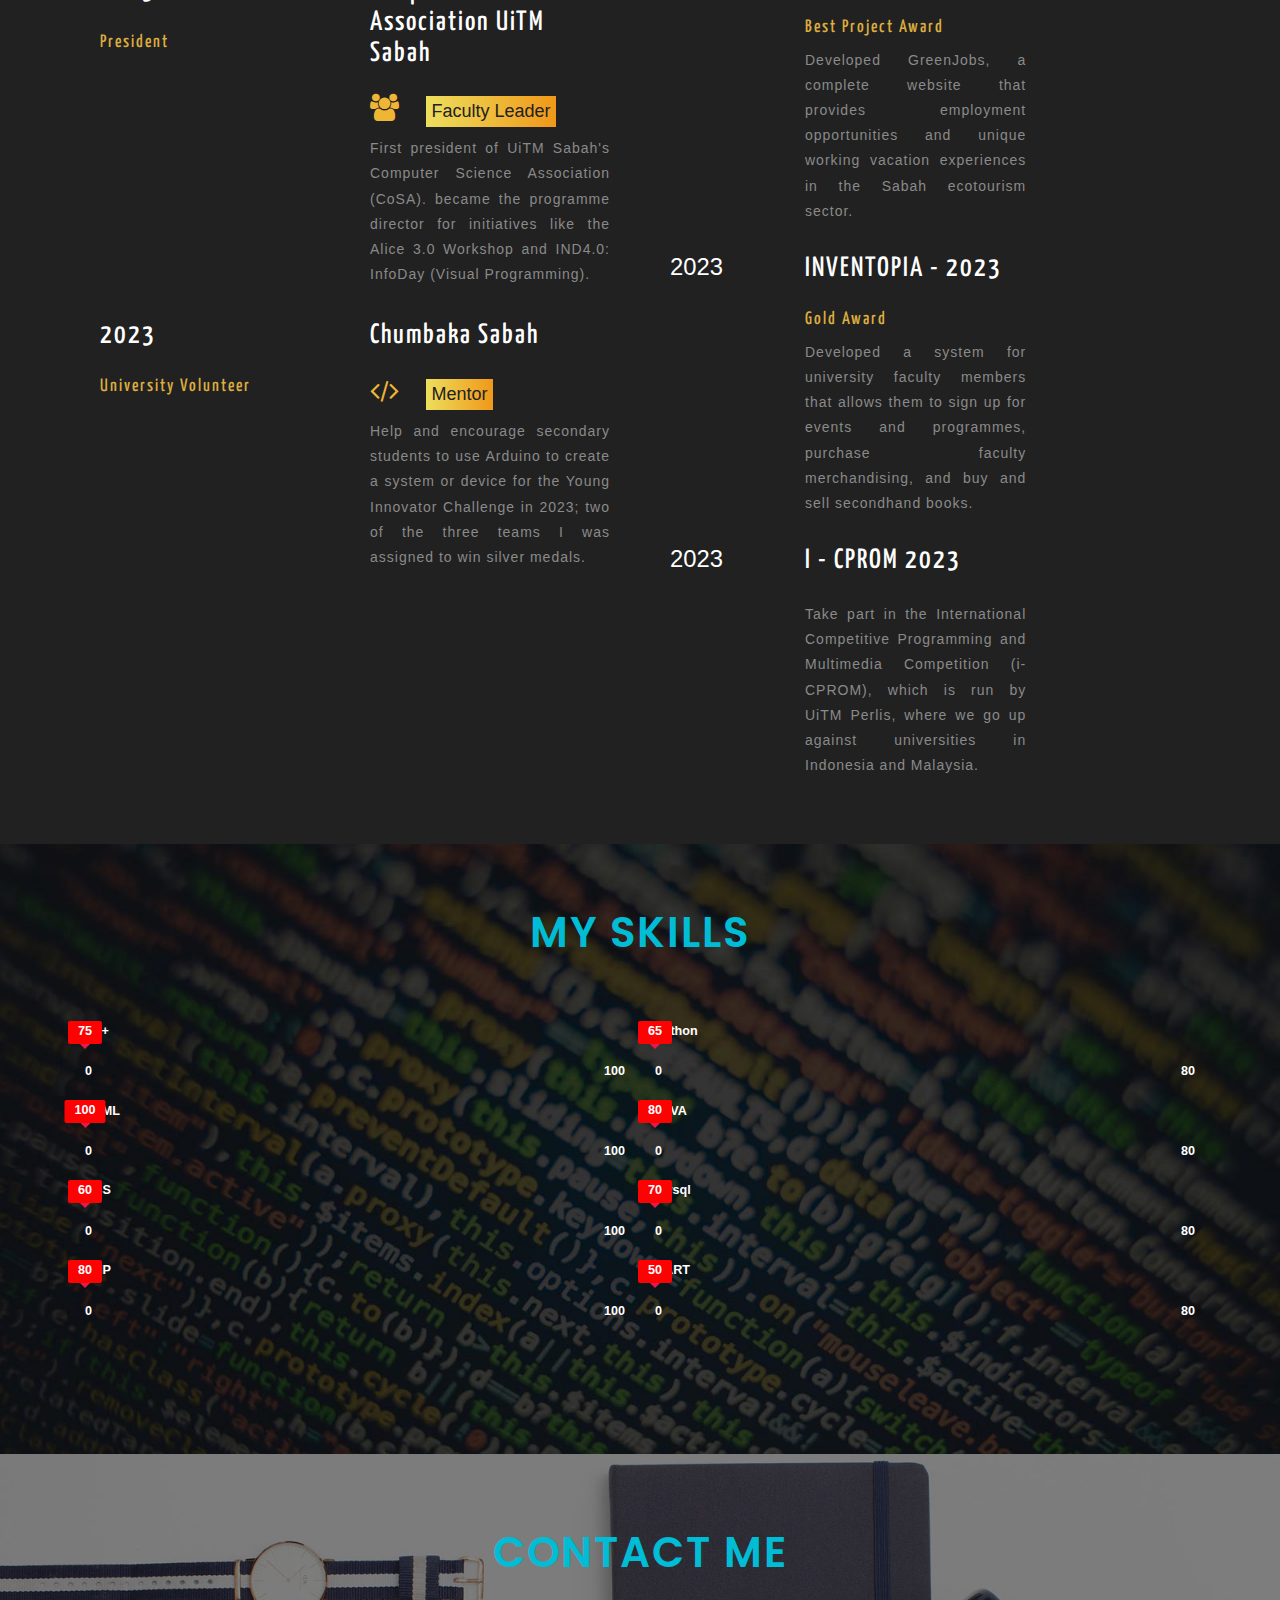
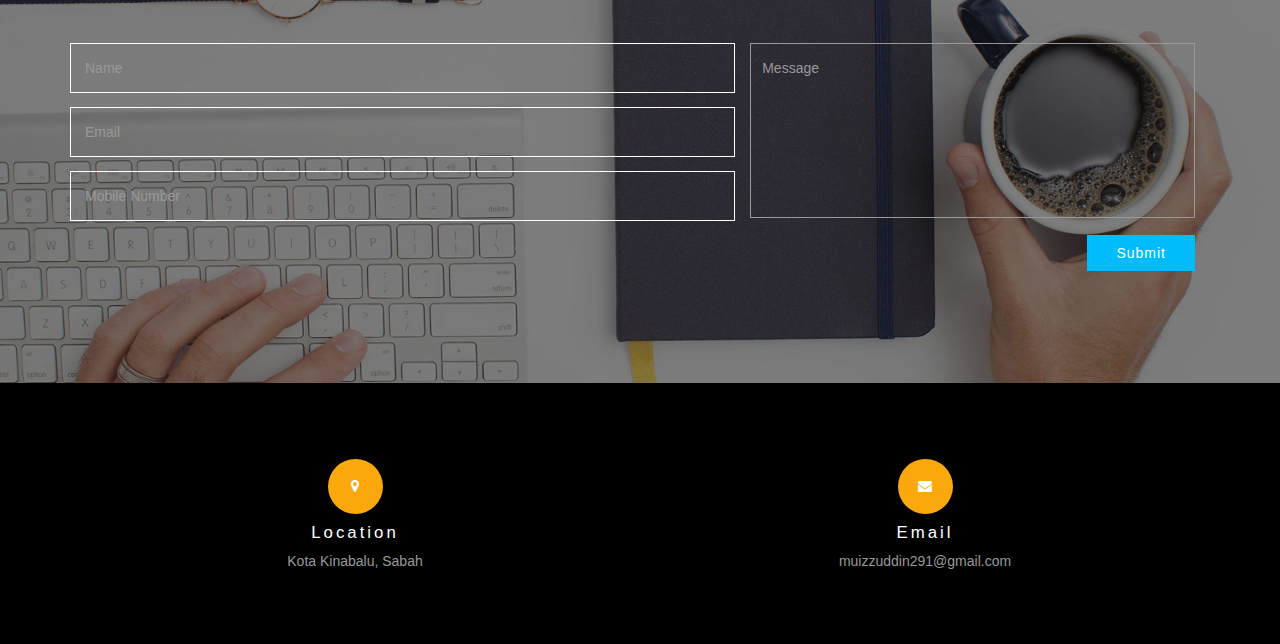
==== commit f717e138: "transfer bg from css to html" ====
--- a/index.html
+++ b/index.html
@@ -42,7 +42,7 @@
   
   <body>
     <!-- banner -->
-    <div class="w3-banner-top">
+    <div class="w3-banner-top" style="background-image: url(images/bg.jpg);">
       <div class="agileinfo-dot">
         <div class="w3layouts_menu">
           <nav class="cd-stretchy-nav edit-content">
--- a/css/style.css
+++ b/css/style.css
@@ -57,7 +57,6 @@
 /*-- //Reset-Code --*/
 /*-- banner --*/
 .w3-banner-top{
-    background: url(/images/bg.jpg) no-repeat 0px 0px;
     background-size: cover;
 	min-height:750px;
 	    position: relative;
